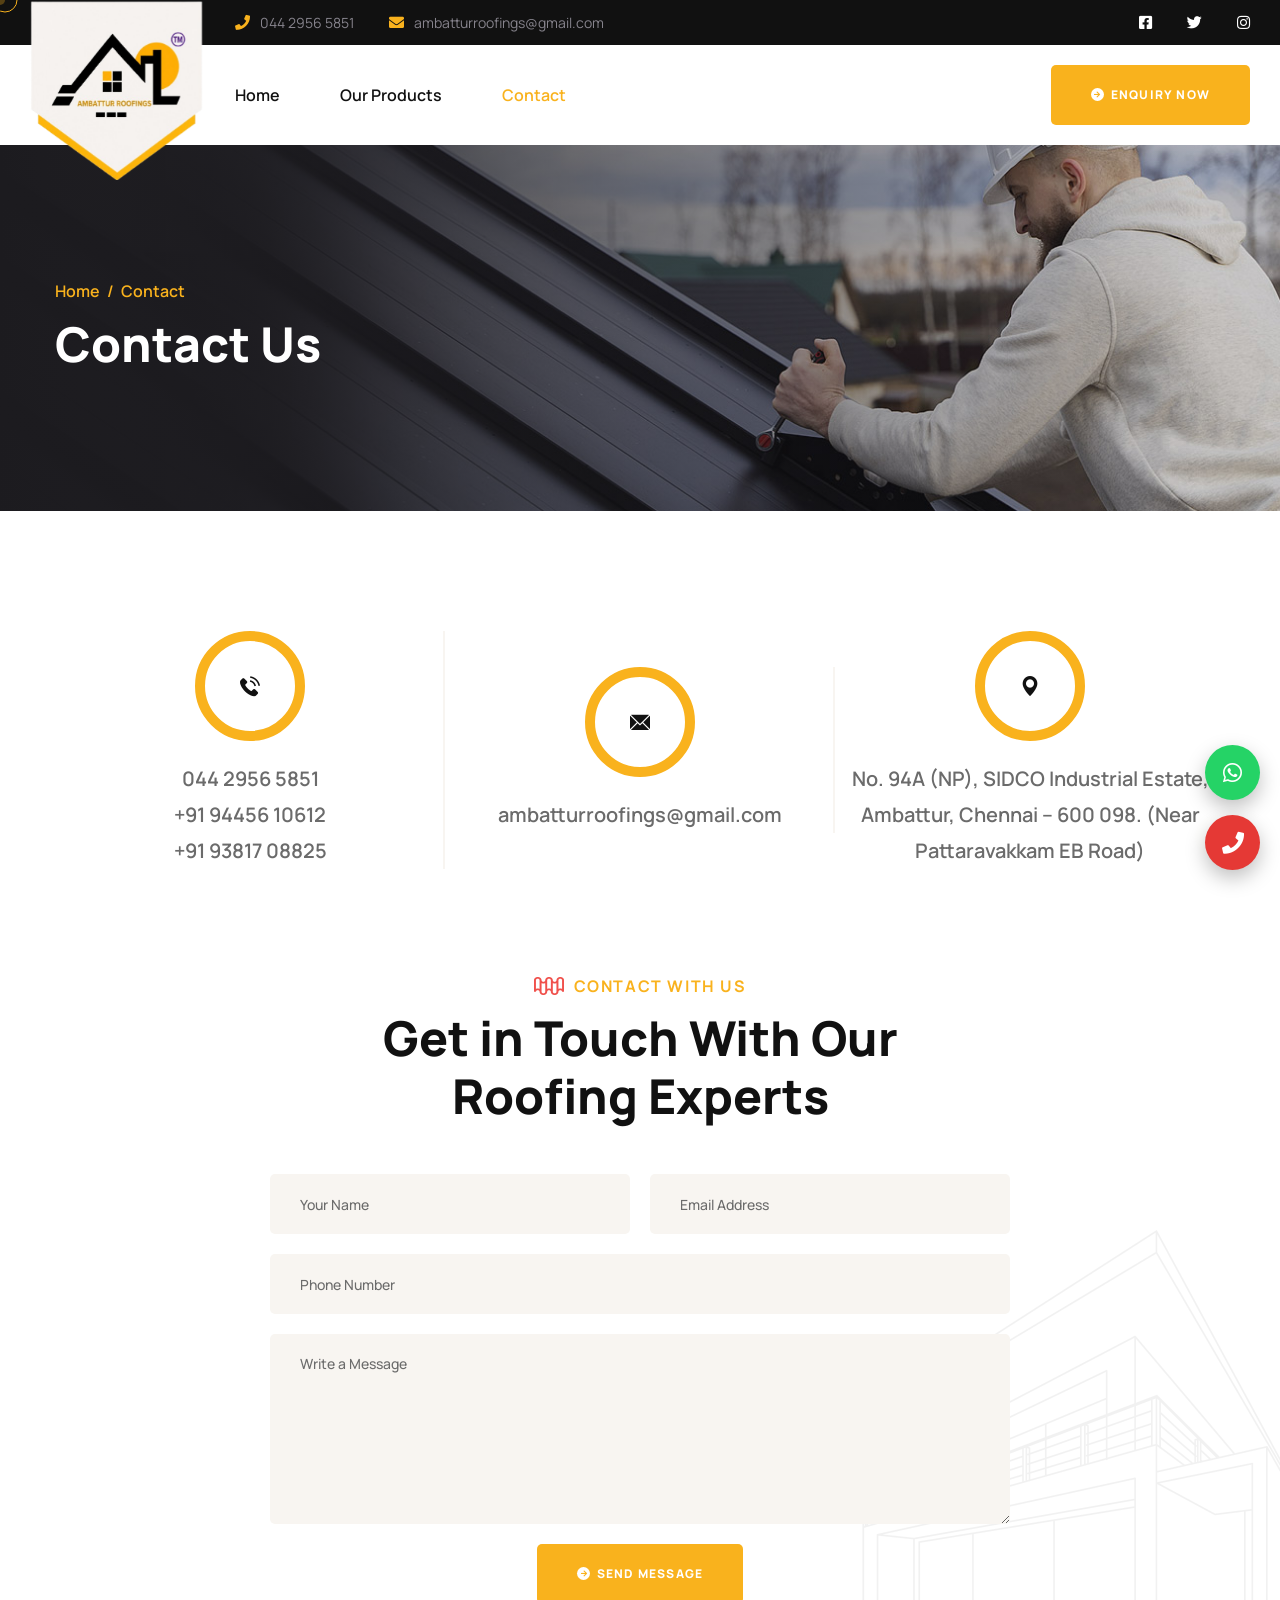
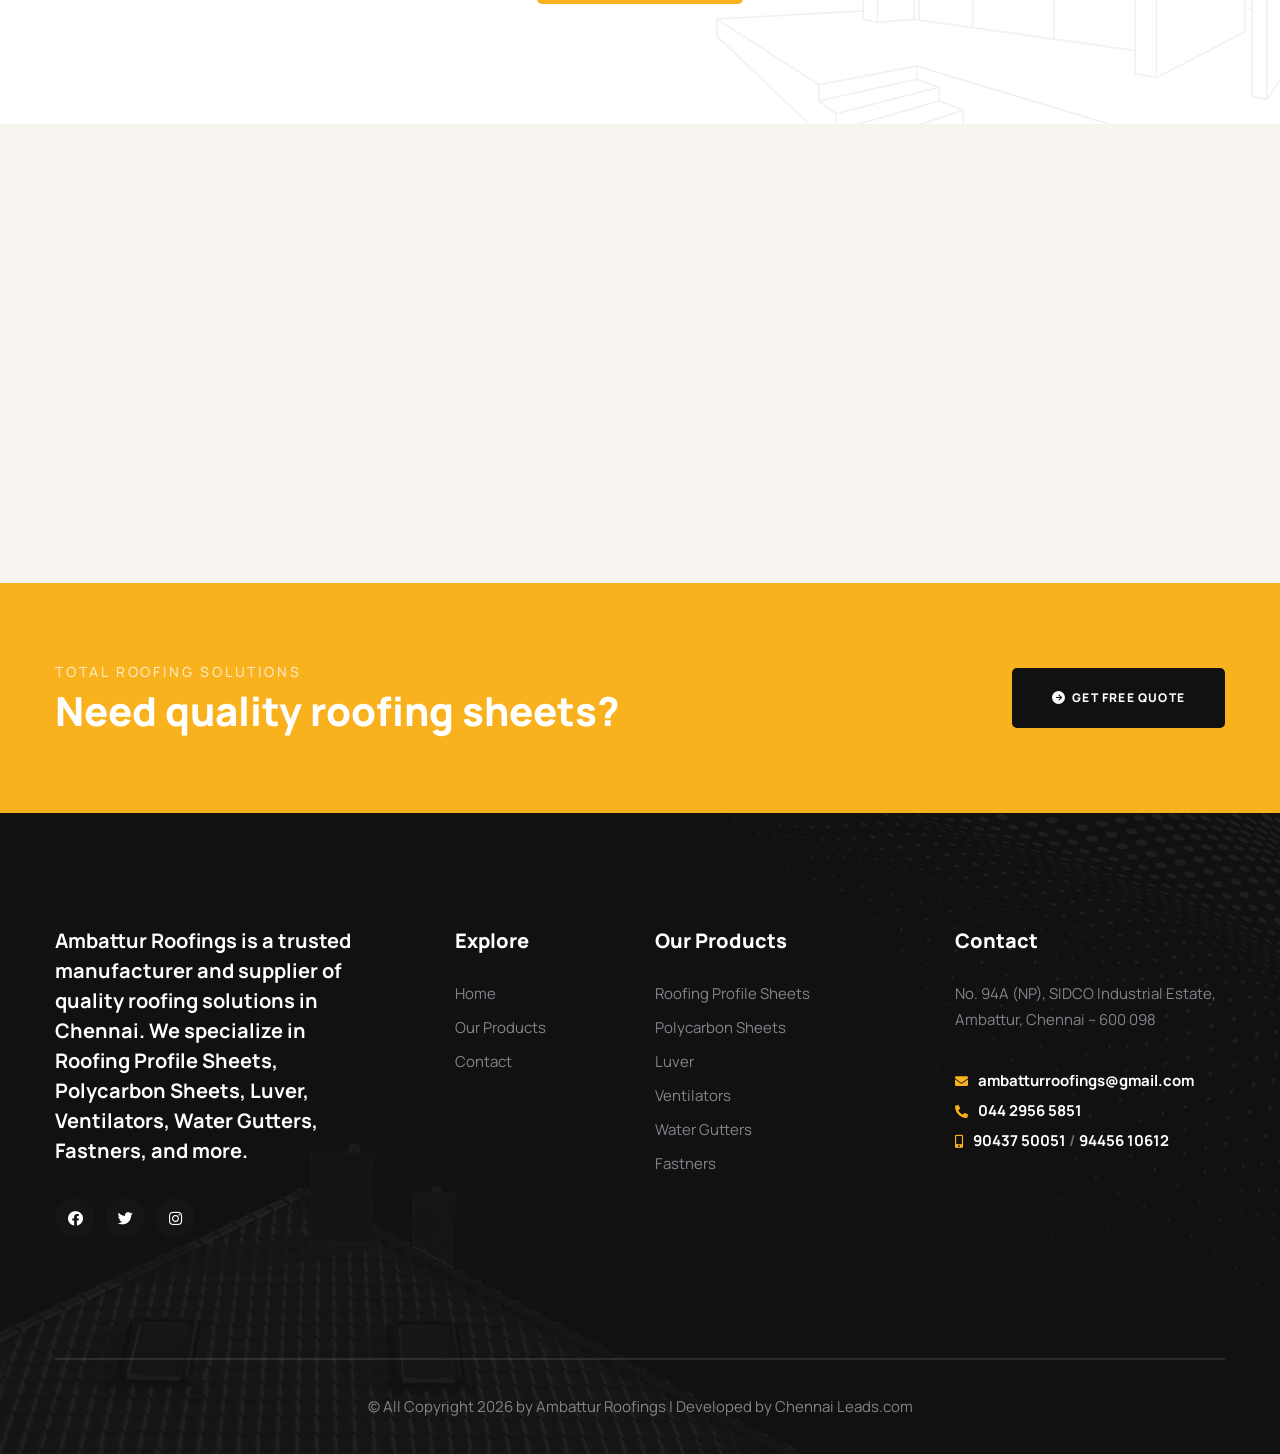
==== contact.html @ 7e00765c "first commit" ====
<!DOCTYPE html>
<html lang="en">

<head>
    <meta charset="UTF-8" />
    <meta name="viewport" content="width=device-width, initial-scale=1.0" />
    <title>Ambattur Roofings - Roofing Sheet Manufacturers in Chennai</title>
    <!-- favicons Icons -->
    <link rel="apple-touch-icon" sizes="180x180" href="assets/images/favicon.ico" />
    <link rel="icon" type="image/png" sizes="32x32" href="assets/images/favicon.ico" />
    <link rel="icon" type="image/png" sizes="16x16" href="assets/images/favicon.ico" />
    <link rel="manifest" href="assets/images/favicons/site.webmanifest" />
    <meta name="description" content="Ambattur Roofings - Roofing Profile Sheets, Polycarbon Sheets, Ventilators, Water Gutters & Fastners. Manufacturing & Supply with Total Roofing Solutions in Chennai." />

    <!-- fonts -->
    <link rel="preconnect" href="https://fonts.googleapis.com/" />
    <link rel="preconnect" href="https://fonts.gstatic.com/" crossorigin />
    <link href="https://fonts.googleapis.com/css2?family=Manrope:wght@200;300;400;500;600;700;800&amp;display=swap" rel="stylesheet" />

    <link rel="stylesheet" href="assets/vendors/bootstrap/css/bootstrap.min.css" />
    <link rel="stylesheet" href="assets/vendors/animate/animate.min.css" />
    <link rel="stylesheet" href="assets/vendors/animate/custom-animate.css" />
    <link rel="stylesheet" href="assets/vendors/fontawesome/css/all.min.css" />
    <link rel="stylesheet" href="assets/vendors/jarallax/jarallax.css" />
    <link rel="stylesheet" href="assets/vendors/jquery-magnific-popup/jquery.magnific-popup.css" />
    <link rel="stylesheet" href="assets/vendors/nouislider/nouislider.min.css" />
    <link rel="stylesheet" href="assets/vendors/nouislider/nouislider.pips.css" />
    <link rel="stylesheet" href="assets/vendors/odometer/odometer.min.css" />
    <link rel="stylesheet" href="assets/vendors/swiper/swiper.min.css" />
    <link rel="stylesheet" href="assets/vendors/roofsie-icons/style.css" />
    <link rel="stylesheet" href="assets/vendors/tiny-slider/tiny-slider.min.css" />
    <link rel="stylesheet" href="assets/vendors/reey-font/stylesheet.css" />
    <link rel="stylesheet" href="assets/vendors/owl-carousel/owl.carousel.min.css" />
    <link rel="stylesheet" href="assets/vendors/owl-carousel/owl.theme.default.min.css" />
    <link rel="stylesheet" href="assets/vendors/bxslider/jquery.bxslider.css" />
    <link rel="stylesheet" href="assets/vendors/bootstrap-select/css/bootstrap-select.min.css" />
    <link rel="stylesheet" href="assets/vendors/vegas/vegas.min.css" />
    <link rel="stylesheet" href="assets/vendors/jquery-ui/jquery-ui.css" />
    <link rel="stylesheet" href="assets/vendors/timepicker/timePicker.css" />

    <!-- template styles -->
    <link rel="stylesheet" href="assets/css/roofsie.css" />
    <link rel="stylesheet" href="assets/css/roofsie-responsive.css" />
</head>

<style>
    .floating-contact {
  position: fixed;
  right: 20px;
  bottom: 30px;
  z-index: 9999;

  display: flex;
  flex-direction: column;
  gap: 15px;
}

/* Buttons Base */
.contact-btn {
  width: 55px;
  height: 55px;
  border-radius: 50%;
  display: flex;
  align-items: center;
  justify-content: center;

  font-size: 22px;
  color: #fff;
  text-decoration: none;

  box-shadow: 0 8px 20px rgba(0,0,0,0.25);
  transition: all 0.3s ease;
  position: relative;
}

/* WhatsApp (Official Green) */
.whatsapp {
  background: #25D366;
}

/* Call (Professional Red) */
.call {
  background: #E53935;
}

/* Hover Effects */
.contact-btn:hover {
  transform: scale(1.15);
  box-shadow: 0 10px 25px rgba(0,0,0,0.35);
}

/* Glow Effect */
.whatsapp:hover {
  box-shadow: 0 0 15px rgba(37, 211, 102, 0.6);
}

.call:hover {
  box-shadow: 0 0 15px rgba(229, 57, 53, 0.6);
}

/* Floating Animation */
@keyframes floatY {
  0% { transform: translateY(0); }
  50% { transform: translateY(-6px); }
  100% { transform: translateY(0); }
}

.contact-btn {
  animation: floatY 3s ease-in-out infinite;
}

.call {
  animation-delay: 1.5s;
}
</style>
<body class="custom-cursor">
<div class="floating-contact">

  <!-- WhatsApp -->
  <a href="https://wa.me/919445610612" target="_blank" class="contact-btn whatsapp">
    <i class="fab fa-whatsapp"></i>
  </a>

  <!-- Call -->
  <a href="tel:+919381708825" class="contact-btn call">
    <i class="fas fa-phone"></i>
  </a>

</div>

    <div class="custom-cursor__cursor"></div>
    <div class="custom-cursor__cursor-two"></div>

    <div class="page-wrapper">
        <header class="main-header clearfix">
            <div class="main-header__logo">
                <a href="index.html">
                  <img src="assets/images/logo.png" alt="" style="height: 180px;">
                </a>
            </div>
            <div class="main-header__top">
                <div class="main-header__top-inner">
                    <div class="main-header__top-address">
                        <ul class="list-unstyled main-header__top-address-list">
                            <li>
                                <i class="icon">
                                    <span class="fa fa-phone"></span>
                                </i>
                                <div class="text">
                                    <p>044 2956 5851</p>
                                </div>
                            </li>
                            <li>
                                <i class="icon">
                                    <span class="fa fa-envelope"></span>
                                </i>
                                <div class="text">
                                    <p><a href="mailto:ambatturroofings@gmail.com">ambatturroofings@gmail.com</a></p>
                                </div>
                            </li>
                        </ul>
                    </div>
                    <div class="main-header__top-right">
                        <div class="main-header__top-social-box">
                            <div class="main-header__top-social">
                                <a href="https://www.facebook.com/p/Ambattur-roofings-100064736689060/" target="_blank"><i class="fab fa-facebook-square"></i></a>
                                <a href="#"><i class="fab fa-twitter"></i></a>
                                <a href="#"><i class="fab fa-instagram"></i></a>
                            </div>
                        </div>
                    </div>
                </div>
            </div>
            <nav class="main-menu clearfix">
                <div class="main-menu__wrapper clearfix">
                    <div class="main-menu__wrapper-inner clearfix">
                        <div class="main-menu__left">
                            <div class="main-menu__main-menu-box">
                                <a href="#" class="mobile-nav__toggler"><i class="fa fa-bars"></i></a>
                                <ul class="main-menu__list">
                                    <li><a href="index.html">Home</a></li>
                                    <li><a href="products.html">Our Products</a></li>
                                    <li><a href="contact.html">Contact</a></li>
                                </ul>
                            </div>
                        </div>
                        <div class="main-menu__right">
                            <div class="main-menu__call">
                                <div class="main-menu__call-icon">
                                    <i class="fas fa-phone"></i>
                                </div>
                                <div class="main-menu__call-content">
                                    <p>Call Anytime</p>
                                    <a href="tel:+04429565851">044 2956 5851</a>
                                </div>
                            </div>
                            <div class="main-menu__search-box">
                                <a href="#" class="main-menu__search search-toggler icon-magnifying-glass"></a>
                            </div>
                            <div class="main-menu__btn-box">
                                <a href="contact.html" class="thm-btn main-menu__btn">
                                    <i class="fa fa-arrow-right"></i> Enquiry Now</a>
                            </div>
                        </div>
                    </div>
                </div>
            </nav>
        </header>

        <div class="stricky-header stricked-menu main-menu">
            <div class="sticky-header__content"></div>
        </div>

        <!--Page Header Start-->
        <section class="page-header">
            <div class="page-header-bg" style="background-image: url(assets/images/backgrounds/page-header-bg.jpg)">
            </div>
            <div class="container">
                <div class="page-header__inner">
                    <ul class="thm-breadcrumb list-unstyled">
                        <li><a href="index.html">Home</a></li>
                        <li><span>/</span></li>
                        <li>Contact</li>
                    </ul>
                    <h2>Contact Us</h2>
                </div>
            </div>
        </section>
        <!--Page Header End-->

        <!--Contact Details Start-->
        <section class="contact-details">
            <div class="container">
                <ul class="list-unstyled contact-details__list">
                    <li>
                        <div class="contact-details__icon">
                            <span class="icon-telephone"></span>
                        </div>
                        <div class="contact-details__content">
                            <h4>
                                <a href="tel:+04429565851" class="contact-details__number-1">044 2956 5851</a>
                                <a href="tel:+919445610612" class="contact-details__number-2">+91 94456 10612</a>
                                  <a href="tel:+919381708825" class="contact-details__number-2">+91 93817 08825</a>
                            </h4>
                        </div>
                    </li>
                    <li>
                        <div class="contact-details__icon">
                            <span class="icon-email"></span>
                        </div>
                        <div class="contact-details__content">
                            <h4>
                                <a href="mailto:ambatturroofings@gmail.com" class="contact-details__number-1">ambatturroofings@gmail.com</a>
                            </h4>
                        </div>
                    </li>
                    <li>
                        <div class="contact-details__icon">
                            <span class="icon-pin"></span>
                        </div>
                        <div class="contact-details__content">
                            <h4>No. 94A (NP), SIDCO Industrial Estate,
Ambattur, Chennai – 600 098.
(Near Pattaravakkam EB Road)</h4>
                        </div>
                    </li>
                </ul>
            </div>
        </section>
        <!--Contact Details End-->

        <!--Contact Page Start-->
        <section class="contact-page">
            <div class="contact-page-shape-1">
                <img src="assets/images/shapes/contact-page-shape-1.png" alt="">
            </div>
            <div class="container">
                <div class="section-title text-center">
                    <div class="section-sub-title-box">
                        <p class="section-sub-title">Contact With Us</p>
                        <div class="section-title-shape-1">
                            <img src="assets/images/shapes/section-title-shape-1.png" alt="">
                        </div>
                    </div>
                    <h2 class="section-title__title">Get in Touch With Our <br> Roofing Experts</h2>
                </div>
                <div class="row">
                    <div class="col-xl-12">
                        <div class="contact-page__form">
                            <form action="#" class="comment-one__form contact-form-validated" novalidate="novalidate">
                                <div class="row">
                                    <div class="col-xl-6">
                                        <div class="comment-form__input-box">
                                            <input type="text" placeholder="Your Name" name="name">
                                        </div>
                                    </div>
                                    <div class="col-xl-6">
                                        <div class="comment-form__input-box">
                                            <input type="email" placeholder="Email Address" name="email">
                                        </div>
                                    </div>
                                </div>
                                <div class="row">
                                    <div class="col-xl-12">
                                        <div class="comment-form__input-box">
                                            <input type="text" placeholder="Phone Number" name="phone">
                                        </div>
                                    </div>
                                </div>
                                <div class="row">
                                    <div class="col-xl-12">
                                        <div class="comment-form__input-box text-message-box">
                                            <textarea name="message" placeholder="Write a Message"></textarea>
                                        </div>
                                        <div class="comment-form__btn-box">
                                            <button type="submit" class="thm-btn comment-form__btn">
                                                <i class="fa fa-arrow-right"></i> Send Message
                                            </button>
                                        </div>
                                    </div>
                                </div>
                            </form>
                        </div>
                    </div>
                </div>
            </div>
        </section>
        <!--Contact Page End-->

        <!--Google Map Start-->
        <section class="google-map google-map-two">
           <iframe src="https://www.google.com/maps/embed?pb=!1m18!1m12!1m3!1d3885.8998646398195!2d80.16924089999999!3d13.1055297!2m3!1f0!2f0!3f0!3m2!1i1024!2i768!4f13.1!3m3!1m2!1s0x3a5263013731ca01%3A0xe31edb46880c3586!2sambattur%20roofings!5e0!3m2!1sen!2sin!4v1783689019246!5m2!1sen!2sin" width="100%" height="450" style="border:0;" allowfullscreen="" loading="lazy" referrerpolicy="strict-origin-when-cross-origin"></iframe>
        </section>
        <!--Google Map End-->
<section class="cta-one">
    <div class="cta-one__img-box">
        <div class="cta-one__img">
            <img src="assets/images/resources/cta-one-img-1.jpg" alt="Ambattur Roofings - Roofing Solutions">
        </div>
    </div>
    <div class="container">
        <div class="cta-one__inner">
            <div class="cta-one__left">
                <p class="cta-one__sub-title">Total Roofing Solutions</p>
                <h3 class="cta-one__title">Need quality roofing sheets?</h3>
            </div>
            <div class="cta-one__btn-box">
                <a href="contact.html" class="thm-btn cta-one__btn"> <i class="fa fa-arrow-right"></i> Get Free Quote</a>
            </div>
        </div>
    </div>
</section>
        <!--Site Footer Start-->
        <footer class="site-footer">
            <div class="site-footer-img-1">
                <img src="assets/images/resources/site-footer-img-1.png" alt="">
            </div>
            <div class="site-footer-shape-1">
                <img src="assets/images/shapes/site-footer-shape-1.png" alt="">
            </div>
            <div class="container">
                <div class="site-footer__top">
                    <div class="row">
                        <div class="col-xl-4 col-lg-6 col-md-6 wow fadeInUp" data-wow-delay="100ms">
                            <div class="footer-widget__column footer-widget__about">
                                <div class="footer-widget__about-text-box">
                                    <p class="footer-widget__about-text">Ambattur Roofings is a trusted manufacturer and supplier of quality roofing solutions in Chennai. We specialize in Roofing Profile Sheets, Polycarbon Sheets, Luver, Ventilators, Water Gutters, Fastners, and more.</p>
                                </div>
                                <div class="site-footer__social">
                                    <a href="https://www.facebook.com/p/Ambattur-roofings-100064736689060/" target="_blank"><i class="fab fa-facebook"></i></a>
                                    <a href="#"><i class="fab fa-twitter"></i></a>
                                    <a href="#"><i class="fab fa-instagram"></i></a>
                                </div>
                            </div>
                        </div>
                        <div class="col-xl-2 col-lg-6 col-md-6 wow fadeInUp" data-wow-delay="200ms">
                            <div class="footer-widget__column footer-widget__explore clearfix">
                                <h3 class="footer-widget__title">Explore</h3>
                                <ul class="footer-widget__explore-list list-unstyled clearfix">
                                    <li><a href="index.html">Home</a></li>
                                    <li><a href="products.html">Our Products</a></li>
                                    <li><a href="contact.html">Contact</a></li>
                                </ul>
                            </div>
                        </div>
                        <div class="col-xl-3 col-lg-6 col-md-6 wow fadeInUp" data-wow-delay="300ms">
                            <div class="footer-widget__column footer-widget__newsletter clearfix">
                                <h3 class="footer-widget__title">Our Products</h3>
                                <ul class="footer-widget__explore-list list-unstyled clearfix">
                                    <li><a href="#">Roofing Profile Sheets</a></li>
                                    <li><a href="#">Polycarbon Sheets</a></li>
                                    <li><a href="#">Luver</a></li>
                                    <li><a href="#">Ventilators</a></li>
                                    <li><a href="#">Water Gutters</a></li>
                                    <li><a href="#">Fastners</a></li>
                                </ul>
                            </div>
                        </div>
                        <div class="col-xl-3 col-lg-6 col-md-6 wow fadeInUp" data-wow-delay="400ms">
                            <div class="footer-widget__column footer-widget__contact">
                                <h3 class="footer-widget__title">Contact</h3>
                                <p class="footer-widget__contact-text">No. 94A (NP), SIDCO Industrial Estate,<br />Ambattur, Chennai – 600 098</p>
                                <ul class="list-unstyled footer-widget__contact-list">
                                    <li>
                                        <div class="icon">
                                            <i class="fa fa-envelope"></i>
                                        </div>
                                        <div class="text">
                                            <p><a href="mailto:ambatturroofings@gmail.com">ambatturroofings@gmail.com</a></p>
                                        </div>
                                    </li>
                                    <li>
                                        <div class="icon">
                                            <i class="fas fa-phone-alt"></i>
                                        </div>
                                        <div class="text">
                                            <p><a href="tel:+04429565851">044 2956 5851</a></p>
                                        </div>
                                    </li>
                                    <li>
                                        <div class="icon">
                                            <i class="fas fa-mobile-alt"></i>
                                        </div>
                                        <div class="text">
                                            <p><a href="tel:+919043750051">90437 50051</a> / <a href="tel:+919445610612">94456 10612</a></p>
                                        </div>
                                    </li>
                                </ul>
                            </div>
                        </div>
                    </div>
                </div>
                <div class="site-footer__bottom">
                    <div class="row">
                        <div class="col-xl-12">
                            <div class="site-footer__bottom-inner">
                                <p class="site-footer__bottom-text">
                                    © All Copyright <span id="currentYear"></span> by <a href="#">Ambattur Roofings</a> | 
                                    Developed by <a href="https://chennaileads.com" target="_blank">Chennai Leads.com</a>
                                </p>
                            </div>
                        </div>
                    </div>
                </div>
            </div>
        </footer>
        <!--Site Footer End-->

    </div><!-- /.page-wrapper -->

    <div class="mobile-nav__wrapper">
        <div class="mobile-nav__overlay mobile-nav__toggler"></div>
        <div class="mobile-nav__content">
            <span class="mobile-nav__close mobile-nav__toggler"><i class="fa fa-times"></i></span>
            <div class="logo-box">
                <a href="index.html" aria-label="logo image"><img src="assets/images/logo.png" width="143" alt="Ambattur Roofings" /></a>
            </div>
            <div class="mobile-nav__container"></div>
            <ul class="mobile-nav__contact list-unstyled">
                <li>
                    <i class="fa fa-envelope"></i>
                    <a href="mailto:ambatturroofings@gmail.com">ambatturroofings@gmail.com</a>
                </li>
                <li>
                    <i class="fa fa-phone-alt"></i>
                    <a href="tel:+04429565851">044 2956 5851</a>
                </li>
            </ul>
            <div class="mobile-nav__top">
                <div class="mobile-nav__social">
                    <a href="https://www.facebook.com/p/Ambattur-roofings-100064736689060/" target="_blank" class="fab fa-facebook-square"></a>
                    <a href="#" class="fab fa-twitter"></a>
                    <a href="#" class="fab fa-instagram"></a>
                </div>
            </div>
        </div>
    </div>

    <div class="search-popup">
        <div class="search-popup__overlay search-toggler"></div>
        <div class="search-popup__content">
            <form action="#">
                <label for="search" class="sr-only">search here</label>
                <input type="text" id="search" placeholder="Search Here..." />
                <button type="submit" aria-label="search submit" class="thm-btn">
                    <i class="icon-magnifying-glass"></i>
                </button>
            </form>
        </div>
    </div>

    <a href="#" data-target="html" class="scroll-to-target scroll-to-top"><i class="fa fa-angle-up"></i></a>

    <script src="assets/vendors/jquery/jquery-3.6.0.min.js"></script>
    <script src="assets/vendors/bootstrap/js/bootstrap.bundle.min.js"></script>
    <script src="assets/vendors/jarallax/jarallax.min.js"></script>
    <script src="assets/vendors/jquery-ajaxchimp/jquery.ajaxchimp.min.js"></script>
    <script src="assets/vendors/jquery-appear/jquery.appear.min.js"></script>
    <script src="assets/vendors/jquery-circle-progress/jquery.circle-progress.min.js"></script>
    <script src="assets/vendors/jquery-magnific-popup/jquery.magnific-popup.min.js"></script>
    <script src="assets/vendors/jquery-validate/jquery.validate.min.js"></script>
    <script src="assets/vendors/nouislider/nouislider.min.js"></script>
    <script src="assets/vendors/odometer/odometer.min.js"></script>
    <script src="assets/vendors/swiper/swiper.min.js"></script>
    <script src="assets/vendors/tiny-slider/tiny-slider.min.js"></script>
    <script src="assets/vendors/wnumb/wNumb.min.js"></script>
    <script src="assets/vendors/wow/wow.js"></script>
    <script src="assets/vendors/isotope/isotope.js"></script>
    <script src="assets/vendors/countdown/countdown.min.js"></script>
    <script src="assets/vendors/owl-carousel/owl.carousel.min.js"></script>
    <script src="assets/vendors/bxslider/jquery.bxslider.min.js"></script>
    <script src="assets/vendors/bootstrap-select/js/bootstrap-select.min.js"></script>
    <script src="assets/vendors/vegas/vegas.min.js"></script>
    <script src="assets/vendors/jquery-ui/jquery-ui.js"></script>
    <script src="assets/vendors/timepicker/timePicker.js"></script>
    <script src="assets/vendors/circleType/jquery.circleType.js"></script>
    <script src="assets/vendors/circleType/jquery.lettering.min.js"></script>
  <script>
  const toggleBtn = document.getElementById("callToggle");
  const enquiryBox = document.getElementById("enquiryBox");

  toggleBtn.addEventListener("click", () => {
    enquiryBox.style.display =
      enquiryBox.style.display === "block" ? "none" : "block";
  });

  document.addEventListener("click", (e) => {
    if (!e.target.closest(".floating-contact")) {
      enquiryBox.style.display = "none";
    }
  });
  toggleBtn.addEventListener("click", () => {
  enquiryBox.classList.toggle("show");
});
</script>
 <div class=
    <!-- Dynamic Year Script -->
    <script>
        document.getElementById('currentYear').textContent = new Date().getFullYear();
    </script>

    <!-- template js -->
    <script src="assets/js/roofsie.js"></script>
</body>

</html>
---- assets/vendors/nouislider/nouislider.min.css ----
/*! nouislider - 14.1.1 - 12/15/2019 */
.noUi-target,.noUi-target *{-webkit-touch-callout:none;-webkit-tap-highlight-color:transparent;-webkit-user-select:none;-ms-touch-action:none;touch-action:none;-ms-user-select:none;-moz-user-select:none;user-select:none;-moz-box-sizing:border-box;box-sizing:border-box}.noUi-target{position:relative}.noUi-base,.noUi-connects{width:100%;height:100%;position:relative;z-index:1}.noUi-connects{overflow:hidden;z-index:0}.noUi-connect,.noUi-origin{will-change:transform;position:absolute;z-index:1;top:0;right:0;-ms-transform-origin:0 0;-webkit-transform-origin:0 0;-webkit-transform-style:preserve-3d;transform-origin:0 0;transform-style:flat}.noUi-connect{height:100%;width:100%}.noUi-origin{height:10%;width:10%}.noUi-txt-dir-rtl.noUi-horizontal .noUi-origin{left:0;right:auto}.noUi-vertical .noUi-origin{width:0}.noUi-horizontal .noUi-origin{height:0}.noUi-handle{-webkit-backface-visibility:hidden;backface-visibility:hidden;position:absolute}.noUi-touch-area{height:100%;width:100%}.noUi-state-tap .noUi-connect,.noUi-state-tap .noUi-origin{-webkit-transition:transform .3s;transition:transform .3s}.noUi-state-drag *{cursor:inherit!important}.noUi-horizontal{height:18px}.noUi-horizontal .noUi-handle{width:34px;height:28px;right:-17px;top:-6px}.noUi-vertical{width:18px}.noUi-vertical .noUi-handle{width:28px;height:34px;right:-6px;top:-17px}.noUi-txt-dir-rtl.noUi-horizontal .noUi-handle{left:-17px;right:auto}.noUi-target{background:#FAFAFA;border-radius:4px;border:1px solid #D3D3D3;box-shadow:inset 0 1px 1px #F0F0F0,0 3px 6px -5px #BBB}.noUi-connects{border-radius:3px}.noUi-connect{background:#3FB8AF}.noUi-draggable{cursor:ew-resize}.noUi-vertical .noUi-draggable{cursor:ns-resize}.noUi-handle{border:1px solid #D9D9D9;border-radius:3px;background:#FFF;cursor:default;box-shadow:inset 0 0 1px #FFF,inset 0 1px 7px #EBEBEB,0 3px 6px -3px #BBB}.noUi-active{box-shadow:inset 0 0 1px #FFF,inset 0 1px 7px #DDD,0 3px 6px -3px #BBB}.noUi-handle:after,.noUi-handle:before{content:"";display:block;position:absolute;height:14px;width:1px;background:#E8E7E6;left:14px;top:6px}.noUi-handle:after{left:17px}.noUi-vertical .noUi-handle:after,.noUi-vertical .noUi-handle:before{width:14px;height:1px;left:6px;top:14px}.noUi-vertical .noUi-handle:after{top:17px}[disabled] .noUi-connect{background:#B8B8B8}[disabled] .noUi-handle,[disabled].noUi-handle,[disabled].noUi-target{cursor:not-allowed}.noUi-pips,.noUi-pips *{-moz-box-sizing:border-box;box-sizing:border-box}.noUi-pips{position:absolute;color:#999}.noUi-value{position:absolute;white-space:nowrap;text-align:center}.noUi-value-sub{color:#ccc;font-size:10px}.noUi-marker{position:absolute;background:#CCC}.noUi-marker-sub{background:#AAA}.noUi-marker-large{background:#AAA}.noUi-pips-horizontal{padding:10px 0;height:80px;top:100%;left:0;width:100%}.noUi-value-horizontal{-webkit-transform:translate(-50%,50%);transform:translate(-50%,50%)}.noUi-rtl .noUi-value-horizontal{-webkit-transform:translate(50%,50%);transform:translate(50%,50%)}.noUi-marker-horizontal.noUi-marker{margin-left:-1px;width:2px;height:5px}.noUi-marker-horizontal.noUi-marker-sub{height:10px}.noUi-marker-horizontal.noUi-marker-large{height:15px}.noUi-pips-vertical{padding:0 10px;height:100%;top:0;left:100%}.noUi-value-vertical{-webkit-transform:translate(0,-50%);transform:translate(0,-50%);padding-left:25px}.noUi-rtl .noUi-value-vertical{-webkit-transform:translate(0,50%);transform:translate(0,50%)}.noUi-marker-vertical.noUi-marker{width:5px;height:2px;margin-top:-1px}.noUi-marker-vertical.noUi-marker-sub{width:10px}.noUi-marker-vertical.noUi-marker-large{width:15px}.noUi-tooltip{display:block;position:absolute;border:1px solid #D9D9D9;border-radius:3px;background:#fff;color:#000;padding:5px;text-align:center;white-space:nowrap}.noUi-horizontal .noUi-tooltip{-webkit-transform:translate(-50%,0);transform:translate(-50%,0);left:50%;bottom:120%}.noUi-vertical .noUi-tooltip{-webkit-transform:translate(0,-50%);transform:translate(0,-50%);top:50%;right:120%}
---- assets/vendors/nouislider/nouislider.pips.css ----
/* Base;
 *
 */
.noUi-pips,
.noUi-pips * {
-moz-box-sizing: border-box;
	box-sizing: border-box;
}
.noUi-pips {
	position: absolute;
	font: 400 12px Arial;
	color: #999;
}

/* Values;
 *
 */
.noUi-value {
	width: 40px;
	position: absolute;
	text-align: center;
}
.noUi-value-sub {
	color: #ccc;
	font-size: 10px;
}

/* Markings;
 *
 */
.noUi-marker {
	position: absolute;
	background: #CCC;
}
.noUi-marker-sub {
	background: #AAA;
}
.noUi-marker-large {
	background: #AAA;
}

/* Horizontal layout;
 *
 */
.noUi-pips-horizontal {
	padding: 10px 0;
	height: 50px;
	top: 100%;
	left: 0;
	width: 100%;
}
.noUi-value-horizontal {
	margin-left: -20px;
	padding-top: 20px;
}
.noUi-value-horizontal.noUi-value-sub {
	padding-top: 15px;
}

.noUi-marker-horizontal.noUi-marker {
	margin-left: -1px;
	width: 2px;
	height: 5px;
}
.noUi-marker-horizontal.noUi-marker-sub {
	height: 10px;
}
.noUi-marker-horizontal.noUi-marker-large {
	height: 15px;
}

/* Vertical layout;
 *
 */
.noUi-pips-vertical {
	padding: 0 10px;
	height: 100%;
	top: 0;
	left: 100%;
}
.noUi-value-vertical {
	width: 15px;
	margin-left: 20px;
	margin-top: -5px;
}

.noUi-marker-vertical.noUi-marker {
	width: 5px;
	height: 2px;
	margin-top: -1px;
}
.noUi-marker-vertical.noUi-marker-sub {
	width: 10px;
}
.noUi-marker-vertical.noUi-marker-large {
	width: 15px;
}
---- assets/vendors/roofsie-icons/style.css ----
@font-face {
  font-family: 'icomoon';
  src:  url('fonts/icomoona2f8.eot?gq7fto');
  src:  url('fonts/icomoona2f8.eot?gq7fto#iefix') format('embedded-opentype'),
    url('fonts/icomoona2f8.ttf?gq7fto') format('truetype'),
    url('fonts/icomoona2f8.woff?gq7fto') format('woff'),
    url('fonts/icomoona2f8.svg?gq7fto#icomoon') format('svg');
  font-weight: normal;
  font-style: normal;
  font-display: block;
}

[class^="icon-"], [class*=" icon-"] {
  /* use !important to prevent issues with browser extensions that change fonts */
  font-family: 'icomoon' !important;
  speak: never;
  font-style: normal;
  font-weight: normal;
  font-variant: normal;
  text-transform: none;
  line-height: 1;

  /* Better Font Rendering =========== */
  -webkit-font-smoothing: antialiased;
  -moz-osx-font-smoothing: grayscale;
}

.icon-pin:before {
  content: "\e91f";
}
.icon-email:before {
  content: "\e920";
}
.icon-telephone:before {
  content: "\e921";
}
.icon-data:before {
  content: "\e900";
}
.icon-magnifying-glass:before {
  content: "\e901";
}
.icon-construction-worker:before {
  content: "\e902";
}
.icon-roof:before {
  content: "\e903";
}
.icon-joist:before {
  content: "\e904";
}
.icon-roof-1:before {
  content: "\e905";
}
.icon-roof-2:before {
  content: "\e906";
}
.icon-shield:before {
  content: "\e907";
}
.icon-mission:before {
  content: "\e908";
}
.icon-tick:before {
  content: "\e909";
}
.icon-phone-call:before {
  content: "\e90a";
}
.icon-location:before {
  content: "\e90b";
}
.icon-message:before {
  content: "\e90c";
}
.icon-approved:before {
  content: "\e90d";
}
.icon-labour-day:before {
  content: "\e90e";
}
.icon-asbestos:before {
  content: "\e90f";
}
.icon-tick-1:before {
  content: "\e910";
}
.icon-award:before {
  content: "\e911";
}
.icon-roof-3:before {
  content: "\e912";
}
.icon-construction-worker-1:before {
  content: "\e913";
}
.icon-support:before {
  content: "\e914";
}
.icon-analysis:before {
  content: "\e915";
}
.icon-asbestos-1:before {
  content: "\e916";
}
.icon-roof-4:before {
  content: "\e917";
}
.icon-right-arrow:before {
  content: "\e918";
}
.icon-left-arrow:before {
  content: "\e919";
}
.icon-top-arrow:before {
  content: "\e91a";
}
.icon-bottom-arrow:before {
  content: "\e91b";
}
.icon-roof-5:before {
  content: "\e91c";
}
.icon-confirmation:before {
  content: "\e91d";
}
.icon-online-registration:before {
  content: "\e91e";
}
---- assets/vendors/reey-font/stylesheet.css ----
/*! Generated by Font Squirrel (https://www.fontsquirrel.com) on January 28, 2021 */



@font-face {
    font-family: 'reeyregular';
    src: url('reey-regular-webfont.woff2') format('woff2'),
         url('reey-regular-webfont.woff') format('woff');
    font-weight: normal;
    font-style: normal;

}
---- assets/vendors/vegas/vegas.min.css ----
.vegas-overlay,.vegas-slide,.vegas-slide-inner,.vegas-timer,.vegas-wrapper{position:absolute;top:0;left:0;bottom:0;right:0;overflow:hidden;border:none;padding:0;margin:0}.vegas-overlay{opacity:.5;background:url(overlays/02.html) center center}.vegas-timer{top:auto;bottom:0;height:2px}.vegas-timer-progress{width:0;height:100%;background:#fff;transition:width ease-out}.vegas-timer-running .vegas-timer-progress{width:100%}.vegas-slide,.vegas-slide-inner{margin:0;padding:0;background:center center no-repeat;-webkit-transform:translateZ(0);transform:translateZ(0);will-change:transform,opacity}body .vegas-container{overflow:hidden!important;position:relative}.vegas-video{min-width:100%;min-height:100%;width:auto;height:auto}body.vegas-container{overflow:auto;position:static;z-index:-2}body.vegas-container>.vegas-overlay,body.vegas-container>.vegas-slide,body.vegas-container>.vegas-timer{position:fixed;z-index:-1}.vegas-transition-blur,.vegas-transition-blur2{opacity:0;-webkit-filter:blur(32px) brightness(1.01);filter:blur(32px) brightness(1.01)}.vegas-transition-blur-in,.vegas-transition-blur2-in{opacity:1;-webkit-filter:blur(0) brightness(1.01);filter:blur(0) brightness(1.01)}.vegas-transition-blur2-out{opacity:0}.vegas-transition-burn,.vegas-transition-burn2{opacity:0;-webkit-filter:contrast(1000%) saturate(1000%);filter:contrast(1000%) saturate(1000%)}.vegas-transition-burn-in,.vegas-transition-burn2-in{opacity:1;-webkit-filter:contrast(100%) saturate(100%);filter:contrast(100%) saturate(100%)}.vegas-transition-burn2-out{opacity:0;-webkit-filter:contrast(1000%) saturate(1000%);filter:contrast(1000%) saturate(1000%)}.vegas-transition-fade,.vegas-transition-fade2{opacity:0}.vegas-transition-fade-in,.vegas-transition-fade2-in{opacity:1}.vegas-transition-fade2-out{opacity:0}.vegas-transition-flash,.vegas-transition-flash2{opacity:0;-webkit-filter:brightness(25);filter:brightness(25)}.vegas-transition-flash-in,.vegas-transition-flash2-in{opacity:1;-webkit-filter:brightness(1);filter:brightness(1)}.vegas-transition-flash2-out{opacity:0;-webkit-filter:brightness(25);filter:brightness(25)}.vegas-transition-negative,.vegas-transition-negative2{opacity:0;-webkit-filter:invert(100%);filter:invert(100%)}.vegas-transition-negative-in,.vegas-transition-negative2-in{opacity:1;-webkit-filter:invert(0);filter:invert(0)}.vegas-transition-negative2-out{opacity:0;-webkit-filter:invert(100%);filter:invert(100%)}.vegas-transition-slideDown,.vegas-transition-slideDown2{-webkit-transform:translateY(-100%);transform:translateY(-100%)}.vegas-transition-slideDown-in,.vegas-transition-slideDown2-in{-webkit-transform:translateY(0);transform:translateY(0)}.vegas-transition-slideDown2-out{-webkit-transform:translateY(100%);transform:translateY(100%)}.vegas-transition-slideLeft,.vegas-transition-slideLeft2{-webkit-transform:translateX(100%);transform:translateX(100%)}.vegas-transition-slideLeft-in,.vegas-transition-slideLeft2-in{-webkit-transform:translateX(0);transform:translateX(0)}.vegas-transition-slideLeft2-out,.vegas-transition-slideRight,.vegas-transition-slideRight2{-webkit-transform:translateX(-100%);transform:translateX(-100%)}.vegas-transition-slideRight-in,.vegas-transition-slideRight2-in{-webkit-transform:translateX(0);transform:translateX(0)}.vegas-transition-slideRight2-out{-webkit-transform:translateX(100%);transform:translateX(100%)}.vegas-transition-slideUp,.vegas-transition-slideUp2{-webkit-transform:translateY(100%);transform:translateY(100%)}.vegas-transition-slideUp-in,.vegas-transition-slideUp2-in{-webkit-transform:translateY(0);transform:translateY(0)}.vegas-transition-slideUp2-out{-webkit-transform:translateY(-100%);transform:translateY(-100%)}.vegas-transition-swirlLeft,.vegas-transition-swirlLeft2{-webkit-transform:scale(2) rotate(35deg);transform:scale(2) rotate(35deg);opacity:0}.vegas-transition-swirlLeft-in,.vegas-transition-swirlLeft2-in{-webkit-transform:scale(1) rotate(0);transform:scale(1) rotate(0);opacity:1}.vegas-transition-swirlLeft2-out,.vegas-transition-swirlRight,.vegas-transition-swirlRight2{-webkit-transform:scale(2) rotate(-35deg);transform:scale(2) rotate(-35deg);opacity:0}.vegas-transition-swirlRight-in,.vegas-transition-swirlRight2-in{-webkit-transform:scale(1) rotate(0);transform:scale(1) rotate(0);opacity:1}.vegas-transition-swirlRight2-out{-webkit-transform:scale(2) rotate(35deg);transform:scale(2) rotate(35deg);opacity:0}.vegas-transition-zoomIn,.vegas-transition-zoomIn2{-webkit-transform:scale(0);transform:scale(0);opacity:0}.vegas-transition-zoomIn-in,.vegas-transition-zoomIn2-in{-webkit-transform:scale(1);transform:scale(1);opacity:1}.vegas-transition-zoomIn2-out,.vegas-transition-zoomOut,.vegas-transition-zoomOut2{-webkit-transform:scale(2);transform:scale(2);opacity:0}.vegas-transition-zoomOut-in,.vegas-transition-zoomOut2-in{-webkit-transform:scale(1);transform:scale(1);opacity:1}.vegas-transition-zoomOut2-out{-webkit-transform:scale(0);transform:scale(0);opacity:0}.vegas-animation-kenburns{-webkit-animation:kenburns ease-out;animation:kenburns ease-out}@-webkit-keyframes kenburns{0%{-webkit-transform:scale(1.5);transform:scale(1.5)}100%{-webkit-transform:scale(1);transform:scale(1)}}@keyframes kenburns{0%{-webkit-transform:scale(1.5);transform:scale(1.5)}100%{-webkit-transform:scale(1);transform:scale(1)}}.vegas-animation-kenburnsDownLeft{-webkit-animation:kenburnsDownLeft ease-out;animation:kenburnsDownLeft ease-out}@-webkit-keyframes kenburnsDownLeft{0%{-webkit-transform:scale(1.5) translate(10%,-10%);transform:scale(1.5) translate(10%,-10%)}100%{-webkit-transform:scale(1) translate(0,0);transform:scale(1) translate(0,0)}}@keyframes kenburnsDownLeft{0%{-webkit-transform:scale(1.5) translate(10%,-10%);transform:scale(1.5) translate(10%,-10%)}100%{-webkit-transform:scale(1) translate(0,0);transform:scale(1) translate(0,0)}}.vegas-animation-kenburnsDownRight{-webkit-animation:kenburnsDownRight ease-out;animation:kenburnsDownRight ease-out}@-webkit-keyframes kenburnsDownRight{0%{-webkit-transform:scale(1.5) translate(-10%,-10%);transform:scale(1.5) translate(-10%,-10%)}100%{-webkit-transform:scale(1) translate(0,0);transform:scale(1) translate(0,0)}}@keyframes kenburnsDownRight{0%{-webkit-transform:scale(1.5) translate(-10%,-10%);transform:scale(1.5) translate(-10%,-10%)}100%{-webkit-transform:scale(1) translate(0,0);transform:scale(1) translate(0,0)}}.vegas-animation-kenburnsDown{-webkit-animation:kenburnsDown ease-out;animation:kenburnsDown ease-out}@-webkit-keyframes kenburnsDown{0%{-webkit-transform:scale(1.5) translate(0,-10%);transform:scale(1.5) translate(0,-10%)}100%{-webkit-transform:scale(1) translate(0,0);transform:scale(1) translate(0,0)}}@keyframes kenburnsDown{0%{-webkit-transform:scale(1.5) translate(0,-10%);transform:scale(1.5) translate(0,-10%)}100%{-webkit-transform:scale(1) translate(0,0);transform:scale(1) translate(0,0)}}.vegas-animation-kenburnsLeft{-webkit-animation:kenburnsLeft ease-out;animation:kenburnsLeft ease-out}@-webkit-keyframes kenburnsLeft{0%{-webkit-transform:scale(1.5) translate(10%,0);transform:scale(1.5) translate(10%,0)}100%{-webkit-transform:scale(1) translate(0,0);transform:scale(1) translate(0,0)}}@keyframes kenburnsLeft{0%{-webkit-transform:scale(1.5) translate(10%,0);transform:scale(1.5) translate(10%,0)}100%{-webkit-transform:scale(1) translate(0,0);transform:scale(1) translate(0,0)}}.vegas-animation-kenburnsRight{-webkit-animation:kenburnsRight ease-out;animation:kenburnsRight ease-out}@-webkit-keyframes kenburnsRight{0%{-webkit-transform:scale(1.5) translate(-10%,0);transform:scale(1.5) translate(-10%,0)}100%{-webkit-transform:scale(1) translate(0,0);transform:scale(1) translate(0,0)}}@keyframes kenburnsRight{0%{-webkit-transform:scale(1.5) translate(-10%,0);transform:scale(1.5) translate(-10%,0)}100%{-webkit-transform:scale(1) translate(0,0);transform:scale(1) translate(0,0)}}.vegas-animation-kenburnsUpLeft{-webkit-animation:kenburnsUpLeft ease-out;animation:kenburnsUpLeft ease-out}@-webkit-keyframes kenburnsUpLeft{0%{-webkit-transform:scale(1.5) translate(10%,10%);transform:scale(1.5) translate(10%,10%)}100%{-webkit-transform:scale(1) translate(0,0);transform:scale(1) translate(0,0)}}@keyframes kenburnsUpLeft{0%{-webkit-transform:scale(1.5) translate(10%,10%);transform:scale(1.5) translate(10%,10%)}100%{-webkit-transform:scale(1) translate(0,0);transform:scale(1) translate(0,0)}}.vegas-animation-kenburnsUpRight{-webkit-animation:kenburnsUpRight ease-out;animation:kenburnsUpRight ease-out}@-webkit-keyframes kenburnsUpRight{0%{-webkit-transform:scale(1.5) translate(-10%,10%);transform:scale(1.5) translate(-10%,10%)}100%{-webkit-transform:scale(1) translate(0,0);transform:scale(1) translate(0,0)}}@keyframes kenburnsUpRight{0%{-webkit-transform:scale(1.5) translate(-10%,10%);transform:scale(1.5) translate(-10%,10%)}100%{-webkit-transform:scale(1) translate(0,0);transform:scale(1) translate(0,0)}}.vegas-animation-kenburnsUp{-webkit-animation:kenburnsUp ease-out;animation:kenburnsUp ease-out}@-webkit-keyframes kenburnsUp{0%{-webkit-transform:scale(1.5) translate(0,10%);transform:scale(1.5) translate(0,10%)}100%{-webkit-transform:scale(1) translate(0,0);transform:scale(1) translate(0,0)}}@keyframes kenburnsUp{0%{-webkit-transform:scale(1.5) translate(0,10%);transform:scale(1.5) translate(0,10%)}100%{-webkit-transform:scale(1) translate(0,0);transform:scale(1) translate(0,0)}}
/*# sourceMappingURL=vegas.min.css.map */
---- assets/vendors/timepicker/timePicker.css ----
/**
 * FILE: jquery.ptTileSelect.css
 * 	Default style for the timeselect container.
 * 
 *  LAST UPDATED:
 * 
 * 		- $Date: 2009/04/12 20:23:02 $
 * 		- $Author: paulinho4u $
 * 		- $Revision: 1.1 $
 */


#ptTimeSelectCntr {
  display: none;
  font-size: 12px;
  margin-left: 0;
  position: absolute;
  width: 270px !important;
  z-index: 10;
}



#ptTimeSelectCntr .ui-widget-content {
  background: #fff none repeat scroll 0 0;
  border: medium none !important;
  border-radius: 0;
  margin-bottom: 0px;
  margin-top: 0 !important;
  padding: 5px;
}
#ptTimeSelectCntr .ui-widget.ui-widget-content {
  border: 1px solid #ddd !important;
}
#ptTimeSelectCntr .ui-widget{}
#ptTimeSelectCntr .ui-widget-header {
    background: var(--roofsie-base) none repeat scroll 0 0;
    border: 2px solid var(--roofsie-base);
    border-radius: 0;
    color: #fff;
    font-size: 13px;
    font-weight: 700;
    height: 40px;
    padding: 5px;
}
#ptTimeSelectCntr #ptTimeSelectUserTime {
  font-size: larger;
  line-height: 26px;
  padding: 0 10px;
  text-align: center;
}
#ptTimeSelectCntr .ui-widget-header .ui-icon {
  background-image: url("images/ui-icons_444444_256x240.html") !importent;
}




#ptTimeSelectCntr #ptTimeSelectCloseCntr {
  display: block;
  padding: 0;
}






#ptTimeSelectCntr .ui-widget.ui-widget-content {
	margin-top: 0;
}
#ptTimeSelectCntr .ptTimeSelectLeftPane.ui-widget-content {
	border-top:none;
	border-bottom:none;
	border-left:none;
	border-right-width: 2px;
}
#ptTimeSelectCntr .ptTimeSelectRightPane.ui-widget-content {
	border: none;
}




/*  content style and  hover style */
#ptTimeSelectCntr .ptTimeSelectHrCntr a, 
#ptTimeSelectCntr .ptTimeSelectMinCntr a {
  display: block;
  float: left;
  line-height: 32px;
  margin: 2px;
  padding: 0;
  text-align: center;
  text-decoration: none;
  transition: all 500ms ease;
}
#ptTimeSelectCntr .ptTimeSelectHrCntr a:hover, 
#ptTimeSelectCntr .ptTimeSelectMinCntr a:hover{
  background: #f5f5f5 !important;
  border-color: #f5f5f5 !important;
}



/*  Hour min text style */
#ptTimeSelectCntr .ptTimeSelectTimeLabelsCntr {
  color: #252525;
  font-size: 13px;
  font-weight: 700;
}


/*  Cloase button style */
#ptTimeSelectCntr #ptTimeSelectCloseCntr a {
  border-radius: 30%;
  display: block;
  height: 25px !important;
  line-height: 24px;
  margin: 0 !important;
  opacity: 1;
  padding: 0 !important;
  text-align: center;
  width: 25px !important;
  padding: 3px 4px !important;
}

/*  am pm content style, hover bg */
#ptTimeSelectCntr .ui-state-default {
  background: #fff !important;
  border: 1px solid #eaeaea !important;
  border-radius: 0;
  color: #252525 !important;
  font-size: 12px;
  font-weight: normal;
  height: 34px;
  margin-bottom: 5px;
  outline: medium none;
  text-align: center;
  width: 34px !important;
  line-height: 33px;
  margin: 2px;
  transition: all 500ms ease;
}
#ptTimeSelectCntr .ui-state-default:hover{
  background: #f5f5f5 !important; 
  border-color: #f5f5f5 !important; 
}


/*  For time set button css */
#ptTimeSelectCntr #ptTimeSelectSetButton {
  padding: 0 15px 5px 0;
}
#ptTimeSelectSetButton .ui-state-hover{
  background: #d5ac63 !important;
  border: 2px solid #252525 !important;
  border-radius: 0;
  color: #252525 !important;
  font-size: 12px !important;
  font-weight: normal;
  height: 35px;  
  width: 70px !important;
}
#ptTimeSelectCntr #ptTimeSelectSetButton a {
  display: block;
  text-align: center;
  float: right;
  background: #252525 !important;
  border: 2px solid #252525 !important;
  border-radius: 0;
  color: #fff !important;
  font-size: 12px !important;
  font-weight: normal;
  height: 35px;  
  width: 70px !important;
  padding: 0;
  margin: 0;
  line-height: 32px;
  text-transform: uppercase;
  transition: all 500ms ease;
}
#ptTimeSelectCntr #ptTimeSelectSetButton a:hover{
  background: #555555 !important;  
}
---- assets/css/roofsie.css ----
/*--------------------------------------------------------------
>>> TABLE OF CONTENTS:
----------------------------------------------------------------
# Utility
# Cards
# Common
# Form
# Navigations
# Animations
# Mobile Nav
# Search Popup
# Page Header
# Google Map
# Client Carousel
--------------------------------------------------------------*/
/*--------------------------------------------------------------
# Common
--------------------------------------------------------------*/
:root {
  --roofsie-font: 'Manrope', sans-serif;
  --roofsie-reey-font: "reeyregular";

  /* Text */
  --roofsie-gray: #6B6B6B;
  --roofsie-gray-rgb: 107, 107, 107;

  /* White */
  --roofsie-white: #FFFFFF;
  --roofsie-white-rgb: 255, 255, 255;

  /* Brand Yellow (Logo) */
  --roofsie-base: #F9B21D;
  --roofsie-base-rgb: 249, 178, 29;

  /* Black */
  --roofsie-black: #111111;
  --roofsie-black-rgb: 17, 17, 17;

  /* Light Background */
  --roofsie-primary: #F8F5F1;
  --roofsie-primary-rgb: 248, 245, 241;

  /* Optional Accent (TM Purple) */
  --roofsie-secondary: #6E3AAE;
  --roofsie-secondary-rgb: 110, 58, 174;

  --roofsie-bdr-radius: 5px;
}

.row {
  --bs-gutter-x: 30px;
}

.gutter-y-30 {
  --bs-gutter-y: 30px;
}

body {
  font-family: var(--roofsie-font);
  color: var(--roofsie-gray);
  font-size: 16px;
  line-height: 30px;
  font-weight: 500;
}

body.locked {
  overflow: hidden;
}

a {
  color: var(--roofsie-gray);
}

a,
a:hover,
a:focus,
a:visited {
  text-decoration: none;
}

::-webkit-input-placeholder {
  color: inherit;
  opacity: 1;
}

:-ms-input-placeholder {
  color: inherit;
  opacity: 1;
}

::-ms-input-placeholder {
  color: inherit;
  opacity: 1;
}

::placeholder {
  color: inherit;
  opacity: 1;
}

h1,
h2,
h3,
h4,
h5,
h6 {
  color: var(--roofsie-black);
  margin: 0;
}

p {
  margin: 0;
}

dl,
ol,
ul {
  margin-top: 0;
  margin-bottom: 0;
}

::-webkit-input-placeholder {
  color: inherit;
  opacity: 1;
}

:-ms-input-placeholder {
  color: inherit;
  opacity: 1;
}

::-ms-input-placeholder {
  color: inherit;
  opacity: 1;
}

::placeholder {
  color: inherit;
  opacity: 1;
}

.page-wrapper {
  position: relative;
  margin: 0 auto;
  width: 100%;
  min-width: 300px;
  overflow: hidden;
}

.container {
  padding-left: 15px;
  padding-right: 15px;
}

@media (min-width: 1200px) {
  .container {
    max-width: 1200px;
  }
}

::-webkit-input-placeholder {
  color: inherit;
  opacity: 1;
}

:-ms-input-placeholder {
  color: inherit;
  opacity: 1;
}

::-ms-input-placeholder {
  color: inherit;
  opacity: 1;
}

::placeholder {
  color: inherit;
  opacity: 1;
}

.section-separator {
  border-color: var(--roofsie-border);
  border-width: 1px;
  margin-top: 0;
  margin-bottom: 0;
}

#particles-js {
  position: absolute;
  top: 0;
  left: 0;
  right: 0;
  bottom: 0;
  width: 100%;
  height: 100%;
  background-position: 50% 50%;
  opacity: 0.4;
  z-index: -1;
}

/*--------------------------------------------------------------
# Custom Cursor
--------------------------------------------------------------*/
.custom-cursor__cursor {
  width: 25px;
  height: 25px;
  border-radius: 100%;
  border: 1px solid var(--roofsie-base, #a47c68);
  -webkit-transition: all 200ms ease-out;
  transition: all 200ms ease-out;
  position: fixed;
  pointer-events: none;
  left: 0;
  top: 0;
  -webkit-transform: translate(calc(-50% + 5px), -50%);
  transform: translate(calc(-50% + 5px), -50%);
  z-index: 999991;
}

.custom-cursor__cursor-two {
  width: 10px;
  height: 10px;
  border-radius: 100%;
  background-color: var(--roofsie-base);
  opacity: .3;
  position: fixed;
  -webkit-transform: translate(-50%, -50%);
  transform: translate(-50%, -50%);
  pointer-events: none;
  -webkit-transition: width .3s, height .3s, opacity .3s;
  transition: width .3s, height .3s, opacity .3s;
  z-index: 999991;
}

.custom-cursor__hover {
  background-color: var(--roofsie-base);
  opacity: 0.4;
}

.custom-cursor__innerhover {
  width: 25px;
  height: 25px;
  opacity: .4;
}


.thm-btn {
  position: relative;
  display: inline-block;
  vertical-align: middle;
  -webkit-appearance: none;
  outline: none !important;
  background-color: var(--roofsie-base);
  color: var(--roofsie-white);
  font-size: 12px;
  font-weight: 800;
  text-transform: uppercase;
  letter-spacing: 0.1em;
  border-radius: 5px;
  padding: 15px 40px 15px;
  transition: all 0.5s linear;
  overflow: hidden;
  z-index: 1;
}

.thm-btn i {
  position: relative;
  display: inline-block;
  height: 13px;
  width: 13px;
  background-color: var(--roofsie-white);
  border-radius: 50%;
  color: var(--roofsie-base);
  font-size: 7px;
  line-height: 13px;
  text-align: center;
  top: -2px;
  margin-right: 4px;
  padding-left: 2px;
  -webkit-transition: all 500ms ease;
  transition: all 500ms ease;
}

.thm-btn:before {
  transition-duration: 800ms;
  position: absolute;
  width: 200%;
  height: 200%;
  content: "";
  top: 110%;
  left: 50%;
  -webkit-transform: translateX(-50%);
  transform: translateX(-50%);
  border-radius: 50%;
  z-index: -1;
  background-color: var(--roofsie-black);
}

.thm-btn:hover {
  color: var(--roofsie-white);
}

.thm-btn:hover:before {
  top: -40%;
}


.section-title {
  position: relative;
  display: block;
  margin-top: -7px;
  margin-bottom: 49px;
}

.section-sub-title-box {
  position: relative;
  display: inline-block;
  margin-left: 40px;
}

.section-sub-title {
  font-size: 16px;
  color: var(--roofsie-base);
  font-weight: 700;
  line-height: 26px;
  text-transform: uppercase;
  letter-spacing: 0.1em;
  margin-bottom: 10px;
}

.section-title-shape-1 {
  position: absolute;
  top: -4px;
  left: -40px;
}

.section-title-shape-1 img {
  width: auto;
}


.section-title-shape-2 img {
  width: auto;
}

.section-title__title {
  margin: 0;
  color: var(--roofsie-black);
  font-size: 48px;
  line-height: 58px;
  font-weight: 800;
}

.bootstrap-select .btn-light:not(:disabled):not(.disabled).active,
.bootstrap-select .btn-light:not(:disabled):not(.disabled):active,
.bootstrap-select .show>.btn-light.dropdown-toggle {
  -webkit-box-shadow: none !important;
  box-shadow: none !important;
  outline: none !important;
}

.bootstrap-select>.dropdown-toggle {
  -webkit-box-shadow: none !important;
  box-shadow: none !important;
}

.bootstrap-select .dropdown-toggle:focus,
.bootstrap-select>select.mobile-device:focus+.dropdown-toggle {
  outline: none !important;
}

.bootstrap-select .dropdown-menu {
  border: 0;
  padding-top: 0;
  padding-bottom: 0;
  margin-top: 0;
  z-index: 991;
  border-radius: 0;
}

.bootstrap-select .dropdown-menu>li+li>a {
  border-top: 1px solid rgba(255, 255, 255, 0.2);
}

.bootstrap-select .dropdown-menu>li.selected>a {
  background: var(--roofsie-primary);
  color: #fff;
}

.bootstrap-select .dropdown-menu>li>a {
  font-size: 16px;
  font-weight: 500;
  padding: 4px 20px;
  color: #ffffff;
  background: var(--roofsie-base);
  -webkit-transition: all 0.4s ease;
  transition: all 0.4s ease;
}

.bootstrap-select .dropdown-menu>li>a:hover {
  background: var(--roofsie-white);
  color: var(--roofsie-base);
  cursor: pointer;
}

.preloader {
  position: fixed;
  background-color: #fff;
  background-position: center center;
  background-repeat: no-repeat;
  top: 0;
  left: 0;
  right: 0;
  bottom: 0;
  z-index: 99999;
  display: -webkit-box;
  display: -ms-flexbox;
  display: flex;
  -webkit-box-pack: center;
  -ms-flex-pack: center;
  justify-content: center;
  -webkit-box-align: center;
  -ms-flex-align: center;
  align-items: center;
  text-align: center;
}

.preloader__image {
  -webkit-animation-fill-mode: both;
  animation-fill-mode: both;
  -webkit-animation-name: flipInY;
  animation-name: flipInY;
  -webkit-animation-duration: 2s;
  animation-duration: 2s;
  -webkit-animation-iteration-count: infinite;
  animation-iteration-count: infinite;
  background-image: url(../images/loader.png);
  background-repeat: no-repeat;
  background-position: center center;
  background-size: 60px auto;
  width: 100%;
  height: 100%;
}

/* scroll to top */
.scroll-to-top {
  display: inline-block;
  width: 45px;
  height: 45px;
  background: var(--roofsie-base);
  position: fixed;
  bottom: 40px;
  right: 40px;
  z-index: 99;
  text-align: center;
  -webkit-transition: all 0.4s ease;
  transition: all 0.4s ease;
  display: none;
  border-radius: 50%;
  transition: all 0.4s ease;
}

.scroll-to-top i {
  color: #ffffff;
  font-size: 18px;
  line-height: 45px;
}

.scroll-to-top:hover {
  background-color: var(--roofsie-base);
}

.scroll-to-top:hover i {
  color: #fff;
}


/*--------------------------------------------------------------
# Navigations One
--------------------------------------------------------------*/
.main-header {
  position: relative;
  display: block;
  width: 100%;
  background: transparent;
  -webkit-transition: all 500ms ease;
  transition: all 500ms ease;
  z-index: 99;
  position: relative;
}

.main-header__logo {
  position: absolute;
  top: 0;
  left: 60px;
  z-index: 2;
}

.main-header__top {
  position: relative;
  display: block;
  background-color: var(--roofsie-black);
  padding-left: 375px;
  padding-right: 60px;
  padding-top: 15px;
  padding-bottom: 15px;
}

.main-header__top-inner {
  position: relative;
  display: flex;
  align-items: center;
  justify-content: space-between;
}

.main-header__top-address {
  position: relative;
  display: block;
}

.main-header__top-address-list {
  position: relative;
  display: flex;
  align-items: center;
}

.main-header__top-address-list li {
  position: relative;
  display: flex;
  align-items: center;
}

.main-header__top-address-list li+li {
  margin-left: 35px;
}

.main-header__top-address-list li .icon {
  position: relative;
  display: flex;
  align-items: center;
}

.main-header__top-address-list li .icon span {
  font-size: 15px;
  color: var(--roofsie-base);
}

.main-header__top-address-list li .text {
  margin-left: 10px;
}

.main-header__top-address-list li .text p {
  font-size: 14px;
  color: #86838c;
  font-weight: 400;
  line-height: 15px;
}

.main-header__top-address-list li .text p a {
  color: #86838c;
  -webkit-transition: all 500ms ease;
  transition: all 500ms ease;
}

.main-header__top-address-list li .text p a:hover {
  color: var(--roofsie-base);
}

.main-header__top-right {
  position: relative;
  display: flex;
  align-items: center;
}

.main-header__top-menu-box {
  position: relative;
  display: block;
}

.main-header__top-menu {
  position: relative;
  display: flex;
  align-items: center;
}

.main-header__top-menu li {
  position: relative;
  display: flex;
  align-items: center;
}

.main-header__top-menu li+li {
  margin-left: 30px;
}

.main-header__top-menu li:before {
  position: absolute;
  top: 10px;
  bottom: 8px;
  right: -14px;
  content: "";
  width: 1px;
  background-color: #86838c;
  transform: rotate(15deg);
}

.main-header__top-menu li:last-child:before {
  display: none;
}

.main-header__top-menu li a {
  font-size: 14px;
  color: #86838c;
  font-weight: 400;
  display: flex;
  align-items: center;
  -webkit-transition: all 500ms ease;
  transition: all 500ms ease;
}

.main-header__top-menu li a:hover {
  color: var(--roofsie-base);
}

.main-header__top-social-box {
  margin-left: 35px;
}

.main-header__top-social {
  position: relative;
  display: flex;
  align-items: center;
}

.main-header__top-social a {
  position: relative;
  display: flex;
  align-items: center;
  font-size: 15px;
  color: var(--roofsie-white);
  -webkit-transition: all 500ms ease;
  transition: all 500ms ease;
}

.main-header__top-social a:hover {
  color: var(--roofsie-base);
}

.main-header__top-social a+a {
  margin-left: 35px;
}

.main-menu {
  position: relative;
  display: block;
}

.main-menu__wrapper {
  position: relative;
  display: block;
}

.main-menu__wrapper-inner {
  display: block;
  padding-left: 375px;
  padding-right: 60px;
}

.main-menu__left {
  display: block;
  float: left;
}

.main-menu__main-menu-box {
  display: block;
}

.main-menu__right {
  position: relative;
  display: flex;
  float: right;
  align-items: center;
  padding: 20px 0;
}

.main-menu__call {
  position: relative;
  display: flex;
  align-items: center;
  margin-right: 60px;
  padding: 5px 0;
}

.main-menu__call-icon {
  position: relative;
  height: 50px;
  width: 50px;
  border-radius: 50%;
  display: flex;
  align-items: center;
  justify-content: center;
  color: var(--roofsie-base);
  background-color: var(--roofsie-primary);
  font-size: 20px;
  -webkit-transition: all 500ms ease;
  transition: all 500ms ease;
}

.main-menu__call-icon:hover {
  background-color: var(--roofsie-base);
  color: var(--roofsie-white);
}

.main-menu__call-content {
  position: relative;
  margin-left: 10px;
  top: 2px;
}

.main-menu__call-content a {
  font-size: 16px;
  font-weight: 700;
  color: var(--roofsie-black);
  display: inline-block;
  -webkit-transition: all 500ms ease;
  transition: all 500ms ease;
}

.main-menu__call-content a:hover {
  color: var(--roofsie-base);
}

.main-menu__call-content p {
  font-size: 13px;
  line-height: 13px;
}

.main-menu__search-box {
  position: relative;
  display: flex;
  align-items: center;
  padding: 18px 0;
}

.main-menu__search-box:before {
  position: absolute;
  content: "";
  top: 7px;
  bottom: 7px;
  left: -30px;
  width: 1px;
  background-color: rgba(var(--roofsie-black-rgb), .10);
}

.main-menu__search {
  font-size: 24px;
  color: var(--roofsie-black);
  -webkit-transition: all 500ms ease;
  transition: all 500ms ease;
}

.main-menu__search:hover {
  color: var(--roofsie-base);
}

.main-menu__btn-box {
  position: relative;
  display: block;
  margin-left: 30px;
}

.stricky-header .main-menu__wrapper-inner {
  padding-left: 60px;
}

.main-menu .main-menu__list,
.main-menu .main-menu__list>li>ul,
.main-menu .main-menu__list>li>ul>li>ul,
.stricky-header .main-menu__list,
.stricky-header .main-menu__list>li>ul,
.stricky-header .main-menu__list>li>ul>li>ul {
  margin: 0;
  padding: 0;
  list-style-type: none;
  -webkit-box-align: center;
  -ms-flex-align: center;
  align-items: center;
  display: none;
}



@media (min-width: 1200px) {

  .main-menu .main-menu__list,
  .main-menu .main-menu__list>li>ul,
  .main-menu .main-menu__list>li>ul>li>ul,
  .stricky-header .main-menu__list,
  .stricky-header .main-menu__list>li>ul,
  .stricky-header .main-menu__list>li>ul>li>ul {
    display: -webkit-box;
    display: -ms-flexbox;
    display: flex;
  }
}

.main-menu .main-menu__list>li,
.stricky-header .main-menu__list>li {
  padding-top: 35px;
  padding-bottom: 35px;
  position: relative;
}

.main-menu .main-menu__list>li+li,
.stricky-header .main-menu__list>li+li {
  margin-left: 60px;
}

.main-menu .main-menu__list>li>a,
.stricky-header .main-menu__list>li>a {
  font-size: 16px;
  display: -webkit-box;
  display: -ms-flexbox;
  display: flex;
  -webkit-box-align: center;
  -ms-flex-align: center;
  align-items: center;
  color: var(--roofsie-black);
  position: relative;
  -webkit-transition: all 500ms ease;
  transition: all 500ms ease;
  font-weight: 600;
}

.main-menu .main-menu__list>li.current>a,
.main-menu .main-menu__list>li:hover>a,
.stricky-header .main-menu__list>li.current>a,
.stricky-header .main-menu__list>li:hover>a {
  color: var(--roofsie-base);
}

.main-menu .main-menu__list>li>ul,
.main-menu .main-menu__list>li>ul>li>ul,
.stricky-header .main-menu__list>li>ul,
.stricky-header .main-menu__list>li>ul>li>ul {
  position: absolute;
  top: 100%;
  left: 0;
  min-width: 270px;
  -webkit-box-orient: vertical;
  -webkit-box-direction: normal;
  -ms-flex-direction: column;
  flex-direction: column;
  -webkit-box-pack: start;
  -ms-flex-pack: start;
  justify-content: flex-start;
  -webkit-box-align: start;
  -ms-flex-align: start;
  align-items: flex-start;
  opacity: 0;
  visibility: hidden;
  -webkit-transform-origin: top center;
  transform-origin: top center;
  -webkit-transform: scaleY(0) translateZ(100px);
  transform: scaleY(0) translateZ(100px);
  -webkit-transition: opacity 500ms ease, visibility 500ms ease, -webkit-transform 700ms ease;
  transition: opacity 500ms ease, visibility 500ms ease, -webkit-transform 700ms ease;
  transition: opacity 500ms ease, visibility 500ms ease, transform 700ms ease;
  transition: opacity 500ms ease, visibility 500ms ease, transform 700ms ease, -webkit-transform 700ms ease;
  z-index: 99;
  overflow: hidden;
  background-color: rgb(255, 255, 255);
  box-shadow: 0px 10px 39.2px 0.8px rgba(0, 0, 0, 0.1);
  padding: 31px 20px 31px;
  border-bottom-left-radius: 10px;
  border-bottom-right-radius: 10px;
}

.border-top-2px {
  border-top: 2px solid var(--roofsie-base);
}

.main-menu .main-menu__list>li>ul>li>ul>li>ul,
.stricky-header .main-menu__list>li>ul>li>ul>li>ul {
  display: none;
}

.main-menu .main-menu__list>li:hover>ul,
.main-menu .main-menu__list>li>ul>li:hover>ul,
.stricky-header .main-menu__list>li:hover>ul,
.stricky-header .main-menu__list>li>ul>li:hover>ul {
  opacity: 1;
  visibility: visible;
  -webkit-transform: scaleY(1) translateZ(0px);
  transform: scaleY(1) translateZ(0px);
}

.main-menu .main-menu__list>li>ul>li,
.main-menu .main-menu__list>li>ul>li>ul>li,
.stricky-header .main-menu__list>li>ul>li,
.stricky-header .main-menu__list>li>ul>li>ul>li {
  -webkit-box-flex: 1;
  -ms-flex: 1 1 100%;
  flex: 1 1 100%;
  width: 100%;
  position: relative;
}

.main-menu .main-menu__list>li>ul>li+li,
.main-menu .main-menu__list>li>ul>li>ul>li+li,
.stricky-header .main-menu__list>li>ul>li+li,
.stricky-header .main-menu__list>li>ul>li>ul>li+li {
  border-top: none;
  margin-top: 10px;
}

.main-menu .main-menu__list>li>ul>li>a,
.main-menu .main-menu__list>li>ul>li>ul>li>a,
.stricky-header .main-menu__list>li>ul>li>a,
.stricky-header .main-menu__list>li>ul>li>ul>li>a {
  position: relative;
  font-size: 16px;
  line-height: 30px;
  color: var(--roofsie-gray);
  letter-spacing: 0;
  font-weight: 500;
  display: -webkit-box;
  display: -ms-flexbox;
  display: flex;
  padding: 4px 20px 3px;
  -webkit-transition: 500ms;
  transition: 500ms;
  background-color: var(--roofsie-white);
  border-radius: var(--roofsie-bdr-radius);
}

.main-menu .main-menu__list>li>ul>li:hover>a,
.main-menu .main-menu__list>li>ul>li>ul>li:hover>a,
.stricky-header .main-menu__list>li>ul>li:hover>a,
.stricky-header .main-menu__list>li>ul>li>ul>li:hover>a {
  background-color: var(--roofsie-primary);
  color: var(--roofsie-black);
}

.main-menu .main-menu__list>li>ul>li>a::before,
.main-menu .main-menu__list>li>ul>li>ul>li>a::before,
.stricky-header .main-menu__list>li>ul>li>a::before,
.stricky-header .main-menu__list>li>ul>li>ul>li>a::before {
  position: absolute;
  top: 50%;
  right: 20px;
  font-family: "Font Awesome 5 Free";
  font-weight: 900;
  content: "\f101";
  font-size: 14px;
  color: var(--roofsie-base);
  transform: translateY(-50%) scale(0);
  -webkit-transition: 500ms;
  transition: 500ms;
}

.main-menu .main-menu__list>li>ul>li:hover>a::before,
.main-menu .main-menu__list>li>ul>li>ul>li:hover>a::before,
.stricky-header .main-menu__list>li>ul>li:hover>a::before,
.stricky-header .main-menu__list>li>ul>li>ul>li:hover>a::before {
  transform: translateY(-50%) scale(1);
}

.main-menu .main-menu__list>li>ul>li>ul,
.stricky-header .main-menu__list>li>ul>li>ul {
  top: 0;
  left: 100%;
}

.main-menu .main-menu__list li ul li>ul.right-align,
.stricky-header .main-menu__list li ul li>ul.right-align {
  top: 0;
  left: auto;
  right: 100%;
}

.main-menu-three__main-menu-box .main-menu__list>.megamenu,
.main-menu-two__main-menu-box .main-menu__list>.megamenu,
.main-menu__wrapper .main-menu__list>.megamenu {
  position: static;
}

.main-menu-three__main-menu-box .main-menu__list>.megamenu>ul,
.main-menu-two__main-menu-box .main-menu__list>.megamenu>ul,
.main-menu__wrapper .main-menu__list>.megamenu>ul {
  top: 100% !important;
  left: 0 !important;
  right: 0 !important;
  background-color: transparent;
  -webkit-box-shadow: none;
  box-shadow: none;
}

.main-menu-three__main-menu-box .main-menu__list>.megamenu>ul>li,
.main-menu-two__main-menu-box .main-menu__list>.megamenu>ul>li,
.main-menu__wrapper .main-menu__list>.megamenu>ul>li {
  padding: 0 !important;
}

.stricky-header {
  position: fixed;
  z-index: 991;
  top: 0;
  left: 0;
  background-color: #fff;
  width: 100%;
  visibility: hidden;
  -webkit-transform: translateY(-120%);
  transform: translateY(-120%);
  -webkit-transition: visibility 500ms ease, -webkit-transform 500ms ease;
  transition: visibility 500ms ease, -webkit-transform 500ms ease;
  transition: transform 500ms ease, visibility 500ms ease;
  transition: transform 500ms ease, visibility 500ms ease, -webkit-transform 500ms ease;
  -webkit-box-shadow: 0px 10px 60px 0px rgba(0, 0, 0, 0.05);
  box-shadow: 0px 10px 60px 0px rgba(0, 0, 0, 0.05);
}

@media (max-width: 1199px) {
  .stricky-header {
    display: none !important;
  }
}

.stricky-header.stricky-fixed {
  -webkit-transform: translateY(0);
  transform: translateY(0);
  visibility: visible;
}

.stricky-header .main-menu__inner {
  -webkit-box-shadow: none;
  box-shadow: none;
  padding-right: 0;
  max-width: 1170px;
  width: 100%;
  margin: 0 auto;
}

.mobile-nav__buttons {
  display: -webkit-box;
  display: -ms-flexbox;
  display: flex;
  margin-left: auto;
  margin-right: 10px;
}

@media (min-width: 1200px) {
  .mobile-nav__buttons {
    display: none;
  }
}

.mobile-nav__buttons a {
  font-size: 20px;
  color: var(--roofsie-base);
  cursor: pointer;
}

.mobile-nav__buttons a+a {
  margin-left: 10px;
}

.mobile-nav__buttons a:hover {
  color: var(--roofsie-base);
}

.main-menu .mobile-nav__toggler {
  font-size: 20px;
  color: var(--roofsie-base);
  cursor: pointer;
  -webkit-transition: 500ms;
  transition: 500ms;
}

.main-menu .mobile-nav__toggler:hover {
  color: var(--roofsie-black);
}

@media (min-width: 1200px) {
  .main-menu .mobile-nav__toggler {
    display: none;
  }
}

/*--------------------------------------------------------------
# Mobile Nav
--------------------------------------------------------------*/
.mobile-nav__wrapper {
  position: fixed;
  top: 0;
  left: 0;
  width: 100vw;
  height: 100vh;
  z-index: 999;
  -webkit-transform: translateX(-100%);
  transform: translateX(-100%);
  -webkit-transform-origin: left center;
  transform-origin: left center;
  -webkit-transition: visibility 500ms ease 500ms, -webkit-transform 500ms ease 500ms;
  transition: visibility 500ms ease 500ms, -webkit-transform 500ms ease 500ms;
  transition: transform 500ms ease 500ms, visibility 500ms ease 500ms;
  transition: transform 500ms ease 500ms, visibility 500ms ease 500ms, -webkit-transform 500ms ease 500ms;
  visibility: hidden;
}

.mobile-nav__wrapper .container {
  padding-left: 0;
  padding-right: 0;
}

.mobile-nav__wrapper.expanded {
  opacity: 1;
  -webkit-transform: translateX(0%);
  transform: translateX(0%);
  visibility: visible;
  -webkit-transition: visibility 500ms ease 0ms, -webkit-transform 500ms ease 0ms;
  transition: visibility 500ms ease 0ms, -webkit-transform 500ms ease 0ms;
  transition: transform 500ms ease 0ms, visibility 500ms ease 0ms;
  transition: transform 500ms ease 0ms, visibility 500ms ease 0ms, -webkit-transform 500ms ease 0ms;
}

.mobile-nav__overlay {
  position: absolute;
  top: 0;
  left: 0;
  right: 0;
  bottom: 0;
  background-color: #000000;
  opacity: 0.5;
  cursor: pointer;
}

.mobile-nav__content {
  width: 300px;
  background-color: var(--roofsie-black);
  z-index: 10;
  position: relative;
  height: 100%;
  overflow-y: auto;
  padding-top: 30px;
  padding-bottom: 30px;
  padding-left: 15px;
  padding-right: 15px;
  opacity: 0;
  visibility: hidden;
  -webkit-transform: translateX(-100%);
  transform: translateX(-100%);
  -webkit-transition: opacity 500ms ease 0ms, visibility 500ms ease 0ms, -webkit-transform 500ms ease 0ms;
  transition: opacity 500ms ease 0ms, visibility 500ms ease 0ms, -webkit-transform 500ms ease 0ms;
  transition: opacity 500ms ease 0ms, visibility 500ms ease 0ms, transform 500ms ease 0ms;
  transition: opacity 500ms ease 0ms, visibility 500ms ease 0ms, transform 500ms ease 0ms, -webkit-transform 500ms ease 0ms;
}

.mobile-nav__wrapper.expanded .mobile-nav__content {
  opacity: 1;
  visibility: visible;
  -webkit-transform: translateX(0);
  transform: translateX(0);
  -webkit-transition: opacity 500ms ease 500ms, visibility 500ms ease 500ms, -webkit-transform 500ms ease 500ms;
  transition: opacity 500ms ease 500ms, visibility 500ms ease 500ms, -webkit-transform 500ms ease 500ms;
  transition: opacity 500ms ease 500ms, visibility 500ms ease 500ms, transform 500ms ease 500ms;
  transition: opacity 500ms ease 500ms, visibility 500ms ease 500ms, transform 500ms ease 500ms, -webkit-transform 500ms ease 500ms;
}

.mobile-nav__content .logo-box {
  margin-bottom: 40px;
  display: -webkit-box;
  display: -ms-flexbox;
  display: flex;
}

.mobile-nav__close {
  position: absolute;
  top: 20px;
  right: 15px;
  font-size: 18px;
  color: var(--roofsie-white);
  cursor: pointer;
}

.mobile-nav__content .main-menu__list,
.mobile-nav__content .main-menu__list>li>ul,
.mobile-nav__content .main-menu__list>li>ul>li>ul {
  margin: 0;
  padding: 0;
  list-style-type: none;
}

.mobile-nav__content .main-menu__list>li>ul,
.mobile-nav__content .main-menu__list>li>ul>li>ul {
  display: none;
  border-top: 1px solid rgba(255, 255, 255, 0.1);
  margin-left: 0.5em;
}

.mobile-nav__content .main-menu__list>li:not(:last-child),
.mobile-nav__content .main-menu__list>li>ul>li:not(:last-child),
.mobile-nav__content .main-menu__list>li>ul>li>ul>li:not(:last-child) {
  border-bottom: 1px solid rgba(255, 255, 255, 0.1);
}

.mobile-nav__content .main-menu__list>li>a>.main-menu-border {
  display: none !important;
}

.mobile-nav__content .main-menu__list>li>a,
.mobile-nav__content .main-menu__list>li>ul>li>a,
.mobile-nav__content .main-menu__list>li>ul>li>ul>li>a {
  display: -webkit-box;
  display: -ms-flexbox;
  display: flex;
  -webkit-box-pack: justify;
  -ms-flex-pack: justify;
  justify-content: space-between;
  line-height: 30px;
  color: #ffffff;
  font-size: 14px;
  font-family: var(--roofsie-font, "Rubik", sans-serif);
  font-weight: 500;
  height: 46px;
  -webkit-box-align: center;
  -ms-flex-align: center;
  align-items: center;
  -webkit-transition: 500ms;
  transition: 500ms;
}

.mobile-nav__content .main-menu__list>li>a.expanded .mobile-nav__content .main-menu__list>li>ul>li>a.expanded .mobile-nav__content .main-menu__list>li>ul>li>ul>li>a.expanded {
  color: var(--roofsie-base);
}

.mobile-nav__content .main-menu__list>li>a>button,
.mobile-nav__content .main-menu__list>li>ul>li>a>button,
.mobile-nav__content .main-menu__list>li>ul>li>ul>li>a>button {
  width: 30px;
  height: 30px;
  background-color: var(--roofsie-base);
  border: none;
  outline: none;
  color: #fff;
  display: -webkit-box;
  display: -ms-flexbox;
  display: flex;
  -webkit-box-align: center;
  -ms-flex-align: center;
  align-items: center;
  -webkit-box-pack: center;
  -ms-flex-pack: center;
  justify-content: center;
  text-align: center;
  -webkit-transform: rotate(-90deg);
  transform: rotate(-90deg);
  -webkit-transition: -webkit-transform 500ms ease;
  transition: -webkit-transform 500ms ease;
  transition: transform 500ms ease;
  transition: transform 500ms ease, -webkit-transform 500ms ease;
  padding: 0;
}

.mobile-nav__content .main-menu__list>li>a>button.expanded,
.mobile-nav__content .main-menu__list>li>ul>li>a>button.expanded,
.mobile-nav__content .main-menu__list>li>ul>li>ul>li>a>button.expanded {
  -webkit-transform: rotate(0deg);
  transform: rotate(0deg);
  background-color: #fff;
  color: var(--roofsie-base);
}

/* no menu after 2rd level dropdown */
.mobile-nav__content .main-menu__list>li>ul>li>ul>li>a>button,
.mobile-nav__content .main-menu__list>li>ul>li>ul>li>ul {
  display: none !important;
}

.mobile-nav__content .main-menu__list li.cart-btn span {
  position: relative;
  top: auto;
  right: auto;
  -webkit-transform: translate(0, 0);
  transform: translate(0, 0);
}

.mobile-nav__content .main-menu__list li.cart-btn i {
  font-size: 16px;
}

.mobile-nav__top {
  display: -webkit-box;
  display: -ms-flexbox;
  display: flex;
  -webkit-box-align: center;
  -ms-flex-align: center;
  align-items: center;
  -webkit-box-pack: justify;
  -ms-flex-pack: justify;
  justify-content: space-between;
  margin-bottom: 30px;
}

.mobile-nav__top .main-menu__login a {
  color: var(--roofsie-text-dark);
}

.mobile-nav__container {
  border-top: 1px solid rgba(255, 255, 255, 0.1);
  border-bottom: 1px solid rgba(255, 255, 255, 0.1);
}

.mobile-nav__social {
  display: -webkit-box;
  display: -ms-flexbox;
  display: flex;
  -webkit-box-align: center;
  -ms-flex-align: center;
  align-items: center;
}

.mobile-nav__social a {
  font-size: 16px;
  color: var(--roofsie-white);
  -webkit-transition: 500ms;
  transition: 500ms;
}

.mobile-nav__social a+a {
  margin-left: 30px;
}

.mobile-nav__social a:hover {
  color: var(--roofsie-base);
}

.mobile-nav__contact {
  margin-bottom: 0;
  margin-top: 20px;
  margin-bottom: 20px;
}

.mobile-nav__contact li {
  color: var(--roofsie-text-dark);
  font-size: 14px;
  font-weight: 500;
  position: relative;
  display: -webkit-box;
  display: -ms-flexbox;
  display: flex;
  -webkit-box-align: center;
  -ms-flex-align: center;
  align-items: center;
}

.mobile-nav__contact li+li {
  margin-top: 15px;
}

.mobile-nav__contact li a {
  color: #ffffff;
  -webkit-transition: 500ms;
  transition: 500ms;
}

.mobile-nav__contact li a:hover {
  color: var(--roofsie-base);
}

.mobile-nav__contact li>i {
  width: 30px;
  height: 30px;
  border-radius: 50%;
  background-color: var(--roofsie-base);
  display: -webkit-box;
  display: -ms-flexbox;
  display: flex;
  -webkit-box-pack: center;
  -ms-flex-pack: center;
  justify-content: center;
  -webkit-box-align: center;
  -ms-flex-align: center;
  align-items: center;
  text-align: center;
  font-size: 11px;
  margin-right: 10px;
  color: #fff;
}

.mobile-nav__container .main-logo,
.mobile-nav__container .topbar__buttons,
.mobile-nav__container .main-menu__language,
.mobile-nav__container .main-menu__login {
  display: none;
}



/*--------------------------------------------------------------
# Home Showcase
--------------------------------------------------------------*/
.home-showcase {
  margin-top: -31px;
  margin-bottom: -31px;
}

.home-showcase__inner {
  padding: 40px 40px 34px;
  background-color: rgb(255, 255, 255);
  box-shadow: 0px 10px 39.2px 0.8px rgba(0, 0, 0, 0.1);
  border-top: 2px solid var(--roofsie-base);
  border-bottom-left-radius: 10px;
  border-bottom-right-radius: 10px;
}

.home-showcase .row {
  --bs-gutter-x: 42px;
  --bs-gutter-y: 20px;
}

.home-showcase__image {
  position: relative;
  background-color: var(--roofsie-base);
  overflow: hidden;
  border-radius: 10px;
}

.home-showcase__image>img {
  width: 100%;
  border-radius: 10px;
  -webkit-transition: 500ms ease;
  transition: 500ms ease;
  -webkit-transform: scale(1);
  transform: scale(1);
}

.home-showcase__image:hover>img {
  opacity: 0.75;
}

.home-showcase__image:hover .home-showcase__buttons {
  -webkit-transform: scale(1, 1);
  transform: scale(1, 1);
  opacity: 1;
  visibility: visible;
}

.home-showcase__buttons {
  position: absolute;
  top: 0;
  left: 0;
  right: 0;
  bottom: 0;
  display: -webkit-box;
  display: -ms-flexbox;
  display: flex;
  -webkit-box-pack: center;
  -ms-flex-pack: center;
  justify-content: center;
  -webkit-box-align: center;
  -ms-flex-align: center;
  align-items: center;
  -webkit-box-orient: vertical;
  -webkit-box-direction: normal;
  -ms-flex-direction: column;
  flex-direction: column;
  -webkit-transform: scale(1, 0);
  transform: scale(1, 0);
  opacity: 0;
  visibility: hidden;
  -webkit-transform-origin: bottom center;
  transform-origin: bottom center;
  -webkit-transition: 500ms ease;
  transition: 500ms ease;
}

.home-showcase__buttons__item {
  padding: 10px 20px;
  width: 150px;
  text-align: center;
}

.home-showcase__buttons__item+.home-showcase__buttons__item {
  margin-top: 10px;
}

.home-showcase__title {
  margin: 0;
  text-align: center;
  font-size: 18px;
  font-weight: 600;
  color: var(--roofsie-black);
  margin-top: 16px;
}

.mobile-nav__wrapper .home-showcase .row [class*=col-] {
  -webkit-box-flex: 0;
  -ms-flex: 0 0 100%;
  flex: 0 0 100%;
}

.mobile-nav__wrapper .home-showcase__inner {
  padding: 15px 0px;
  background-color: rgba(0, 0, 0, 0);
}

.mobile-nav__wrapper .home-showcase__title {
  color: var(--roofsie-white, #ffffff);
}


.stricky-header .megamenu-left .container {
  margin: 0;
  margin-left: 25px;
}


/*--------------------------------------------------------------
# Navigations Two
--------------------------------------------------------------*/
.main-header-two {
  width: 100%;
  background: transparent;
  -webkit-transition: all 500ms ease;
  transition: all 500ms ease;
  z-index: 99;
  position: relative;
}

.main-header-two__top {
  position: relative;
  display: block;
  background-color: var(--roofsie-white);
}


.main-header-two__top-inner {
  position: relative;
  display: flex;
  align-items: center;
  justify-content: space-between;
  padding-left: 480px;
  z-index: 1;
}

.main-header-two__top-inner:before {
  content: "";
  position: absolute;
  top: 0;
  bottom: 0;
  left: 418px;
  right: -1000000px;
  background-color: #f5f2ef;
  z-index: -1;
}

.main-header-two__top-inner:after {
  position: absolute;
  content: "";
  top: 0;
  left: 418px;
  border-left: 0px solid #fff;
  border-right: 40px solid transparent;
  border-top: 40px solid #fff;
  z-index: -1;
}

.main-header-two__top-left-text {
  font-size: 14px;
  font-weight: 600;
  line-height: 15px;
}

.main-header-two__top-social {
  position: relative;
  display: flex;
  align-items: center;
}

.main-header-two__top-social a {
  position: relative;
  display: flex;
  align-items: center;
  justify-content: center;
  font-size: 15px;
  color: var(--roofsie-black);
  height: 40px;
  width: 40px;
  background-color: transparent;
  -webkit-transition: all 500ms ease;
  transition: all 500ms ease;
}

.main-header-two__top-social a:hover {
  background-color: var(--roofsie-white);
}

.main-header-two__middle {
  position: relative;
  display: block;
  background-color: var(--roofsie-white);
}

.main-header-two__middle-inner {
  position: relative;
  display: block;
}

.main-header-two__shape-1 {
  position: absolute;
  top: -40px;
  left: 122px;
  border-top: 144px solid #151518;
  border-left: 141px solid transparent;
  border-right: 141px solid transparent;
}

.main-header-two__shape-2 {
  position: absolute;
  top: -40px;
  left: 84px;
  border-top: 96px solid var(--roofsie-base);
  border-left: 96px solid transparent;
  border-right: 96px solid transparent;
}

.main-header-two__shape-3 {
  position: absolute;
  bottom: -1px;
  left: 190px;
  border-bottom: 38px solid var(--roofsie-black);
  border-left: 37px solid transparent;
  border-right: 37px solid transparent;
}

.main-header-two__shape-4 {
  position: absolute;
  top: -40px;
  left: -375px;
  height: 233px;
  width: 415px;
  background-color: var(--roofsie-primary);
  clip-path: polygon(0 0, 100% 0%, 43% 100%, 0% 100%);
}

.main-header-two__shape-5 {
  position: absolute;
  bottom: -90px;
  left: -15px;
  border-bottom: 60px solid var(--roofsie-primary);
  border-left: 60px solid transparent;
  border-right: 60px solid transparent;
  z-index: 1;
}

.main-header-two__shape-6 {
  position: absolute;
  bottom: -90px;
  left: -142px;
  border-bottom: 93px solid var(--roofsie-base);
  border-left: 93px solid transparent;
  border-right: 93px solid transparent;
}

.main-header-two__shape-7 {
  position: absolute;
  top: 103px;
  left: 105px;
  border-left: 0px solid #fff;
  border-right: 86px solid transparent;
  border-top: 90px solid #fff;
  z-index: 1;
}

.main-header-two__logo {
  position: relative;
  display: block;
  float: left;
  max-width: 175px;
  width: 100%;
}

.main-header-two__address {
  position: relative;
  display: block;
  float: right;
  padding: 25px 0 24px;
}

.main-header-two__address-list {
  position: relative;
  display: flex;
  align-items: center;
}

.main-header-two__address-list li {
  position: relative;
  display: flex;
}

.main-header-two__address-list li:before {
  position: absolute;
  top: -6px;
  bottom: -4px;
  right: -33px;
  content: "";
  width: 2px;
  background-color: var(--roofsie-primary);
  transform: rotate(10deg);
}

.main-header-two__address-list li:last-child:before {
  display: none;
}

.main-header-two__address-list li+li {
  margin-left: 65px;
}

.main-header-two__address-list li .icon {
  position: relative;
  display: block;
  top: 2px;
}

.main-header-two__address-list li .icon span {
  font-size: 30px;
  color: var(--roofsie-base);
  position: relative;
  display: inline-block;
}

.main-header-two__address-list li:last-child .icon span {
  font-size: 48px;
}

.main-header-two__address-list li:last-child .icon {
  top: 3px;
}

.main-header-two__address-list li .content {
  margin-left: 20px;
}

.main-header-two__address-list li:last-child .content {
  margin-left: 8px;
  top: 10px;
  position: relative;
}

.main-header-two__address-list li .content p {
  font-size: 13px;
  line-height: 13px;
}

.main-header-two__address-list li .content h5 {
  font-size: 16px;
  font-weight: 700;
  line-height: 20px;
  margin-top: 4px;
}

.main-header-two__address-list li .content h5 a {
  color: var(--roofsie-black);
  -webkit-transition: all 500ms ease;
  transition: all 500ms ease;
}

.main-header-two__address-list li .content h5 a:hover {
  color: var(--roofsie-base);
}

.main-menu-two__wrapper {
  position: relative;
  display: block;
}

.main-menu-two__wrapper-inner {
  display: block;
  background-color: var(--roofsie-black);
  margin-left: 105px;
  padding-left: 107px;
}

.main-menu-two__wrapper-inner-bg {
  position: absolute;
  top: 0;
  bottom: 0;
  right: 0;
  left: 50%;
  background-color: var(--roofsie-black);
  z-index: -1;
}

.main-menu-two__left {
  display: block;
  float: left;
}

.main-menu-two__main-menu-box {
  display: block;
}

.main-menu-two__right {
  position: relative;
  display: flex;
  float: right;
  align-items: center;
}

.main-menu-two__search-box-get-quote {
  position: relative;
  display: flex;
  align-items: center;
}

.main-menu-two__search-box {
  position: relative;
  display: flex;
  align-items: center;
  margin-right: 30px;
  padding: 33px 0;
}

.main-menu-two__search-box:before {
  position: absolute;
  top: 25px;
  left: -30px;
  bottom: 25px;
  content: "";
  width: 1px;
  background-color: rgba(var(--roofsie-white-rgb), .10);
}

.main-menu-two__search {
  font-size: 24px;
  color: var(--roofsie-white);
  -webkit-transition: all 500ms ease;
  transition: all 500ms ease;
}

.main-menu-two__search:hover {
  color: var(--roofsie-base);
}

.main-menu-two__btn:hover {
  color: var(--roofsie-base);
}

.main-menu-two__btn:before {
  background-color: var(--roofsie-white);
}

.main-menu-two__btn:hover i {
  background-color: var(--roofsie-base);
  color: var(--roofsie-white);
}

.main-menu-two .main-menu__list>li,
.stricky-header.main-menu-two .main-menu__list>li {
  padding-top: 30px;
  padding-bottom: 30px;
}

.main-menu-two .main-menu__list>li+li,
.stricky-header.main-menu-two .main-menu__list>li+li {
  margin-left: 45px;
}

.main-menu-two .main-menu__list>li>a,
.stricky-header.main-menu-two .main-menu__list>li>a {
  color: #86838c;
}

.main-menu-two .main-menu__list>li.current>a,
.main-menu-two .main-menu__list>li:hover>a,
.stricky-header.main-menu-two .main-menu__list>li.current>a,
.stricky-header.main-menu-two .main-menu__list>li:hover>a {
  color: var(--roofsie-base);
}

.stricky-header .main-menu-two__wrapper-inner {
  margin-left: 0px;
  padding-left: 0px;
}

.stricky-header .main-menu-two__wrapper-inner-bg {
  left: 0;
}

/*--------------------------------------------------------------
# Navigations Three
--------------------------------------------------------------*/
.main-header-three {
  position: relative;
  display: block;
  background-color: var(--roofsie-black);
  z-index: 99;
}

.main-header-three-shape {
  position: absolute;
  top: 0;
  bottom: 0;
  left: 0;
  right: 0;
  background-repeat: no-repeat;
  background-position: center;
  background-size: cover;
  opacity: 0.03;
  z-index: -1;
}

.main-header-three__top {
  position: relative;
  display: block;
}

.main-header-three__top-inner {
  position: relative;
  display: flex;
  align-items: center;
  justify-content: space-between;
  background-color: #151417;
  margin-left: 200px;
  padding-top: 5px;
  padding-bottom: 5px;
  padding-left: 20px;
  border-bottom-left-radius: 10px;
}

.main-header-three__top-inner:before {
  content: "";
  position: absolute;
  top: 0;
  bottom: 0;
  left: 0;
  right: -1000000px;
  background-color: #151417;
  border-bottom-left-radius: 10px;
  z-index: -1;
}

.main-header-three__top-left-text {
  font-size: 14px;
  color: #86838c;
  font-weight: 400;
}

.main-header-three__top-menu {
  position: relative;
  display: flex;
  align-items: center;
}

.main-header-three__top-menu li {
  position: relative;
  display: flex;
  align-items: center;
}

.main-header-three__top-menu li+li {
  margin-left: 30px;
}

.main-header-three__top-menu li:before {
  position: absolute;
  top: 10px;
  bottom: 8px;
  right: -14px;
  content: "";
  width: 1px;
  background-color: #86838c;
  transform: rotate(15deg);
}

.main-header-three__top-menu li:last-child:before {
  display: none;
}

.main-header-three__top-menu li a {
  font-size: 14px;
  color: #86838c;
  font-weight: 400;
  display: flex;
  align-items: center;
  -webkit-transition: all 500ms ease;
  transition: all 500ms ease;
}

.main-header-three__top-menu li a:hover {
  color: var(--roofsie-base);
}

.main-menu-three__wrapper {
  position: relative;
  display: block;
}

.main-menu-three__wrapper-inner {
  display: block;
  padding-left: 200px;
}

.main-menu-three__logo {
  position: absolute;
  top: -20px;
  left: 0;
  right: 0;
  bottom: 0;
  max-width: 1170px;
  margin: 0 auto;
  width: 100%;
}

.main-menu-three__left {
  display: block;
  float: left;
}

.main-menu-three__main-menu-box {
  display: block;
}

.main-menu-three__right {
  position: relative;
  float: right;
  display: flex;
  align-items: center;
  padding-top: 20px;
}

.main-menu-three__search-box {
  position: relative;
  display: flex;
  align-items: center;
  margin-right: 30px;
}

.main-menu-three__search-box:before {
  position: absolute;
  top: -8px;
  left: -30px;
  bottom: -8px;
  content: "";
  width: 1px;
  background-color: rgba(var(--roofsie-white-rgb), .10);
}

.main-menu-three__search {
  font-size: 24px;
  color: var(--roofsie-white);
  -webkit-transition: all 500ms ease;
  transition: all 500ms ease;
}

.main-menu-three__search:hover {
  color: var(--roofsie-base);
}

.main-menu-three__btn:hover {
  color: var(--roofsie-base);
}

.main-menu-three__btn:before {
  background-color: var(--roofsie-white);
}

.main-menu-three__btn:hover i {
  background-color: var(--roofsie-base);
  color: var(--roofsie-white);
}


.main-menu-three .main-menu__list>li>a,
.stricky-header.main-menu-three .main-menu__list>li>a {
  color: #86838c;
}

.main-menu-three .main-menu__list>li.current>a,
.main-menu-three .main-menu__list>li:hover>a,
.stricky-header.main-menu-three .main-menu__list>li.current>a,
.stricky-header.main-menu-three .main-menu__list>li:hover>a {
  color: var(--roofsie-base);
}

.main-menu-three .main-menu__list>li {
  padding-top: 35px;
  padding-bottom: 85px;
}

.stricky-header.main-menu-three .main-menu__list>li {
  padding-top: 35px;
  padding-bottom: 35px;
}

.main-menu-three .main-menu__list>li+li,
.stricky-header.main-menu-three .main-menu__list>li+li {
  margin-left: 45px;
}

.stricky-header.main-menu-three {
  background-color: var(--roofsie-black);
}

.stricky-header .main-menu-three__logo {
  top: 8px;
}

.main-menu-three__bottom {
  position: absolute;
  bottom: -50px;
  left: 0;
  right: 0;
}

.main-menu-three__bottom-inner {
  position: relative;
  display: flex;
  justify-content: space-between;
  align-items: center;
  border-radius: var(--roofsie-bdr-radius);
  padding: 23px 40px 23px;
  background-color: rgb(255, 255, 255);
  box-shadow: 0px 5px 30px 0px rgba(0, 0, 0, 0.1);
}

.main-header-three__address-list {
  position: relative;
  display: flex;
  align-items: center;
}

.main-header-three__address-list li {
  position: relative;
  display: flex;
}

.main-header-three__address-list li:before {
  position: absolute;
  top: -6px;
  bottom: -4px;
  right: -33px;
  content: "";
  width: 2px;
  background-color: var(--roofsie-primary);
  transform: rotate(10deg);
}

.main-header-three__address-list li:last-child:before {
  display: none;
}

.main-header-three__address-list li+li {
  margin-left: 65px;
}

.main-header-three__address-list li .icon {
  position: relative;
  display: block;
  top: 2px;
}

.main-header-three__address-list li .icon span {
  font-size: 30px;
  color: var(--roofsie-base);
  position: relative;
  display: inline-block;
}

.main-header-three__address-list li:last-child .icon span {
  font-size: 48px;
}

.main-header-three__address-list li:last-child .icon {
  top: 3px;
}

.main-header-three__address-list li .content {
  margin-left: 20px;
}

.main-header-three__address-list li:last-child .content {
  margin-left: 8px;
  top: 10px;
  position: relative;
}

.main-header-three__address-list li .content p {
  font-size: 13px;
  line-height: 13px;
}

.main-header-three__address-list li .content h5 {
  font-size: 16px;
  font-weight: 700;
  line-height: 20px;
  margin-top: 4px;
}

.main-header-three__address-list li .content h5 a {
  color: var(--roofsie-black);
  -webkit-transition: all 500ms ease;
  transition: all 500ms ease;
}

.main-header-three__address-list li .content h5 a:hover {
  color: var(--roofsie-base);
}


.main-menu-three__bottom-right {
  position: relative;
  display: block;
}

.main-menu-three__social {
  position: relative;
  display: flex;
  align-items: center;
}

.main-menu-three__social a {
  position: relative;
  display: flex;
  align-items: center;
  justify-content: center;
  height: 40px;
  width: 40px;
  background-color: var(--roofsie-primary);
  border-radius: 50%;
  font-size: 15px;
  color: var(--roofsie-black);
  -webkit-transition: all 500ms ease;
  transition: all 500ms ease;
}

.main-menu-three__social a:hover {
  background-color: var(--roofsie-base);
  color: var(--roofsie-white);
}

.main-menu-three__social a+a {
  margin-left: 10px;
}

.main-menu-three__main-menu-box .main-menu__list>.megamenu>ul {
  top: 66% !important;
}

.stricky-header .main-menu-three__main-menu-box .main-menu__list>.megamenu>ul {
  top: 100% !important;
}

.main-menu-three .main-menu__list>li>ul,
.main-menu .main-menu__list>li>ul>li>ul {
  top: 66%;
}

.stricky-header.main-menu-three .main-menu__list>li>ul,
.main-menu .main-menu__list>li>ul>li>ul {
  top: 100%;
}






/*--------------------------------------------------------------
# Search Popup
--------------------------------------------------------------*/
.search-popup {
  position: fixed;
  top: 0;
  left: 0;
  width: 100vw;
  height: 100vh;
  z-index: 9999;
  padding-left: 20px;
  padding-right: 20px;
  display: -webkit-box;
  display: -ms-flexbox;
  display: flex;
  -webkit-box-pack: center;
  -ms-flex-pack: center;
  justify-content: center;
  -webkit-box-align: center;
  -ms-flex-align: center;
  align-items: center;
  -webkit-transform: translateY(-110%);
  transform: translateY(-110%);
  -webkit-transition: opacity 500ms ease, -webkit-transform 500ms ease;
  transition: opacity 500ms ease, -webkit-transform 500ms ease;
  transition: transform 500ms ease, opacity 500ms ease;
  transition: transform 500ms ease, opacity 500ms ease, -webkit-transform 500ms ease;
}

.search-popup.active {
  -webkit-transform: translateY(0%);
  transform: translateY(0%);
}

.search-popup__overlay {
  position: absolute;
  top: 0;
  left: 0;
  right: 0;
  bottom: 0;
  background-color: var(--roofsie-black);
  opacity: 0.75;
  cursor: pointer;
}

.search-popup__content {
  width: 100%;
  max-width: 560px;
}

.search-popup__content form {
  display: -webkit-box;
  display: -ms-flexbox;
  display: flex;
  -ms-flex-wrap: wrap;
  flex-wrap: wrap;
  position: relative;
  background-color: #fff;
  border-radius: 10px;
  overflow: hidden;
}

.search-popup__content form input[type="search"],
.search-popup__content form input[type="text"] {
  width: 100%;
  background-color: #fff;
  font-size: 16px;
  border: none;
  outline: none;
  height: 66px;
  padding-left: 30px;
}

.search-popup__content .thm-btn {
  padding: 0;
  width: 68px;
  height: 68px;
  display: -webkit-box;
  display: -ms-flexbox;
  display: flex;
  -webkit-box-pack: center;
  -ms-flex-pack: center;
  justify-content: center;
  -webkit-box-align: center;
  -ms-flex-align: center;
  align-items: center;
  text-align: center;
  position: absolute;
  top: 0;
  right: -1px;
  border-radius: 0;
  background-color: var(--roofsie-black);
  border: 0;
  border-top-right-radius: 10px;
  border-bottom-right-radius: 10px;
}

.search-popup__content .thm-btn:hover::before {
  background-color: var(--roofsie-base);
}

.search-popup__content .thm-btn i {
  height: auto;
  width: auto;
  background-color: transparent;
  border-radius: 50%;
  color: var(--roofsie-white);
  font-size: 22px;
  line-height: inherit;
  text-align: center;
  top: 0;
  margin-right: 0;
  padding-left: 0;
  -webkit-transition: all 500ms ease;
  transition: all 500ms ease;
}

.search-popup__content .thm-btn:hover i {
  color: var(--roofsie-white);
}



/*--------------------------------------------------------------
# Main Slider
--------------------------------------------------------------*/
.main-slider {
  position: relative;
  display: block;
  z-index: 91;
}

.main-slider .swiper-slide {
  position: relative;
  background-color: var(--roofsie-black);
}

.main-slider .container {
  position: relative;
  padding-top: 157px;
  padding-bottom: 155px;
  z-index: 30;
}

.main-slider .image-layer {
  position: absolute;
  top: 0;
  right: 0;
  bottom: 0;
  left: 150px;
  background-repeat: no-repeat;
  background-size: cover;
  background-position: center;
  -webkit-transform: scale(1);
  transform: scale(1);
  -webkit-transition: opacity 1500ms ease-in, -webkit-transform 7000ms ease;
  transition: opacity 1500ms ease-in, -webkit-transform 7000ms ease;
  transition: transform 7000ms ease, opacity 1500ms ease-in;
  transition: transform 7000ms ease, opacity 1500ms ease-in, -webkit-transform 7000ms ease;
  z-index: 1;
}

.main-slider .swiper-slide-active .image-layer {
  -webkit-transform: scale(1.15);
  transform: scale(1.15);
}

.main-slider .image-layer:before {
  position: absolute;
  left: -1px;
  top: 0px;
  bottom: 0;
  right: 0;
  content: "";
  background-image: -moz-linear-gradient(-1deg, rgb(28, 27, 31) 0%, rgba(28, 27, 31, 0) 100%);
  background-image: -webkit-linear-gradient(-1deg, rgb(28, 27, 31) 0%, rgba(28, 27, 31, 0) 100%);
  background-image: -ms-linear-gradient(-1deg, rgb(28, 27, 31) 0%, rgba(28, 27, 31, 0) 100%);
  z-index: -1;
}

.main-slider .image-layer:after {
  position: absolute;
  left: 0px;
  top: 0px;
  bottom: 0;
  right: 0;
  content: "";
  background-color: rgba(var(--roofsie-black-rgb), .30);
  z-index: -1;
}

.main-slider__content {
  position: relative;
  display: block;
  text-align: left;
}

.main-slider__sub-title {
  font-size: 24px;
  color: var(--roofsie-base);
  font-weight: 800;
  line-height: 34px;
  margin-bottom: 6px;
  opacity: 0;
  visibility: hidden;
  -webkit-transform: translateY(-120px);
  transform: translateY(-120px);
  -webkit-transition-delay: 1000ms;
  transition-delay: 1000ms;
  -webkit-transition: opacity 2000ms ease, -webkit-transform 2000ms ease;
  transition: opacity 2000ms ease, -webkit-transform 2000ms ease;
  transition: transform 2000ms ease, opacity 2000ms ease;
  transition: transform 2000ms ease, opacity 2000ms ease, -webkit-transform 2000ms ease;
}

.main-slider__title {
  position: relative;
  font-size: 70px;
  color: var(--roofsie-white);
  font-weight: 800;
  line-height: 80px;
  margin-bottom: 28px;
  opacity: 0;
  visibility: hidden;
  -webkit-transform: translateY(-120px);
  transform: translateY(-120px);
  -webkit-transition-delay: 1000ms;
  transition-delay: 1000ms;
  -webkit-transition: opacity 2000ms ease, -webkit-transform 2000ms ease;
  transition: opacity 2000ms ease, -webkit-transform 2000ms ease;
  transition: transform 2000ms ease, opacity 2000ms ease;
  transition: transform 2000ms ease, opacity 2000ms ease, -webkit-transform 2000ms ease;
}

.main-slider__text {
  font-size: 18px;
  color: var(--roofsie-white);
  font-weight: 500;
  line-height: 30px;
  padding-bottom: 42px;
  opacity: 0;
  visibility: hidden;
  -webkit-transform: translateY(120px);
  transform: translateY(120px);
  -webkit-transition-delay: 1000ms;
  transition-delay: 1000ms;
  -webkit-transition: opacity 2000ms ease, -webkit-transform 2000ms ease;
  transition: opacity 2000ms ease, -webkit-transform 2000ms ease;
  transition: transform 2000ms ease, opacity 2000ms ease;
  transition: transform 2000ms ease, opacity 2000ms ease, -webkit-transform 2000ms ease;
}

.main-slider .swiper-slide-active .main-slider__text {
  visibility: visible;
  opacity: .60;
  -webkit-transform: translateY(0) translateX(0);
  transform: translateY(0) translateX(0);
}

.main-slider__btn-box {
  position: relative;
  display: block;
  opacity: 0;
  visibility: hidden;
  -webkit-transform: translateY(120px);
  transform: translateY(120px);
  -webkit-transition-delay: 1000ms;
  transition-delay: 1000ms;
  -webkit-transition: opacity 2000ms ease, -webkit-transform 2000ms ease;
  transition: opacity 2000ms ease, -webkit-transform 2000ms ease;
  transition: transform 2000ms ease, opacity 2000ms ease;
  transition: transform 2000ms ease, opacity 2000ms ease, -webkit-transform 2000ms ease;
}

.main-slider__btn:hover {
  color: var(--roofsie-base);
}

.main-slider__btn:before {
  background-color: var(--roofsie-white);
}

.main-slider__btn:hover i {
  background-color: var(--roofsie-base);
  color: var(--roofsie-white);
}

.main-slider .swiper-slide-active .main-slider__title,
.main-slider .swiper-slide-active .main-slider__sub-title,
.main-slider .swiper-slide-active .main-slider__btn-box {
  visibility: visible;
  opacity: 1;
  -webkit-transform: translateY(0) translateX(0);
  transform: translateY(0) translateX(0);
}

.main-slider__nav {
  position: absolute;
  top: 42%;
  left: 50%;
  z-index: 100;
  transform: translateY(-50%) translateX(-50%);
  display: flex;
  align-items: flex-end;
  flex-direction: column;
  max-width: 1200px;
  width: 100%;
  padding: 0 15px;
  height: 0;
  line-height: 0;
}


.main-slider__nav .swiper-button-next,
.main-slider__nav .swiper-button-prev {
  position: relative;
  top: auto;
  left: auto;
  right: auto;
  bottom: auto;
  z-index: 100;
  width: 50px;
  height: 50px;
  display: flex;
  justify-content: center;
  align-items: center;
  font-size: 18px;
  color: rgba(var(--roofsie-white-rgb), .20);
  border: 2px solid rgba(var(--roofsie-white-rgb), .20);
  border-radius: 50%;
  margin: 0;
  text-align: center;
  transition: all 500ms ease;
  padding: 23px 0;
}

.main-slider__nav .swiper-button-next:hover,
.main-slider__nav .swiper-button-prev:hover {
  color: rgba(var(--roofsie-white-rgb), 1);
  border: 2px solid rgba(var(--roofsie-white-rgb), 1);
}

.main-slider__nav .swiper-button-next::after,
.main-slider__nav .swiper-button-prev::after {
  display: none;
}

.main-slider__nav .swiper-button-prev {
  margin-bottom: 10px;
}

/*--------------------------------------------------------------
# Main Slider Two
--------------------------------------------------------------*/
.main-slider-two {
  position: relative;
  display: block;
}

.main-slider-two .swiper-slide {
  position: relative;
}

.main-slider-two .container {
  position: relative;
  padding-top: 165px;
  padding-bottom: 165px;
  z-index: 30;
}

.image-layer-two {
  position: absolute;
  top: 0;
  right: 0;
  bottom: 0;
  left: 0;
  background-repeat: no-repeat;
  background-size: cover;
  background-position: center;
  -webkit-transform: scale(1);
  transform: scale(1);
  -webkit-transition: opacity 1500ms ease-in, -webkit-transform 7000ms ease;
  transition: opacity 1500ms ease-in, -webkit-transform 7000ms ease;
  transition: transform 7000ms ease, opacity 1500ms ease-in;
  transition: transform 7000ms ease, opacity 1500ms ease-in, -webkit-transform 7000ms ease;
  z-index: 1;
}

.main-slider-two .swiper-slide-active .image-layer-two {
  -webkit-transform: scale(1.15);
  transform: scale(1.15);
}

.image-layer-two:before {
  position: absolute;
  top: 0;
  bottom: 0;
  left: 0;
  right: 0;
  content: "";
  background-color: rgba(var(--roofsie-black-rgb), .70);
  z-index: -1;
}

.main-slider-two__content {
  position: relative;
  display: block;
  text-align: center;
}

.main-slider-two__icon {
  position: relative;
  display: block;
  opacity: 0;
  visibility: hidden;
  -webkit-transform: translateY(120px);
  transform: translateY(120px);
  -webkit-transition-delay: 1000ms;
  transition-delay: 1000ms;
  -webkit-transition: opacity 2000ms ease, -webkit-transform 2000ms ease;
  transition: opacity 2000ms ease, -webkit-transform 2000ms ease;
  transition: transform 2000ms ease, opacity 2000ms ease;
  transition: transform 2000ms ease, opacity 2000ms ease, -webkit-transform 2000ms ease;
}

.main-slider-two__icon img {
  width: auto;
}

.main-slider-two__title {
  position: relative;
  font-size: 80px;
  color: var(--roofsie-white);
  font-weight: 800;
  line-height: 95px;
  margin-top: 31px;
  margin-bottom: 33px;
  opacity: 0;
  visibility: hidden;
  -webkit-transform: translateY(-120px);
  transform: translateY(-120px);
  -webkit-transition-delay: 1000ms;
  transition-delay: 1000ms;
  -webkit-transition: opacity 2000ms ease, -webkit-transform 2000ms ease;
  transition: opacity 2000ms ease, -webkit-transform 2000ms ease;
  transition: transform 2000ms ease, opacity 2000ms ease;
  transition: transform 2000ms ease, opacity 2000ms ease, -webkit-transform 2000ms ease;
}

.main-slider-two__btn-box {
  position: relative;
  display: block;
  opacity: 0;
  visibility: hidden;
  -webkit-transform: translateY(120px);
  transform: translateY(120px);
  -webkit-transition-delay: 1000ms;
  transition-delay: 1000ms;
  -webkit-transition: opacity 2000ms ease, -webkit-transform 2000ms ease;
  transition: opacity 2000ms ease, -webkit-transform 2000ms ease;
  transition: transform 2000ms ease, opacity 2000ms ease;
  transition: transform 2000ms ease, opacity 2000ms ease, -webkit-transform 2000ms ease;
}

.main-slider-two__btn:hover {
  color: var(--roofsie-base);
}

.main-slider-two__btn:before {
  background-color: var(--roofsie-white);
}

.main-slider-two__btn:hover i {
  background-color: var(--roofsie-base);
  color: var(--roofsie-white);
}

.main-slider-two .swiper-slide-active .main-slider-two__title,
.main-slider-two .swiper-slide-active .main-slider-two__icon,
.main-slider-two .swiper-slide-active .main-slider-two__btn-box {
  visibility: visible;
  opacity: 1;
  -webkit-transform: translateY(0) translateX(0);
  transform: translateY(0) translateX(0);
}

.main-slider-two__nav {
  width: 100%;
  max-width: 1200px;
  padding-left: 15px;
  padding-right: 15px;
  position: absolute;
  top: 50%;
  left: 50%;
  z-index: 100;
  transform: translateY(-50%) translateX(-50%);
  display: flex;
  align-items: center;
  justify-content: space-between;
  height: 0;
  line-height: 0;
}

.main-slider-two__nav .swiper-button-next,
.main-slider-two__nav .swiper-button-prev {
  position: relative;
  top: auto;
  left: auto;
  right: auto;
  bottom: auto;
  z-index: 100;
  width: 50px;
  height: 50px;
  display: flex;
  justify-content: center;
  align-items: center;
  font-size: 18px;
  color: rgba(var(--roofsie-white-rgb), .20);
  border: 2px solid rgba(var(--roofsie-white-rgb), .20);
  border-radius: 50%;
  margin: 0;
  text-align: center;
  transition: all 500ms ease;
}

.main-slider-two__nav .swiper-button-next:hover,
.main-slider-two__nav .swiper-button-prev:hover {
  color: rgba(var(--roofsie-white-rgb), 1);
  border: 2px solid rgba(var(--roofsie-white-rgb), 1);
}

.main-slider-two__nav .swiper-button-next {
  right: -110px;
}

.main-slider-two__nav .swiper-button-prev {
  left: -110px;
}

.main-slider-two__nav .swiper-button-next:hover,
.main-slider-two__nav .swiper-button-prev:hover {
  opacity: 1;
}

.main-slider-two__nav .swiper-button-next::after,
.main-slider-two__nav .swiper-button-prev::after {
  display: none;
}


/*--------------------------------------------------------------
# Main Slider Three
--------------------------------------------------------------*/
.main-slider-three {
  position: relative;
  display: block;
}

.main-slider-three .swiper-slide {
  position: relative;
}

.main-slider-three .container {
  position: relative;
  padding-top: 192px;
  padding-bottom: 160px;
  z-index: 30;
}

.image-layer-three {
  position: absolute;
  top: 0;
  right: 0;
  bottom: 0;
  left: 0;
  background-repeat: no-repeat;
  background-size: cover;
  background-position: center;
  -webkit-transform: scale(1);
  transform: scale(1);
  -webkit-transition: opacity 1500ms ease-in, -webkit-transform 7000ms ease;
  transition: opacity 1500ms ease-in, -webkit-transform 7000ms ease;
  transition: transform 7000ms ease, opacity 1500ms ease-in;
  transition: transform 7000ms ease, opacity 1500ms ease-in, -webkit-transform 7000ms ease;
  z-index: 1;
}

.main-slider-three .swiper-slide-active .image-layer-three {
  -webkit-transform: scale(1.15);
  transform: scale(1.15);
}

.image-layer-three:before {
  position: absolute;
  top: 0;
  bottom: 0;
  left: 0;
  right: 0;
  content: "";
  background-color: rgba(21, 21, 24, .70);
  z-index: -1;
}

.main-slider-three__content {
  position: relative;
  display: block;
  text-align: center;
}

.main-slider-three__title {
  position: relative;
  font-size: 70px;
  color: var(--roofsie-white);
  font-weight: 800;
  line-height: 84px;
  margin-bottom: 26px;
  opacity: 0;
  visibility: hidden;
  -webkit-transform: translateY(-120px);
  transform: translateY(-120px);
  -webkit-transition-delay: 1000ms;
  transition-delay: 1000ms;
  -webkit-transition: opacity 2000ms ease, -webkit-transform 2000ms ease;
  transition: opacity 2000ms ease, -webkit-transform 2000ms ease;
  transition: transform 2000ms ease, opacity 2000ms ease;
  transition: transform 2000ms ease, opacity 2000ms ease, -webkit-transform 2000ms ease;
}

.main-slider-three__text {
  font-size: 18px;
  color: var(--roofsie-white);
  font-weight: 500;
  line-height: 30px;
  padding-bottom: 41px;
  opacity: 0;
  visibility: hidden;
  -webkit-transform: translateY(120px);
  transform: translateY(120px);
  -webkit-transition-delay: 1000ms;
  transition-delay: 1000ms;
  -webkit-transition: opacity 2000ms ease, -webkit-transform 2000ms ease;
  transition: opacity 2000ms ease, -webkit-transform 2000ms ease;
  transition: transform 2000ms ease, opacity 2000ms ease;
  transition: transform 2000ms ease, opacity 2000ms ease, -webkit-transform 2000ms ease;
}

.main-slider-three .swiper-slide-active .main-slider-three__text {
  visibility: visible;
  opacity: 0.60;
  -webkit-transform: translateY(0) translateX(0);
  transform: translateY(0) translateX(0);
}

.main-slider-three__btn-box {
  position: relative;
  display: block;
  opacity: 0;
  visibility: hidden;
  -webkit-transform: translateY(120px);
  transform: translateY(120px);
  -webkit-transition-delay: 1000ms;
  transition-delay: 1000ms;
  -webkit-transition: opacity 2000ms ease, -webkit-transform 2000ms ease;
  transition: opacity 2000ms ease, -webkit-transform 2000ms ease;
  transition: transform 2000ms ease, opacity 2000ms ease;
  transition: transform 2000ms ease, opacity 2000ms ease, -webkit-transform 2000ms ease;
}

.main-slider-three .swiper-slide-active .main-slider-three__title,
.main-slider-three .swiper-slide-active .main-slider-three__btn-box {
  visibility: visible;
  opacity: 1;
  -webkit-transform: translateY(0) translateX(0);
  transform: translateY(0) translateX(0);
}

.main-slider-three__nav {
  position: absolute;
  top: 46%;
  left: 50%;
  z-index: 100;
  transform: translateY(-50%) translateX(-50%);
  display: flex;
  align-items: flex-start;
  flex-direction: column;
  max-width: 1200px;
  width: 100%;
  padding: 0 15px;
  height: 0;
  line-height: 0;
}


.main-slider-three__nav .swiper-button-next,
.main-slider-three__nav .swiper-button-prev {
  position: relative;
  top: auto;
  left: auto;
  right: auto;
  bottom: auto;
  z-index: 100;
  width: 50px;
  height: 50px;
  display: flex;
  justify-content: center;
  align-items: center;
  font-size: 18px;
  color: rgba(var(--roofsie-white-rgb), .20);
  border: 2px solid rgba(var(--roofsie-white-rgb), .20);
  border-radius: 50%;
  margin: 0;
  text-align: center;
  transition: all 500ms ease;
  padding: 23px 0;
}

.main-slider-three__nav .swiper-button-next:hover,
.main-slider-three__nav .swiper-button-prev:hover {
  color: rgba(var(--roofsie-white-rgb), 1);
  border: 2px solid rgba(var(--roofsie-white-rgb), 1);
}

.main-slider-three__nav .swiper-button-next::after,
.main-slider-three__nav .swiper-button-prev::after {
  display: none;
}

.main-slider-three__nav .swiper-button-prev {
  margin-bottom: 10px;
}

#main-slider-pagination {
  position: absolute;
  top: 50%;
  bottom: auto;
  left: auto;
  right: 50%;
  display: flex;
  text-align: right;
  align-items: flex-end;
  flex-direction: column;
  -webkit-transform: translate(50%, calc(-50% + 0px));
  transform: translate(50%, calc(-50% + 0px));
  max-width: 1200px;
  padding: 0 15px;
  height: 0;
  line-height: 0;
  z-index: 10;
}

#main-slider-pagination .swiper-pagination-bullet {
  width: 10px;
  height: 10px;
  border-radius: 50%;
  opacity: 0.3;
  background-color: #fff;
  margin-left: 0;
  margin-right: 0;
  padding: 5px 5px;
}

#main-slider-pagination .swiper-pagination-bullet+.swiper-pagination-bullet {
  margin-top: 6px;
}

#main-slider-pagination .swiper-pagination-bullet.swiper-pagination-bullet-active {
  opacity: 1;
}


/*--------------------------------------------------------------
# Feature One
--------------------------------------------------------------*/
.feature-one {
  position: relative;
  display: block;
  padding: 0 0 27px;
  margin-top: -3px;
  z-index: 92;
}

.feature-one__inner {
  position: relative;
  display: block;
}

.feature-one__dot {
  position: absolute;
  bottom: -30px;
  right: -144px;
  opacity: .20;
}

.feature-one__dot img {
  width: auto;
  -webkit-animation-duration: 9s;
  animation-duration: 9s;
  -webkit-animation-timing-function: linear;
  animation-timing-function: linear;
  -webkit-animation-iteration-count: infinite;
  animation-iteration-count: infinite;
  -webkit-animation-name: shapeMover;
  animation-name: shapeMover;
}

.feature-one__single {
  position: relative;
  display: block;
  background-color: rgb(255, 255, 255);
  box-shadow: 0px 10px 39.2px 0.8px rgba(0, 0, 0, 0.1);
  padding: 0 40px 30px;
  margin-bottom: 93px;
  z-index: 1;
  border-bottom-left-radius: 10px;
  border-bottom-right-radius: 10px;
}

.feature-one__single:before {
  content: "";
  position: absolute;
  top: 0;
  left: 0;
  right: 0;
  height: 3px;
  background-color: var(--roofsie-base);
}

.feature-one__single:after {
  content: "";
  position: absolute;
  top: 0;
  left: 0;
  right: 0;
  bottom: 0;
  background-color: var(--roofsie-black);
  -webkit-transition: all 500ms ease;
  transition: all 500ms ease;
  opacity: 0;
  visibility: hidden;
  border-bottom-left-radius: 10px;
  border-bottom-right-radius: 10px;
  z-index: -1;
}

.feature-one__single:hover:after {
  opacity: 1;
  visibility: visible;
}

.feature-one__single-inner {
  position: relative;
  display: block;
  border-bottom-left-radius: 10px;
  border-bottom-right-radius: 10px;
  overflow: hidden;
  z-index: 1;
}

.feature-one__top {
  display: flex;
  align-items: flex-end;
}


.feature-one__icon {
  position: relative;
  display: flex;
  background-color: var(--roofsie-base);
  height: 82px;
  width: 96px;
  text-align: center;
  justify-content: center;
}

.feature-one__icon:before {
  content: "";
  position: absolute;
  top: -60px;
  left: 50%;
  transform: translateX(-50%);
  border-bottom: 60px solid var(--roofsie-base);
  border-left: 69px solid transparent;
  border-right: 69px solid transparent;
}

.feature-one__icon span {
  position: relative;
  display: inline-block;
  font-size: 65px;
  color: var(--roofsie-white);
  -webkit-transition: all 500ms linear;
  transition: all 500ms linear;
  -webkit-transition-delay: 0.1s;
  transition-delay: 0.1s;
}

.feature-one__single:hover .feature-one__icon span {
  transform: scale(.9);
}

.feature-one__title-box {
  position: relative;
  margin-left: 35px;
  top: 4px;
}

.feature-one__title {
  font-size: 20px;
  font-weight: 800;
  line-height: 24px;
}

.feature-one__title a {
  color: var(--roofsie-black);
  -webkit-transition: all 500ms ease;
  transition: all 500ms ease;
}

.feature-one__single:hover .feature-one__title a {
  color: var(--roofsie-white);
}

.feature-one__text {
  padding-top: 21px;
  padding-bottom: 11px;
  -webkit-transition: all 500ms ease;
  transition: all 500ms ease;
}

.feature-one__single:hover .feature-one__text {
  color: #86838c;
}

.feature-one__read-more {
  position: relative;
  display: flex;
  align-items: center;
}

.feature-one__read-more a {
  font-size: 12px;
  font-weight: 700;
  color: var(--roofsie-black);
  text-transform: uppercase;
  letter-spacing: 0.1em;
  -webkit-transition: all 500ms ease;
  transition: all 500ms ease;
}

.feature-one__single:hover .feature-one__read-more a {
  color: var(--roofsie-base);
}

.feature-one__read-more a i {
  position: relative;
  display: inline-block;
  height: 13px;
  width: 13px;
  background-color: var(--roofsie-base);
  border-radius: 50%;
  color: var(--roofsie-white);
  font-size: 7px;
  line-height: 13px;
  text-align: center;
  top: -2px;
  margin-left: 5px;
  -webkit-transition: all 500ms ease;
  transition: all 500ms ease;
}

.feature-one__single:hover .feature-one__read-more a i {
  color: var(--roofsie-black);
}

/*--------------------------------------------------------------
# About One
--------------------------------------------------------------*/
.about-one {
  position: relative;
  display: block;
  padding: 0 0 120px;
}

.about-one__shape {
  position: absolute;
  bottom: 0;
  right: -40px;
  opacity: .30;
}

.about-one__shape img {
  width: auto;
}

.about-one__left {
  position: relative;
  display: block;
  margin-right: 70px;
}

.about-one__img-box {
  position: relative;
  display: block;
}

.about-one__img {
  position: relative;
  display: block;
}

.about-one__img>img {
  width: 100%;
  border-radius: 10px;
}

.about-one__line {
  position: absolute;
  top: 30px;
  right: -30px;
  opacity: 0.20;
  z-index: -1;
}

.about-one__line>img {
  width: auto;
}

.about-one__satisfied {
  position: absolute;
  bottom: 100px;
  left: -60px;
  z-index: 1;
}

.about-one__satisfied-inner {
  position: relative;
  display: block;
  z-index: 1;
}

.about-one__satisfied-shape {
  position: absolute;
  top: -59px;
  left: -69px;
}

.about-one__satisfied-shape img {
  width: auto;
}

.about-one__satisfied-content {
  position: relative;
  display: block;
  background-color: var(--roofsie-base);
  padding: 21px 40px 28px;
  z-index: 1;
}

.about-one__satisfied-count-box {
  position: relative;
  display: flex;
  align-items: center;
}

.about-one__satisfied-count-box h3 {
  font-size: 55px;
  color: var(--roofsie-white);
  font-weight: 800;
  line-height: 55px !important;
  font-family: var(--roofsie-font) !important;
}

.about-one__satisfied-percent {
  font-size: 35px;
  color: var(--roofsie-white);
  font-weight: 800;
  line-height: 55px;
  font-family: var(--roofsie-font);
  position: relative;
  top: -9px;
}

.about-one__satisfied-text {
  font-size: 20px;
  color: var(--roofsie-white);
  font-weight: 400;
  line-height: 20px;
}

.about-one__big-text {
  font-size: 100px;
  color: #f4f1ee;
  text-transform: uppercase;
  line-height: 100px;
  letter-spacing: 0.18em;
  position: absolute;
  top: 231px;
  left: -366px;
  transform: rotate(-90deg);
  font-weight: 800;
}

.about-one__right {
  position: relative;
  display: block;
}

.about-one__right .section-title {
  margin-bottom: 31px;
}

.about-one__points {
  position: relative;
  display: flex;
  align-items: center;
  margin-top: 41px;
  margin-bottom: 41px;
}

.about-one__points li {
  position: relative;
  display: block;
}

.about-one__points li+li {
  margin-left: 13px;
}

.about-one__points li .icon-box {
  position: relative;
  display: flex;
  align-items: center;
  margin-bottom: 21px;
}

.about-one__points li .icon-box .icon {
  position: relative;
  display: flex;
  align-items: center;
  font-size: 26px;
  color: var(--roofsie-base);
}

.about-one__points li .icon-box .text-box {
  margin-left: 10px;
}

.about-one__points li .icon-box .text-box p {
  font-size: 18px;
  font-weight: 700;
  color: var(--roofsie-black);
  font-family: var(--roofsie-font);
}

/*--------------------------------------------------------------
# Site Footer
--------------------------------------------------------------*/
.services-one {
  position: relative;
  display: block;
  padding: 120px 0 90px;
  z-index: 1;
}

.services-one:before {
  position: absolute;
  top: 0;
  left: 0;
  right: 0;
  content: "";
  background-color: var(--roofsie-black);
  height: 505px;
  z-index: -1;
  ;
}

.services-one-shape-1 {
  position: absolute;
  top: 0;
  left: 0;
  mix-blend-mode: luminosity;
}

.services-one-shape-1 img {
  width: auto;
  opacity: 0.1;
}

.services-one-shape-2 {
  position: absolute;
  top: 0;
  left: 0;
  mix-blend-mode: luminosity;
}

.services-one-shape-2 img {
  width: auto;
  opacity: 0.02;
}

.services-one__top {
  position: relative;
  display: block;
  margin-bottom: 49px;
}

.services-one__top-left {
  position: relative;
  display: block;
}

.services-one__top-left .section-title {
  margin-bottom: 0;
}

.services-one__top-left .section-title__title {
  color: var(--roofsie-white);
}

.services-one__top-right {
  position: relative;
  display: block;
  margin-top: 26px;
}

.services-one__top-right-text {
  color: #817e87;
}

.services-one__bottom {
  position: relative;
  display: block;
}

.services-one__single {
  position: relative;
  display: block;
  margin-bottom: 30px;
}

.services-one__img {
  position: relative;
  display: block;
  overflow: hidden;
  border-top-left-radius: 5px;
  border-top-right-radius: 5px;
  z-index: 1;
}

.services-one__img:before {
  position: absolute;
  top: 0;
  left: 0;
  right: 0;
  bottom: 0;
  content: "";
  background-color: rgba(var(--roofsie-black-rgb), .30);
  opacity: 1;
  -webkit-transition: .5s;
  -o-transition: .5s;
  transition: .5s;
  -webkit-transform: perspective(400px) rotateX(-90deg) scale(0.2);
  -ms-transform: perspective(400px) rotateX(-90deg) scale(0.2);
  transform: perspective(400px) rotateX(-90deg) scale(0.2);
  -webkit-transform-origin: top;
  -ms-transform-origin: top;
  transform-origin: top;
  border-top-left-radius: 5px;
  border-top-right-radius: 5px;
  z-index: 1;
}

.services-one__single:hover .services-one__img:before {
  opacity: 1;
  -webkit-transform: perspective(400px) rotateX(0deg) scale(1.0);
  -ms-transform: perspective(400px) rotateX(0deg) scale(1.0);
  transform: perspective(400px) rotateX(0deg) scale(1.0);
}

.services-one__img img {
  width: 100%;
  border-top-left-radius: 5px;
  border-top-right-radius: 5px;
  transition-delay: .1s;
  transition-timing-function: ease-in-out;
  transition-duration: .7s;
  transition-property: all;
}

.services-one__single:hover .services-one__img img {
  transform: scale(1.1) rotate(2deg);
}

.services-one__content {
  position: relative;
  display: block;
  background-color: rgb(255, 255, 255);
  box-shadow: 0px 10px 30px 0px rgba(0, 0, 0, 0.07);
  border-bottom-left-radius: 5px;
  border-bottom-right-radius: 5px;
  padding: 22px 30px 19px;
  z-index: 1;
}

.services-one__icon {
  position: absolute;
  top: -60px;
  right: 20px;
  background-color: var(--roofsie-base);
  height: 80px;
  width: 80px;
  border-radius: var(--roofsie-bdr-radius);
  display: flex;
  align-items: center;
  justify-content: center;
  z-index: 2;
}

.services-one__icon span {
  position: relative;
  display: inline-block;
  font-size: 45px;
  color: var(--roofsie-white);
  -webkit-transition: all 500ms linear;
  transition: all 500ms linear;
  -webkit-transition-delay: 0.1s;
  transition-delay: 0.1s;
}

.services-one__single:hover .services-one__icon span {
  transform: scale(.9);
}

.services-one__title {
  font-size: 24px;
  font-weight: 800;
  line-height: 34px;
  margin-bottom: 14px;
}

.services-one__title a {
  color: var(--roofsie-black);
  -webkit-transition: all 500ms ease;
  transition: all 500ms ease;
}

.services-one__title a:hover {
  color: var(--roofsie-base);
}

.services-one__read-more {
  position: relative;
  display: flex;
  align-items: center;
  border-top: 2px solid var(--roofsie-primary);
  padding-top: 10px;
  margin-top: 21px;
}

.services-one__read-more a {
  font-size: 12px;
  font-weight: 700;
  color: var(--roofsie-black);
  text-transform: uppercase;
  letter-spacing: 0.1em;
  -webkit-transition: all 500ms ease;
  transition: all 500ms ease;
}

.services-one__read-more:hover a {
  color: var(--roofsie-base);
}

.services-one__read-more a i {
  position: relative;
  display: inline-block;
  height: 13px;
  width: 13px;
  background-color: var(--roofsie-base);
  border-radius: 50%;
  color: var(--roofsie-white);
  font-size: 7px;
  line-height: 13px;
  text-align: center;
  top: -2px;
  margin-left: 5px;
  -webkit-transition: all 500ms ease;
  transition: all 500ms ease;
}

/*--------------------------------------------------------------
# Why Choose One
--------------------------------------------------------------*/
.why-choose-one {
  position: relative;
  display: block;
  background-color: white;
  padding: 120px 0 90px;
  overflow: hidden;
  z-index: 1;
}

.why-choose-one-bg {
  position: absolute;
  top: 0;
  bottom: 0;
  left: 0;
  right: 0;
  background-repeat: no-repeat;
  background-position: center;
  background-size: cover;
  mix-blend-mode: luminosity;
  opacity: 0.02;
  z-index: -1;
}

.why-choose-one-shape-3 {
  position: absolute;
  top: -335px;
  right: 309px;
  background-image: -moz-linear-gradient(90deg, rgba(255, 255, 255, 0) 0%, rgb(255, 79, 71) 100%);
  background-image: -webkit-linear-gradient(90deg, rgba(255, 255, 255, 0) 0%, rgb(255, 79, 71) 100%);
  background-image: -ms-linear-gradient(90deg, rgba(255, 255, 255, 0) 0%, rgb(255, 79, 71) 100%);
  opacity: 0.502;
  width: 98px;
  height: 765px;
  transform: rotate(-45deg);
  z-index: 1;
}

.why-choose-one-shape-4 {
  position: absolute;
  top: 0;
  right: -30px;
}

.why-choose-one-shape-4 img {
  width: auto;
}

.why-choose-one__left {
  position: relative;
  display: block;
}

.why-choose-one__left .section-title {
  margin-bottom: 31px;
}

.why-choose-one__points-box {
  position: relative;
  display: block;
  margin-top: 41px;
}

.why-choose-one__points-single {
  position: relative;
  display: flex;
  align-items: center;
  background-color: rgb(255, 255, 255);
  box-shadow: 0.175px 9.998px 37.24px 0.76px rgba(0, 0, 0, 0.1);
  border-radius: var(--roofsie-bdr-radius);
  padding: 33px 35px 29px;
  margin-bottom: 30px;
  border-bottom: 4px solid #ede8e4;
  -webkit-transition: all 500ms ease;
  transition: all 500ms ease;
}

.why-choose-one__points-single:hover {
  border-bottom: 4px solid var(--roofsie-base);
}

.why-choose-one__points-icon {
  position: relative;
  display: flex;
  align-items: center;
}

.why-choose-one__points-icon span {
  position: relative;
  display: inline-block;
  font-size: 64px;
  color: var(--roofsie-base);
  -webkit-transition: all 500ms linear;
  transition: all 500ms linear;
  -webkit-transition-delay: 0.1s;
  transition-delay: 0.1s;
}

.why-choose-one__points-single:hover .why-choose-one__points-icon span {
  transform: scale(.9);
}

.why-choose-one__points-title-box {
  margin-left: 20px;
}

.why-choose-one__points-title {
  font-size: 20px;
  font-weight: 800;
  line-height: 24px;
}

.why-choose-one__right {
  position: relative;
  display: block;
  margin-left: 60px;
}

.why-choose-one__img-box {
  position: relative;
  display: block;
  z-index: 1;
}

.why-choose-one__img {
  position: absolute;
  top: -15px;
  left: 0;
  z-index: 2;
}

.why-choose-one__img img {
  width: 100%;
}

.why-choose-one__shape-1 {
  border-radius: 50%;
  background-color: rgb(237, 232, 228);
  width: 515px;
  height: 515px;
  position: absolute;
  top: -60px;
  left: 6px;
}

.why-choose-one__shape-2 {
  position: absolute;
  right: -83px;
  top: 241px;
  border-radius: 50%;
  background-color: rgb(255, 255, 255);
  width: 194px;
  height: 195px;
}

.why-choose-one__author-sign {
  position: absolute;
  top: 225px;
  left: 0;
}

.why-choose-one__author-sign p {
  font-size: 26px;
  color: var(--roofsie-base);
  font-family: var(--roofsie-reey-font);
  line-height: 36px;
}

/*--------------------------------------------------------------
# Brand One
--------------------------------------------------------------*/
.brand-one {
  position: relative;
  display: block;
  background-color: rgb(255, 255, 255);
  box-shadow: 0px 10px 60px 0px rgba(0, 0, 0, 0.07);
}

.brand-one__inner {
  position: relative;
  display: block;
  padding: 45px 0 45px;
  overflow: hidden;
}

.brand-one__shape-1 {
  position: absolute;
  top: 0;
  left: 0;
}

.brand-one__shape-1 img {
  width: auto;
}

.brand-one__shape-2 {
  position: absolute;
  top: -50px;
  right: 0;
}

.brand-one__shape-2 img {
  width: auto;
}

.brand-one__carousel {
  position: relative;
  display: block;
}

.brand-one__single {
  position: relative;
  display: block;
  text-align: center;
  line-height: 0;
  z-index: 1;
}

.brand-one__single:before {
  position: absolute;
  content: '';
  top: 0;
  left: 0;
  right: 0;
  bottom: 0;
  background-color: #f3f0ed;
  border-radius: var(--roofsie-bdr-radius);
  opacity: 0;
  -webkit-transition: .5s;
  -o-transition: .5s;
  transition: .5s;
  z-index: -1;
}

.brand-one__single:hover:before {
  opacity: 1.0;
}

.brand-one__img {
  position: relative;
  display: inline-block;
  z-index: 10;
}

.brand-one__img>img {
  position: relative;
  -webkit-transition: 500ms;
  transition: 500ms;
  opacity: 0.3;
}

.brand-one__single:hover .brand-one__img>img {
  opacity: 0.60;
}


/*--------------------------------------------------------------
# Site Footer
--------------------------------------------------------------*/
.project-one {
  position: relative;
  display: block;
  padding: 120px 0 165px;
}

.project-one__top {
  position: relative;
  display: block;
}

.project-one__bottom {
  position: relative;
  display: block;
}

.project-one__bottom-wrapper {
  position: relative;
  display: block;
  max-width: 1600px;
  width: 100%;
  padding: 0 15px;
  margin: 0 auto;
}

.project-one__carousel {
  position: relative;
  display: block;
}

.project-one__single {
  position: relative;
  display: block;
}

.project-one__img-box {
  position: relative;
  display: block;
  z-index: 1;
}

.project-one__img-box:before {
  position: absolute;
  top: 0;
  bottom: 0;
  left: 30px;
  width: 3px;
  height: 0;
  content: "";
  background-image: -moz-linear-gradient(90deg, rgb(255, 255, 255) 0%, rgba(255, 255, 255, 0) 100%);
  background-image: -webkit-linear-gradient(90deg, rgb(255, 255, 255) 0%, rgba(255, 255, 255, 0) 100%);
  background-image: -ms-linear-gradient(90deg, rgb(255, 255, 255) 0%, rgba(255, 255, 255, 0) 100%);
  transition: all 500ms ease;
  z-index: 2;
}

.project-one__single:hover .project-one__img-box:before {
  height: 100%;
  transition-delay: 500ms;
}

.project-one__img-box:after {
  position: absolute;
  right: 0px;
  left: 0px;
  bottom: 30px;
  height: 3px;
  width: 0;
  content: "";
  background-image: -moz-linear-gradient(0deg, rgb(255, 255, 255) 0%, rgba(255, 255, 255, 0.01) 99%, rgb(255, 255, 255) 100%);
  background-image: -webkit-linear-gradient(0deg, rgb(255, 255, 255) 0%, rgba(255, 255, 255, 0.01) 99%, rgb(255, 255, 255) 100%);
  background-image: -ms-linear-gradient(0deg, rgb(255, 255, 255) 0%, rgba(255, 255, 255, 0.01) 99%, rgb(255, 255, 255) 100%);
  transition: all 700ms ease;
  z-index: 2;
}

.project-one__single:hover .project-one__img-box:after {
  width: 101%;
  transition-delay: 500ms;
}

.project-one__img {
  position: relative;
  display: block;
  border-radius: var(--roofsie-bdr-radius);
  overflow: hidden;
  z-index: 1;
}

.project-one__img:before {
  position: absolute;
  top: 0;
  bottom: 0;
  left: 0;
  right: 0;
  content: "";
  background-color: rgba(var(--roofsie-base-rgb), .90);
  border-radius: var(--roofsie-bdr-radius);
  -webkit-transform: perspective(400px) rotateX(90deg) scaleY(0.5);
  -ms-transform: perspective(400px) rotateX(90deg) scaleY(0.5);
  transform: perspective(400px) rotateX(90deg) scaleY(0.5);
  -webkit-transform-origin: center;
  -ms-transform-origin: center;
  transform-origin: center;
  transition-delay: .1s;
  transition-timing-function: ease-in-out;
  transition-duration: .5s;
  transition-property: all;
  z-index: 1;
}

.project-one__single:hover .project-one__img:before {
  -webkit-transform: perspective(400px) rotateX(0deg) scaleY(1.0);
  -ms-transform: perspective(400px) rotateX(0deg) scaleY(1.0);
  transform: perspective(400px) rotateX(0deg) scaleY(1.0);
  transition-delay: .1s;
  transition-timing-function: ease-in-out;
  transition-duration: .7s;
  transition-property: all;
}

.project-one__img img {
  width: 100%;
  border-radius: var(--roofsie-bdr-radius);
  -webkit-transform: scale(1);
  transform: scale(1);
  transition: all 500ms ease;
}

.project-one__single:hover .project-one__img img {
  transform: scale(1.05);
}

.project-one__content {
  position: absolute;
  left: 60px;
  bottom: 60px;
  opacity: 0;
  transform: translateY(-50px);
  transition: all 700ms ease;
  z-index: 2;
}

.project-one__single:hover .project-one__content {
  opacity: 1;
  transform: translateY(0%);
  transition-delay: 700ms;
}

.project-one__title {
  font-size: 24px;
  line-height: 28px;
  font-weight: 700;
}

.project-one__title a {
  color: var(--roofsie-white);
}

.project-one__link {
  position: absolute;
  top: 30px;
  right: 30px;
  height: 60px;
  width: 60px;
  background-color: var(--roofsie-black);
  border-radius: 50%;
  display: flex;
  align-items: center;
  justify-content: center;
  opacity: 0;
  transform: scale(0);
  transition: all 700ms ease;
  z-index: 2;
}

.project-one__single:hover .project-one__link {
  transform: scale(1);
  opacity: 1;
  transition-delay: 500ms;
}

.project-one__link a {
  font-size: 20px;
  color: var(--roofsie-white);
}

.project-one__carousel.owl-carousel .owl-dots {
  position: absolute;
  bottom: -48px;
  left: 0px;
  right: 0;
  text-align: center;
  margin: 0 !important;
  display: flex;
  align-items: center;
  justify-content: center;
}

.project-one__carousel.owl-carousel .owl-dots .owl-dot {
  position: relative;
  display: inline-block;
  width: 10px;
  height: 10px;
  border-radius: 50%;
  background-color: #f2efec;
  margin: 0px 5px;
  padding: 0px;
  transition: all 100ms linear;
  transition-delay: 0.1s;
}

.project-one__carousel.owl-carousel .owl-dot.active {
  width: 16px;
  height: 16px;
  background-color: var(--roofsie-base);
}

.project-one__carousel.owl-carousel .owl-dot:focus {
  outline: none;
}

.project-one__carousel.owl-carousel .owl-dots .owl-dot span {
  display: none;
}

/*--------------------------------------------------------------
# Trust Company
--------------------------------------------------------------*/
.trust-company {
  position: relative;
  display: block;
  padding: 138px 0 120px;
  overflow: hidden;
}

.trust-company-bg {
  position: absolute;
  top: 0;
  left: 0;
  right: 0;
  bottom: -1px;
  background-repeat: no-repeat;
  background-size: cover;
  background-position: center;
}

.trust-company-bg:before {
  position: absolute;
  top: 0;
  left: 0;
  right: 0;
  bottom: 0;
  content: "";
  background-color: rgba(21, 21, 24, .80);
}

.trust-company-shape-1 {
  position: absolute;
  top: -2px;
  left: 0;
  z-index: 2;
}

.trust-company-shape-1 img {
  width: auto;
}

.trust-company-shape-2 {
  position: absolute;
  top: -95px;
  left: 195px;
  width: 5px;
  height: 616px;
  background-color: var(--roofsie-base);
  z-index: 2;
  transform: rotate(45deg);
}

.trust-company-shape-3 {
  position: absolute;
  top: -63px;
  left: 317px;
  width: 5px;
  height: 400px;
  background-color: var(--roofsie-base);
  z-index: 2;
  transform: rotate(45deg);
}

.trust-company-shape-4 {
  position: absolute;
  top: -184px;
  left: 310px;
  width: 105px;
  height: 812px;
  background-image: -moz-linear-gradient(90deg, rgba(255, 255, 255, 0) 0%, rgb(255, 255, 255) 100%);
  background-image: -webkit-linear-gradient(90deg, rgba(255, 255, 255, 0) 0%, rgb(255, 255, 255) 100%);
  background-image: -ms-linear-gradient(90deg, rgba(255, 255, 255, 0) 0%, rgb(255, 255, 255) 100%);
  transform: rotate(45deg);
  mix-blend-mode: soft-light;
  z-index: 2;
}

.trust-company__left {
  position: relative;
  display: block;
  z-index: 3;
}

.trust-company__video-link {
  position: relative;
  display: block;
  margin-left: 16px;
  z-index: 3;
}

.trust-company__video-icon {
  position: relative;
  display: -webkit-box;
  display: -ms-flexbox;
  display: flex;
  -webkit-box-align: center;
  -ms-flex-align: center;
  align-items: center;
  -webkit-box-pack: center;
  -ms-flex-pack: center;
  justify-content: center;
  width: 65px;
  height: 65px;
  line-height: 65px;
  text-align: center;
  font-size: 15px;
  color: var(--roofsie-white);
  background-color: var(--roofsie-base);
  border-radius: 50%;
  transition: all 0.5s ease;
  -moz-transition: all 0.5s ease;
  -webkit-transition: all 0.5s ease;
  -ms-transition: all 0.5s ease;
  -o-transition: all 0.5s ease;
}

.trust-company__video-icon:hover {
  background-color: var(--roofsie-white);
  color: var(--roofsie-base);
}

.trust-company__video-icon:before {
  position: absolute;
  top: -16px;
  left: -16px;
  right: -16px;
  bottom: -16px;
  content: "";
  border-radius: 50%;
  border: 1px solid var(--roofsie-white);
  opacity: 0.1;
  z-index: 1;
}

.trust-company__video-link .ripple,
.trust-company__video-icon .ripple:before,
.trust-company__video-icon .ripple:after {
  position: absolute;
  top: 50%;
  left: 50%;
  width: 98px;
  height: 98px;
  -webkit-transform: translate(-50%, -50%);
  transform: translate(-50%, -50%);
  -ms-box-shadow: 0 0 0 0 rgba(var(--roofsie-primary-rgb), 0.6);
  -o-box-shadow: 0 0 0 0 rgba(var(--roofsie-primary-rgb), 0.6);
  -webkit-box-shadow: 0 0 0 0 rgba(var(--roofsie-primary-rgb), 0.6);
  box-shadow: 0 0 0 0 rgba(var(--roofsie-primary-rgb), 0.6);
  -webkit-animation: ripple 3s infinite;
  animation: ripple 3s infinite;
  border-radius: 50%;
}

.trust-company__video-icon .ripple:before {
  -webkit-animation-delay: 0.9s;
  animation-delay: 0.9s;
  content: "";
  position: absolute;
}

.trust-company__video-icon .ripple:after {
  -webkit-animation-delay: 0.6s;
  animation-delay: 0.6s;
  content: "";
  position: absolute;
}

.trust-company__title {
  font-size: 48px;
  color: var(--roofsie-white);
  font-weight: 800;
  line-height: 58px;
  margin-top: 53px;
}

.trust-company__right {
  position: relative;
  display: block;
  margin-left: 170px;
  margin-top: 4px;
}

.trust-compay__points {
  position: relative;
  display: block;
}

.trust-compay__points li {
  position: relative;
  display: flex;
  align-items: center;
  padding: 15px 30px 15px;
  z-index: 1;
}

.trust-compay__points li:before {
  position: absolute;
  top: 0;
  bottom: 0;
  left: 0;
  right: 0;
  content: "";
  background-color: rgba(0, 0, 0, .20);
  -webkit-transition: all 500ms ease;
  transition: all 500ms ease;
  z-index: -1;
}

.trust-compay__points li:hover:before {
  background-color: rgba(255, 255, 255, .10);
}

.trust-compay__points li+li {
  margin-top: 10px;
}

.trust-compay__points li .icon {
  position: relative;
  display: flex;
  align-items: center;
}

.trust-compay__points li .icon span {
  font-size: 15px;
  color: var(--roofsie-base);
  position: relative;
  display: inline-block;
}

.trust-compay__points li .text {
  margin-left: 20px;
}

.trust-compay__points li .text p {
  font-size: 16px;
  color: var(--roofsie-white);
  font-weight: 700;
}

/*--------------------------------------------------------------
# Testimonial One
--------------------------------------------------------------*/
.testimonial-one {
  position: relative;
  display: block;
  background-color: var(--roofsie-primary);
  overflow: hidden;
  padding: 120px 0 120px;
  z-index: 1;
}

.testimonial-one-shape {
  position: absolute;
  top: 0;
  bottom: 0;
  left: 0;
  right: 0;
  background-repeat: no-repeat;
  background-position: center;
  background-size: cover;
  opacity: 0.03;
  z-index: -1;
}

.testimonial-one .container {
  max-width: 1080px;
}

.testimonial-one__carousel {
  position: relative;
  display: block;
}

.testimonial-one__single {
  position: relative;
  display: block;
  border: 1px solid #ede8e4;
  border-radius: var(--roofsie-bdr-radius);
  background-color: rgb(255, 255, 255);
  padding: 50px 50px 45px;
  -webkit-transition: all 500ms ease;
  transition: all 500ms ease;
}

.testimonial-one__single:hover {
  box-shadow: 0px 0px 30px 0px rgba(0, 0, 0, 0.1);
  border: 1px solid transparent;
}

.testimonial-one__single:before {
  position: absolute;
  top: -1px;
  bottom: -1px;
  left: -1px;
  width: 9px;
  background-color: var(--roofsie-base);
  content: "";
  border-top-left-radius: var(--roofsie-bdr-radius);
  border-bottom-left-radius: var(--roofsie-bdr-radius);
  transform: scaleY(0);
  -webkit-transition: all 500ms ease;
  transition: all 500ms ease;
}

.testimonial-one__single:hover:before {
  transform: scaleY(1);
}

.testimonial-one__client-info {
  position: relative;
  display: flex;
  align-items: center;
  margin-left: 10px;
}

.testimonial-one__client-img-box {
  position: relative;
  display: block;
  width: 85px;
  height: 85px;
  border-radius: 50%;
  background-image: -moz-linear-gradient(90deg, rgb(28, 27, 31) 0%, rgb(255, 79, 71) 100%);
  background-image: -webkit-linear-gradient(90deg, rgb(28, 27, 31) 0%, rgb(255, 79, 71) 100%);
  background-image: -ms-linear-gradient(90deg, rgb(28, 27, 31) 0%, rgb(255, 79, 71) 100%);
}

.testimonial-one__client-img {
  position: absolute;
  top: 0;
  left: -10px;
}

.testimonial-one__client-img img {
  width: 100% !important;
  border-radius: 50%;
}

.testimonial-one__client-details {
  margin-left: 20px;
}

.testimonial-one__client-name {
  font-size: 20px;
  font-weight: 800;
  line-height: 30px;
}

.testimonial-one__client-sub-title {
  font-size: 14px;
  font-weight: 400;
  line-height: 24px;
}

.testimonial-one__text {
  padding-top: 20px;
}

.testimonial-one__rating {
  position: absolute;
  top: 65px;
  right: -20px;
  display: flex;
  align-items: center;
  background-color: var(--roofsie-primary);
  padding: 13px 20px 14px;
  border-top-left-radius: var(--roofsie-bdr-radius);
  border-bottom-left-radius: var(--roofsie-bdr-radius);
  -webkit-transition: all 500ms ease;
  transition: all 500ms ease;
}

.testimonial-one__single:hover .testimonial-one__rating {
  background-color: var(--roofsie-base);
}

.testimonial-one__rating:after {
  position: absolute;
  bottom: -15px;
  right: 0;
  content: "";
  border-top: 0px solid transparent;
  border-left: 20px solid #ede8e4;
  border-bottom: 15px solid transparent;
  -webkit-transition: all 500ms ease;
  transition: all 500ms ease;
}

.testimonial-one__single:hover .testimonial-one__rating:after {
  border-left: 20px solid #de372f;
}

.testimonial-one__rating i {
  font-size: 13px;
  color: var(--roofsie-base);
  -webkit-transition: all 500ms ease;
  transition: all 500ms ease;
}

.testimonial-one__single:hover .testimonial-one__rating i {
  color: var(--roofsie-white);
}

.testimonial-one__rating i+i {
  margin-left: 3px;
}

.testimonial-one__carousel.owl-carousel .owl-stage-outer {
  overflow: visible;

}

.testimonial-one__carousel.owl-carousel .owl-item {
  opacity: 0;
  visibility: hidden;
  transition: opacity 500ms ease, visibility 500ms ease;
}

.testimonial-one__carousel.owl-carousel .owl-item.active {
  opacity: 1;
  visibility: visible;
}

/*--------------------------------------------------------------
# Blog One
--------------------------------------------------------------*/
.blog-one {
  position: relative;
  display: block;
  padding: 120px 0 130px;
}

@media(max-width:1740px) {
  .blog-one {
    padding-bottom: 90px;
  }
}

.blog-one__single {
  position: relative;
  display: block;
  margin-bottom: 30px;
  -webkit-transition: all 500ms ease;
  transition: all 500ms ease;
}

.blog-one__single:hover {
  transform: translateY(-10px);
}

.blog-one__img {
  position: relative;
  display: block;
  border-top-left-radius: var(--roofsie-bdr-radius);
  border-top-right-radius: var(--roofsie-bdr-radius);
  overflow: hidden;
}

.blog-one__img:before {
  position: absolute;
  content: "";
  top: 0;
  bottom: 0;
  left: 0;
  right: 0;
  border-top-left-radius: var(--roofsie-bdr-radius);
  border-top-right-radius: var(--roofsie-bdr-radius);
  background-color: rgba(var(--roofsie-black-rgb), .50);
  -webkit-transition: opacity 500ms ease, visibility 500ms ease, -webkit-transform 500ms ease;
  transition: opacity 500ms ease, visibility 500ms ease, -webkit-transform 500ms ease;
  transition: opacity 500ms ease, visibility 500ms ease, transform 500ms ease;
  transition: opacity 500ms ease, visibility 500ms ease, transform 500ms ease, -webkit-transform 500ms ease;
  visibility: hidden;
  opacity: 0;
  -webkit-transform: translateY(-70%);
  transform: translateY(-70%);
  z-index: 1;
}

.blog-one__single:hover .blog-one__img:before {
  visibility: visible;
  -webkit-transform: translateY(0%);
  transform: translateY(0%);
  opacity: 1;
}

.blog-one__img img {
  width: 100%;
  border-top-left-radius: var(--roofsie-bdr-radius);
  border-top-right-radius: var(--roofsie-bdr-radius);
  transition: all 500ms ease;
}

.blog-one__single:hover .blog-one__img img {
  transform: scale(1.05);
}

.blog-one__content {
  position: relative;
  display: block;
  background-color: rgb(255, 255, 255);
  box-shadow: 0px 10px 30px 0px rgba(0, 0, 0, 0.07);
  padding: 28px 30px 20px;
  border-bottom-left-radius: var(--roofsie-bdr-radius);
  border-bottom-right-radius: var(--roofsie-bdr-radius);
  border-bottom: 5px solid transparent;
  -webkit-transition: all 500ms ease;
  transition: all 500ms ease;
}

.blog-one__single:hover .blog-one__content {
  border-bottom: 5px solid var(--roofsie-base);
}

.blog-one__user {
  position: relative;
  display: flex;
  align-items: center;
}

.blog-one__user-img {
  position: relative;
  display: block;
  width: 50px;
}

.blog-one__user-img img {
  width: 100%;
  border-radius: 50%;
}

.blog-one__user-content {
  margin-left: 15px;
}

.blog-one__user-content p {
  font-size: 15px;
  color: var(--roofsie-base);
  line-height: 27px;
}

.blog-one__user-content h5 {
  font-size: 16px;
  font-weight: 500;
  color: var(--roofsie-gray);
  line-height: 27px;
}

.blog-one__title {
  font-size: 24px;
  font-weight: 700;
  line-height: 36px;
  margin-top: 8px;
  margin-bottom: 12px;
}

.blog-one__title a {
  color: var(--roofsie-black);
  -webkit-transition: all 500ms ease;
  transition: all 500ms ease;
}

.blog-one__title a:hover {
  color: var(--roofsie-base);
}

.blog-one__read-more {
  position: relative;
  display: flex;
  align-items: center;
  border-top: 2px solid var(--roofsie-primary);
  padding-top: 10px;
  margin-top: 21px;
}

.blog-one__read-more a {
  font-size: 12px;
  font-weight: 700;
  color: var(--roofsie-black);
  text-transform: uppercase;
  letter-spacing: 0.1em;
  -webkit-transition: all 500ms ease;
  transition: all 500ms ease;
}

.blog-one__read-more:hover a {
  color: var(--roofsie-base);
}

.blog-one__read-more a i {
  position: relative;
  display: inline-block;
  height: 13px;
  width: 13px;
  background-color: var(--roofsie-base);
  border-radius: 50%;
  color: var(--roofsie-white);
  font-size: 7px;
  line-height: 13px;
  text-align: center;
  top: -2px;
  margin-left: 5px;
  -webkit-transition: all 500ms ease;
  transition: all 500ms ease;
}

/*--------------------------------------------------------------
# CTA One
--------------------------------------------------------------*/
.cta-one {
  position: relative;
  display: block;
  background-color: var(--roofsie-base);
}

.cta-one__img-box {
  position: absolute;
  top: -40px;
  bottom: -1px;
  left: 0;
  max-width: 694px;
  width: 100%;
}

.cta-one__img-box:before {
  position: absolute;
  top: 0;
  right: -19px;
  content: "";
  border-left: 17px solid transparent;
  border-right: 18px solid transparent;
  border-bottom: 40px solid var(--roofsie-black);
  z-index: 2;
  transform: rotate(-1deg);
}

.cta-one__img {
  clip-path: polygon(0 0, 100% 0, 85% 100%, 0% 100%);
  position: absolute;
  top: 0;
  left: 0;
  bottom: 0;
}

.cta-one__img img {
  width: 100%;
}

.cta-one__inner {
  position: relative;
  display: flex;
  align-items: center;
  justify-content: space-between;
  padding-left: 370px;
  padding-top: 77px;
  padding-bottom: 77px;
}

.cta-one__left {
  position: relative;
  display: block;
}

.cta-one__sub-title {
  font-size: 14px;
  color: var(--roofsie-white);
  text-transform: uppercase;
  letter-spacing: 0.2em;
  opacity: .70;
  line-height: 24px;
}

.cta-one__title {
  font-size: 40px;
  color: var(--roofsie-white);
  font-weight: 800;
  line-height: 50px;
  margin-top: 2px;
}

.cta-one__btn-box {
  position: relative;
  display: block;
}

.cta-one__btn {
  background-color: var(--roofsie-black);
}

.cta-one__btn i {
  color: var(--roofsie-black);
}

.cta-one__btn:before {
  background-color: var(--roofsie-white);
}

.cta-one__btn:hover {
  color: var(--roofsie-base);
}

.cta-one__btn:hover i {
  background-color: var(--roofsie-base);
  color: var(--roofsie-white);
}


/*--------------------------------------------------------------
# Site Footer
--------------------------------------------------------------*/
.site-footer {
  position: relative;
  display: block;
  background-color: var(--roofsie-black);
  z-index: 1;
}

.site-footer-img-1 {
  position: absolute;
  bottom: 0;
  left: 0;
  mix-blend-mode: luminosity;
  opacity: 0.08;
  z-index: -1;
}

.site-footer-img-1 img {
  width: auto;
  -webkit-animation-name: float-bob-x;
  animation-name: float-bob-x;
  -webkit-animation-duration: 2s;
  animation-duration: 2s;
  -webkit-animation-iteration-count: infinite;
  animation-iteration-count: infinite;
  -webkit-animation-timing-function: linear;
  animation-timing-function: linear;
}

.site-footer-shape-1 {
  position: absolute;
  top: 0;
  right: -30px;
  opacity: 0.05;
  z-index: -1;
}

.site-footer-shape-1 img {
  width: auto;
  -webkit-animation-name: float-bob-x;
  animation-name: float-bob-x;
  -webkit-animation-duration: 2s;
  animation-duration: 2s;
  -webkit-animation-iteration-count: infinite;
  animation-iteration-count: infinite;
  -webkit-animation-timing-function: linear;
  animation-timing-function: linear;
}

.site-footer__top {
  position: relative;
  display: block;
  padding: 118px 0 120px;
}

.footer-widget__about {
  position: relative;
  display: block;
  margin-right: 45px;
  margin-top: -5px;
}

.footer-widget__about-text-box {
  position: relative;
  display: block;
}

.footer-widget__about-text {
  color: var(--roofsie-white);
  line-height: 30px;
  font-size: 20px;
  font-weight: 700;
}

.site-footer__social {
  display: -webkit-box;
  display: -ms-flexbox;
  display: flex;
  -webkit-box-align: center;
  -ms-flex-align: center;
  align-items: center;
  margin-top: 32px;
}

.site-footer__social a {
  position: relative;
  height: 40px;
  width: 40px;
  display: -webkit-box;
  display: -ms-flexbox;
  display: flex;
  -webkit-box-align: center;
  -ms-flex-align: center;
  align-items: center;
  -webkit-box-pack: center;
  -ms-flex-pack: center;
  justify-content: center;
  text-align: center;
  color: var(--roofsie-white);
  background-color: #151518;
  font-size: 15px;
  border-radius: 50%;
  overflow: hidden;
  -webkit-transition: all 500ms ease;
  transition: all 500ms ease;
  z-index: 1;
}

.site-footer__social a:hover {
  color: var(--roofsie-base);
  background-color: var(--roofsie-white);
}

.site-footer__social a:after {
  position: absolute;
  content: "";
  top: 0;
  left: 0;
  right: 0;
  height: 100%;
  background-color: var(--roofsie-white);
  -webkit-transition-delay: .1s;
  transition-delay: .1s;
  -webkit-transition-timing-function: ease-in-out;
  transition-timing-function: ease-in-out;
  -webkit-transition-duration: .4s;
  transition-duration: .4s;
  -webkit-transition-property: all;
  transition-property: all;
  opacity: 1;
  -webkit-transform-origin: top;
  transform-origin: top;
  -webkit-transform-style: preserve-3d;
  transform-style: preserve-3d;
  -webkit-transform: scaleY(0);
  transform: scaleY(0);
  z-index: -1;
}

.site-footer__social a:hover:after {
  opacity: 1;
  -webkit-transform: scaleY(1);
  transform: scaleY(1);
}

.site-footer__social a+a {
  margin-left: 10px;
}

.footer-widget__title {
  font-size: 20px;
  color: var(--roofsie-white);
  font-weight: 800;
  line-height: 20px;
  margin-bottom: 30px;
}

.footer-widget__explore {
  position: relative;
  display: block;
}

.footer-widget__explore-list {
  position: relative;
  display: block;
  margin-top: -3px;
}

.footer-widget__explore-list li {
  position: relative;
  display: block;
}

.footer-widget__explore-list li+li {
  margin-top: 3px;
}

.footer-widget__explore-list li a {
  font-size: 15px;
  color: #86838c;
  font-weight: 400;
  -webkit-transition: all 500ms ease;
  transition: all 500ms ease;
}

.footer-widget__explore-list li a:hover {
  color: var(--roofsie-white);
}

.footer-widget__newsletter {
  position: relative;
  display: block;
}

.footer-widget__newsletter-text {
  font-size: 15px;
  color: #86838c;
  font-weight: 400;
  line-height: 26px;
}

.footer-widget__newsletter-form {
  position: relative;
  display: block;
  margin-top: 22px;
}

.footer-widget__newsletter-input-box {
  position: relative;
  display: block;
}

.footer-widget__newsletter-input-box input[type="email"] {
  height: 45px;
  width: 100%;
  background-color: transparent;
  border: 1px solid #333236;
  outline: none;
  border-radius: var(--roofsie-bdr-radius);
  font-size: 12px;
  color: #86838c;
  padding-left: 30px;
  font-weight: 500;
}

.footer-widget__newsletter-btn {
  border: none;
  padding: 8px 30px 7px;
  margin-top: 10px;
}

.footer-widget__newsletter-btn:hover {
  color: var(--roofsie-base);
}

.footer-widget__newsletter-btn:hover i {
  color: var(--roofsie-white);
  background-color: var(--roofsie-base);
}

.footer-widget__newsletter-btn:before {
  background-color: var(--roofsie-white);
}

.footer-widget__contact {
  position: relative;
  display: block;
}

.footer-widget__contact-text {
  font-size: 15px;
  color: #86838c;
  font-weight: 400;
  line-height: 26px;
  padding-bottom: 33px;
}

.footer-widget__contact-list {
  position: relative;
  display: block;
}

.footer-widget__contact-list li {
  position: relative;
  display: flex;
  align-items: center;
}

.footer-widget__contact-list li .icon {
  position: relative;
  display: flex;
  align-items: center;
}

.footer-widget__contact-list li .icon i {
  font-size: 13px;
  color: var(--roofsie-base);
}

.footer-widget__contact-list li .text {
  margin-left: 10px;
}

.footer-widget__contact-list li .text p {
  font-size: 15px;
  font-weight: 700;
}

.footer-widget__contact-list li .text p a {
  color: var(--roofsie-white);
  -webkit-transition: all 500ms ease;
  transition: all 500ms ease;
}

.footer-widget__contact-list li .text p a:hover {
  color: var(--roofsie-base);
}

.site-footer__bottom {
  position: relative;
  display: block;
}

.site-footer__bottom-inner {
  position: relative;
  display: block;
  text-align: center;
  border-top: 2px solid rgba(var(--roofsie-white-rgb), .10);
  padding: 32px 0;
}

.site-footer__bottom-text {
  font-size: 15px;
  color: #86838c;
  font-weight: 400;
}

.site-footer__bottom-text a {
  color: #86838c;
  -webkit-transition: all 500ms ease;
  transition: all 500ms ease;
}

.site-footer__bottom-text a:hover {
  color: var(--roofsie-white);
}

/*--------------------------------------------------------------
# About Two
--------------------------------------------------------------*/
.about-two {
  position: relative;
  display: block;
  padding: 120px 0 120px;
}

.about-two__left {
  position: relative;
  display: block;
}

.about-two__left .section-title {
  margin-bottom: 32px;
}

.about-two__text-1 {
  font-size: 24px;
  color: var(--roofsie-base);
  font-weight: 600;
}

.about-two__text-2 {
  padding-top: 15px;
}

.about-two__points {
  position: relative;
  display: block;
  margin-top: 33px;
  margin-bottom: 43px;
}

.about-two__points li {
  position: relative;
  display: flex;
  align-items: center;
}

.about-two__points li+li {
  margin-top: 27px;
}

.about-two__points li .icon {
  position: relative;
  display: flex;
  align-items: center;
  justify-content: center;
  height: 45px;
  width: 45px;
  background-color: var(--roofsie-primary);
  color: var(--roofsie-base);
  border-radius: 50%;
  font-size: 25px;
  -webkit-transition: all 500ms ease;
  transition: all 500ms ease;
}

.about-two__points li:hover .icon {
  background-color: var(--roofsie-base);
  color: var(--roofsie-white);
}

.about-two__points li .text {
  margin-left: 20px;
}

.about-two__points li .text h4 {
  font-size: 18px;
  font-weight: 800;
  line-height: 30px;
}

.about-two__right {
  position: relative;
  display: block;
  margin-left: 130px;
}

.about-two__img-box {
  position: relative;
  display: block;
}

.about-two__img {
  position: relative;
  display: block;
  border-radius: 10px;
}

.about-two__img>img {
  width: 100%;
  border-radius: 10px;
}

.about-two__img-two {
  position: absolute;
  left: -140px;
  bottom: -100px;
  border-radius: 10px;
}

.about-two__img-two>img {
  width: auto;
  border-radius: 10px;
}

.about-two__line {
  position: absolute;
  top: 130px;
  left: -80px;
  opacity: .20;
  z-index: -1;
}

.about-two__line>img {
  width: auto;
}

.about-two__shape-1 {
  position: absolute;
  bottom: -50px;
  right: 120px;
  border-radius: 30px;
  background-color: rgb(255, 79, 71);
  width: 159px;
  height: 140px;
  z-index: -1;
}

.about-two__practice-year {
  position: absolute;
  left: -234px;
  bottom: -40px;
}

.about-two__practice-year-inner {
  position: relative;
  display: block;
}

.about-two__practice-year-shape {
  position: absolute;
  top: -36px;
  bottom: 0;
  left: -41px;
  right: 0;
}

.about-two__practice-year-shape>img {
  width: auto;
}

.about-two__practice-year-content {
  position: relative;
  display: flex;
  height: 175px;
  width: 185px;
  text-align: center;
  align-items: center;
  justify-content: center;
  flex-direction: column;
}

.about-two__practice-year-content h3 {
  font-size: 45px;
  color: var(--roofsie-base);
  font-weight: 700;
  line-height: 45px;
}

.about-two__practice-year-content p {
  font-size: 18px;
  color: var(--roofsie-black);
  font-weight: 700;
  line-height: 26px;
}

/*--------------------------------------------------------------
# Services Two
--------------------------------------------------------------*/
.services-two {
  position: relative;
  display: block;
  overflow: hidden;
  padding: 0 0 90px;
}

.services-two-shape-1 {
  position: absolute;
  bottom: -190px;
  right: -30px;
  opacity: .30;
  z-index: -1;
}

.services-two-shape-1 img {
  width: auto;
}

.services-two .row {
  --bs-gutter-x: 17px;
}

.services-two__single {
  position: relative;
  display: block;
  background-color: var(--roofsie-primary);
  border-radius: 10px;
  text-align: center;
  padding: 40px 0 40px;
  margin-bottom: 30px;
}

.services-two__icon {
  position: relative;
  display: flex;
  align-items: center;
  justify-content: center;
  height: 120px;
  width: 120px;
  background-color: var(--roofsie-white);
  border-radius: 50%;
  margin: 0 auto;
  z-index: 1;
}

.services-two__icon:before {
  position: absolute;
  top: 0;
  left: 0;
  right: 0;
  bottom: 0;
  content: "";
  border-radius: 50%;
  background-color: var(--roofsie-base);
  transform: scale(0);
  transform-origin: center;
  transform-style: preserve-3d;
  transition: all 0.4s cubic-bezier(0.62, 0.21, 0.45, 1.52);
  z-index: -1;
}

.services-two__single:hover .services-two__icon:before {
  transform: scaleX(1);
}

.services-two__icon span {
  font-size: 45px;
  color: var(--roofsie-base);
  position: relative;
  display: inline-block;
  transition: all 500ms linear;
  transition-delay: 0.1s;
  transform: scale(1);
}

.services-two__single:hover .services-two__icon span {
  transform: scale(0.9);
  color: var(--roofsie-white);
}

.services-two__title {
  font-size: 24px;
  font-weight: 800;
  line-height: 36px;
  margin-top: 21px;
  margin-bottom: 21px;
}

.services-two__title a {
  color: var(--roofsie-black);
  -webkit-transition: all 500ms ease;
  transition: all 500ms ease;
}

.services-two__title a:hover {
  color: var(--roofsie-base);
}

.services-two__read-more {
  position: relative;
  display: block;
}

.services-two__read-more a {
  position: relative;
  display: inline-block;
  background-color: #ede8e4;
  border-radius: var(--roofsie-bdr-radius);
  padding: 8px 30px 7px;
  font-size: 12px;
  text-transform: uppercase;
  letter-spacing: 0.1em;
  color: var(--roofsie-black);
  font-weight: 800;
  -webkit-transition: all 500ms ease;
  transition: all 500ms ease;
}

.services-two__read-more a:hover {
  background-color: var(--roofsie-base);
  color: var(--roofsie-white);
}

.services-two__read-more a i {
  position: relative;
  display: inline-block;
  height: 13px;
  width: 13px;
  background-color: var(--roofsie-black);
  border-radius: 50%;
  color: var(--roofsie-white);
  font-size: 7px;
  line-height: 13px;
  text-align: center;
  top: -2px;
  margin-right: 4px;
  -webkit-transition: all 500ms ease;
  transition: all 500ms ease;
}

.services-two__read-more a:hover i {
  background-color: var(--roofsie-white);
  color: var(--roofsie-base);
}

/*--------------------------------------------------------------
# Why Choose Two
--------------------------------------------------------------*/
.why-choose-two {
  position: relative;
  display: block;
  background-color: var(--roofsie-black);
  overflow: hidden;
  padding: 120px 0 120px;
  z-index: 1;
}

.why-choose-two-bg {
  position: absolute;
  top: 0;
  left: 0;
  right: 0;
  bottom: 0;
  background-repeat: no-repeat;
  background-position: center;
  background-size: cover;
  opacity: 0.08;
  z-index: -1;
}

.why-choose-two .section-title__title {
  color: var(--roofsie-white);
}

.why-choose-two__left {
  position: relative;
  display: block;
}

.why-choose-two__list-one {
  position: relative;
  display: block;
}

.why-choose-two__list-one li {
  position: relative;
  display: block;
  padding-left: 130px;
}

.why-choose-two__list-one li+li {
  margin-top: 43px;
}

.why-choose-two__list-one li .icon {
  height: 100px;
  width: 100px;
  background-color: var(--roofsie-base);
  border-radius: var(--roofsie-bdr-radius);
  display: flex;
  align-items: center;
  justify-content: center;
  position: absolute;
  top: 0;
  left: 0;
  -webkit-transition: all 500ms ease;
  transition: all 500ms ease;
}

.why-choose-two__list-one li:hover .icon {
  background-color: var(--roofsie-white);
}

.why-choose-two__list-one li .icon:before {
  position: absolute;
  top: 50%;
  right: -10px;
  content: "";
  border-top: 18px solid transparent;
  border-left: 10px solid var(--roofsie-base);
  border-bottom: 18px solid transparent;
  transform: translateY(-50%);
  -webkit-transition: all 500ms ease;
  transition: all 500ms ease;
}

.why-choose-two__list-one li:hover .icon:before {
  border-left: 10px solid var(--roofsie-white);
}

.why-choose-two__list-one li .icon span {
  font-size: 65px;
  color: var(--roofsie-white);
  position: relative;
  display: inline-block;
  -webkit-transition: all 500ms ease;
  transition: all 500ms ease;
}

.why-choose-two__list-one li:hover .icon span {
  color: var(--roofsie-base);
}

.why-choose-two__list-one li .content {
  position: relative;
  display: block;
  top: -8px;
}

.why-choose-two__list-one li .content h4 {
  font-size: 24px;
  color: var(--roofsie-white);
  font-weight: 700;
  line-height: 34px;
}

.why-choose-two__list-one li .content p {
  font-size: 15px;
  color: #817e87;
  line-height: 26px;
  padding-top: 16px;
  padding-bottom: 13px;
}

.why-choose-two__read-more {
  position: relative;
  display: flex;
  align-items: center;
}

.why-choose-two__read-more a {
  position: relative;
  display: inline-block;
  font-size: 16px;
  font-weight: 600;
  color: var(--roofsie-base);
  -webkit-transition: all 500ms ease;
  transition: all 500ms ease;
}

.why-choose-two__read-more a:hover {
  color: var(--roofsie-white);
}

.why-choose-two__read-more a i {
  position: relative;
  display: inline-block;
  height: 13px;
  width: 13px;
  background-color: var(--roofsie-base);
  border-radius: 50%;
  color: var(--roofsie-black);
  font-size: 7px;
  line-height: 13px;
  text-align: center;
  top: -2px;
  margin-left: 5px;
  -webkit-transition: all 500ms ease;
  transition: all 500ms ease;
}

.why-choose-two__read-more a:hover i {
  background-color: var(--roofsie-white);
}


.why-choose-two__middle {
  position: relative;
  display: block;
  margin-left: -15px;
  margin-right: -15px;
}

.why-choose-two__img-box {
  position: relative;
  display: block;
}

.why-choose-two__img-one {
  position: relative;
  display: block;
  border-radius: 50%;
}

.why-choose-two__img-one>img {
  width: 100%;
  border-radius: 50%;
}

.why-choose-two__img-two {
  position: absolute;
  top: 7px;
  left: -57px;
}

.why-choose-two__img-two>img {
  width: auto;
}

.why-choose-two__list-two {
  position: relative;
  display: block;
}

.why-choose-two__list-two li {
  position: relative;
  display: block;
  min-height: 156px;
  padding-left: 265px;
}

.why-choose-two__list-two li+li {
  margin-top: 60px;
}

.why-choose-two__list-two li .content {
  position: absolute;
  top: -8px;
  left: 0;
  max-width: 235px;
  width: 100%;
  text-align: right;
}

.why-choose-two__list-two li .content h4 {
  font-size: 24px;
  color: var(--roofsie-white);
  font-weight: 700;
  line-height: 34px;
}

.why-choose-two__list-two li .content p {
  font-size: 15px;
  color: #817e87;
  line-height: 26px;
  padding-top: 16px;
  padding-bottom: 13px;
}

.why-choose-two__list-two li .icon {
  height: 100px;
  width: 100px;
  background-color: var(--roofsie-base);
  border-radius: var(--roofsie-bdr-radius);
  display: flex;
  align-items: center;
  justify-content: center;
  position: absolute;
  top: 0;
  right: 0;
  -webkit-transition: all 500ms ease;
  transition: all 500ms ease;
}

.why-choose-two__list-two li:hover .icon {
  background-color: var(--roofsie-white);
}

.why-choose-two__list-two li .icon:before {
  position: absolute;
  top: 50%;
  left: -10px;
  content: "";
  border-top: 18px solid transparent;
  border-right: 10px solid var(--roofsie-base);
  border-bottom: 18px solid transparent;
  transform: translateY(-50%);
  -webkit-transition: all 500ms ease;
  transition: all 500ms ease;
}

.why-choose-two__list-two li:hover .icon:before {
  border-right: 10px solid var(--roofsie-white);
}

.why-choose-two__list-two li .icon span {
  font-size: 65px;
  color: var(--roofsie-white);
  position: relative;
  display: inline-block;
  -webkit-transition: all 500ms ease;
  transition: all 500ms ease;
}

.why-choose-two__list-two li:hover .icon span {
  color: var(--roofsie-base);
}

.why-choose-two__read-more {
  position: relative;
  display: flex;
  align-items: center;
}

.why-choose-two__read-more a {
  position: relative;
  display: inline-block;
  font-size: 16px;
  font-weight: 600;
  color: var(--roofsie-base);
  -webkit-transition: all 500ms ease;
  transition: all 500ms ease;
}

.why-choose-two__read-more a:hover {
  color: var(--roofsie-white);
}

.why-choose-two__read-more a i {
  position: relative;
  display: inline-block;
  height: 13px;
  width: 13px;
  background-color: var(--roofsie-base);
  border-radius: 50%;
  color: var(--roofsie-black);
  font-size: 7px;
  line-height: 13px;
  text-align: center;
  top: -2px;
  margin-left: 5px;
  -webkit-transition: all 500ms ease;
  transition: all 500ms ease;
}

.why-choose-two__read-more a:hover i {
  background-color: var(--roofsie-white);
}

.why-choose-two__list-two .why-choose-two__read-more {
  justify-content: flex-end;
}

/*--------------------------------------------------------------
# Testimonial TWo
--------------------------------------------------------------*/
.testimonial-two {
  position: relative;
  display: block;
  background-color: var(--roofsie-primary);
  padding: 120px 0 120px;
  z-index: 1;
}

.testimonial-two-shape {
  position: absolute;
  top: 0;
  left: 0;
  right: 0;
  bottom: 0;
  background-repeat: no-repeat;
  background-position: center;
  background-size: cover;
  opacity: 0.03;
  z-index: -1;
}

.testimonial-two__left {
  position: relative;
  display: block;
  z-index: 5;
}

.testimonial-two__right {
  position: relative;
  display: block;
}

.testimonial-two__carousel {
  position: relative;
  display: block;
}

.testimonial-two__carousel.owl-carousel .owl-stage-outer {
  overflow: visible;

}

.testimonial-two__carousel.owl-carousel .owl-item {
  opacity: 0;
  visibility: hidden;
  transition: opacity 500ms ease, visibility 500ms ease;
}

.testimonial-two__carousel.owl-carousel .owl-item.active {
  opacity: 1;
  visibility: visible;
}


.testimonial-two__carousel.owl-carousel .owl-dots {
  position: absolute;
  bottom: 34px;
  left: -404px;
  right: 0;
  text-align: center;
  margin: 0 !important;
  display: flex;
  align-items: center;
  justify-content: flex-start;
}

.testimonial-two__carousel.owl-carousel .owl-dots .owl-dot {
  position: relative;
  display: inline-block;
  width: 10px;
  height: 10px;
  border-radius: 50%;
  background-color: #fff;
  margin: 0px 5px;
  padding: 0px;
  transition: all 100ms linear;
  transition-delay: 0.1s;
}

.testimonial-two__carousel.owl-carousel .owl-dot.active {
  width: 16px;
  height: 16px;
  background-color: var(--roofsie-base);
}

.testimonial-two__carousel.owl-carousel .owl-dot:focus {
  outline: none;
}

.testimonial-two__carousel.owl-carousel .owl-dots .owl-dot span {
  display: none;
}

/*--------------------------------------------------------------
# Project Two
--------------------------------------------------------------*/
.project-two {
  position: relative;
  display: block;
  padding: 120px 0 90px;
}

.project-two__container {
  position: relative;
  display: block;
  max-width: 1710px;
  width: 100%;
  padding: 0 15px;
  margin: 0 auto;
}

.project-filter {
  position: relative;
  display: flex;
  align-items: center;
  text-align: center;
  max-width: 630px;
  width: 100%;
  margin: 0 auto 60px;
  border: 1px solid #ede8e4;
  border-radius: var(--roofsie-bdr-radius);
}

.project-filter.style1 li {
  position: relative;
  display: flex;
  align-items: center;
  justify-content: center;
  text-align: center;
}

.project-filter.style1 li .filter-text {
  color: var(--roofsie-black);
  font-size: 14px;
  font-weight: 700;
  text-transform: uppercase;
  letter-spacing: 0.1em;
  padding: 15px 37px 15px;
  cursor: pointer;
  transition: all 0.4s ease;
  z-index: 1;
  display: flex;
  align-items: center;
  justify-content: center;
  text-align: center;
}

.project-filter.style1 li:first-child .filter-text {
  border-top-left-radius: 5px;
  border-bottom-left-radius: 5px;
}

.project-filter.style1 li:first-child .filter-text:before {
  border-top-left-radius: 5px;
  border-bottom-left-radius: 5px;
}

.project-filter.style1 li:last-child .filter-text {
  border-top-right-radius: 5px;
  border-bottom-right-radius: 5px;
}

.project-filter.style1 li:last-child .filter-text:before {
  border-top-right-radius: 5px;
  border-bottom-right-radius: 5px;
}

.project-filter.style1 li .filter-text:before {
  position: absolute;
  left: -1px;
  right: 0;
  bottom: -1px;
  top: -1px;
  content: "";
  background: var(--roofsie-base);
  -webkit-transition: all 500ms ease;
  transition: all 500ms ease;
  border-radius: 0;
  transform: scale(0);
  z-index: -1;
}

.project-filter.style1 li .filter-text:hover:before,
.project-filter.style1 li.active .filter-text:before {
  transform: scale(1.0);
}

.project-filter.style1 li:hover .filter-text,
.project-filter.style1 li.active .filter-text {
  color: var(--roofsie-white);
}

.project-filter.style1 li .count {
  color: var(--roofsie-white);
  font-size: 12px;
  line-height: 20px;
  font-weight: 700;
  display: block;
  padding: 0 0;
  opacity: 0;
  -webkit-transition: all 500ms ease;
  transition: all 500ms ease;
  height: 20px;
  width: 20px;
  background-color: var(--roofsie-black);
  position: absolute;
  bottom: -10px;
  left: 6px;
  margin: 0;
}

.project-filter.style1 li:hover .count,
.project-filter.style1 li.active .count {
  color: var(--roofsie-white);
  opacity: 1;
}

.project-filter.style1 li .count:before {
  position: absolute;
  bottom: 0;
  right: -10px;
  content: "";
  border-top: 0px solid transparent;
  border-left: 10px solid var(--roofsie-black);
  border-bottom: 10px solid transparent;
}

.project-two__bottom {
  position: relative;
  display: block;
}

.project-two__single {
  position: relative;
  display: block;
  margin-bottom: 30px;
}

.project-two__img-box {
  position: relative;
  display: block;
}

.project-two__img {
  position: relative;
  display: block;
  border-radius: var(--roofsie-bdr-radius);
  overflow: hidden;
  z-index: 1;
}

.project-two__img:before {
  position: absolute;
  top: 0;
  bottom: 0;
  left: 0;
  right: 0;
  content: "";
  background-color: rgba(var(--roofsie-base-rgb), .90);
  border-radius: var(--roofsie-bdr-radius);
  -webkit-transform: perspective(400px) rotateX(90deg) scaleY(0.5);
  -ms-transform: perspective(400px) rotateX(90deg) scaleY(0.5);
  transform: perspective(400px) rotateX(90deg) scaleY(0.5);
  -webkit-transform-origin: center;
  -ms-transform-origin: center;
  transform-origin: center;
  transition-delay: .1s;
  transition-timing-function: ease-in-out;
  transition-duration: .5s;
  transition-property: all;
  z-index: 1;
}

.project-two__single:hover .project-two__img:before {
  -webkit-transform: perspective(400px) rotateX(0deg) scaleY(1.0);
  -ms-transform: perspective(400px) rotateX(0deg) scaleY(1.0);
  transform: perspective(400px) rotateX(0deg) scaleY(1.0);
  transition-delay: .1s;
  transition-timing-function: ease-in-out;
  transition-duration: .7s;
  transition-property: all;
}

.project-two__img img {
  width: 100%;
  border-radius: var(--roofsie-bdr-radius);
  -webkit-transform: scale(1);
  transform: scale(1);
  transition: all 500ms ease;
}

.project-two__single:hover .project-two__img img {
  transform: scale(1.05);
}

.project-two__content {
  position: absolute;
  left: 50px;
  bottom: 47px;
  opacity: 0;
  transform: translateY(-50px);
  transition: all 700ms ease;
  z-index: 2;
}

.project-two__single:hover .project-two__content {
  opacity: 1;
  transform: translateY(0%);
  transition-delay: 700ms;
}

.project-two__icon {
  position: relative;
  display: block;
}

.project-two__icon img {
  width: auto;
}

.project-two__sub-title {
  font-size: 14px;
  color: var(--roofsie-white);
  line-height: 24px;
  padding-top: 10px;
  padding-bottom: 5px;
}

.project-two__title {
  font-size: 24px;
  line-height: 34px;
  font-weight: 700;
}

.project-two__title a {
  color: var(--roofsie-white);
}

.project-two__link {
  position: absolute;
  top: 50px;
  right: 50px;
  height: 55px;
  width: 55px;
  background-color: var(--roofsie-black);
  border-radius: 50%;
  display: flex;
  align-items: center;
  justify-content: center;
  opacity: 0;
  transform: scale(0);
  transition: all 700ms ease;
  z-index: 2;
}

.project-two__single:hover .project-two__link {
  transform: scale(1);
  opacity: 1;
  transition-delay: 900ms;
}

.project-two__link a {
  font-size: 20px;
  color: var(--roofsie-white);
}

/*--------------------------------------------------------------
# Pricing One
--------------------------------------------------------------*/
.pricing-one {
  position: relative;
  display: block;
  background-color: var(--roofsie-primary);
  padding: 120px 0 84px;
  z-index: 1;
}

.pricing-one:before {
  position: absolute;
  bottom: 0;
  left: 0;
  right: 0;
  height: 344px;
  background-color: var(--roofsie-white);
  content: "";
  z-index: -1;
}

.pricing-one-bg {
  position: absolute;
  top: 0;
  left: 0;
  right: 0;
  height: 473px;
  background-repeat: no-repeat;
  background-position: top center;
  background-size: cover;
  opacity: 0.03;
  z-index: -1;
}

.pricing-one__left {
  position: relative;
  display: block;
  margin-bottom: 30px;
}

.pricing-one__left .section-title {
  margin-bottom: 30px;
}

.pricing-one__contact {
  position: relative;
  display: block;
  margin-top: 161px;
  padding-left: 30px;
}

.pricing-one__contact:before {
  content: "";
  position: absolute;
  top: 0;
  bottom: 0;
  left: 0;
  width: 3px;
  background-color: var(--roofsie-base);
}

.pricing-one__contact-icon {
  position: relative;
  display: block;
}

.pricing-one__contact-icon span {
  position: relative;
  display: inline-block;
  font-size: 30px;
  color: var(--roofsie-base);
}

.pricing-one__contact-number-box {
  position: relative;
  display: block;
}

.pricing-one__contact-number-box p {
  padding-top: 4px;
  padding-bottom: 1px;
}

.pricing-one__contact-number {
  font-size: 30px;
  font-weight: 700;
  line-height: 30px;
}

.pricing-one__contact-number a {
  color: var(--roofsie-black);
  -webkit-transition: all 500ms ease;
  transition: all 500ms ease;
}

.pricing-one__contact-number a:hover {
  color: var(--roofsie-base);
}

.pricing-one__contact-email-box {
  position: relative;
  display: block;
  margin-top: 32px;
}

.pricing-one__contact-email-box p {
  padding-bottom: 4px;
}

.pricing-one__contact-email {
  font-size: 16px;
  font-weight: 800;
  line-height: 20px;
}

.pricing-one__contact-email a {
  color: var(--roofsie-base);
  -webkit-transition: all 500ms ease;
  transition: all 500ms ease;
}

.pricing-one__contact-email a:hover {
  color: var(--roofsie-black);
}

.pricing-one__right {
  position: relative;
  display: block;
  margin-left: 40px;
}

.pricing-one__single {
  position: relative;
  display: block;
  border-radius: 10px;
  background-color: rgb(255, 255, 255);
  box-shadow: 0px 10px 60px 0px rgba(0, 0, 0, 0.07);
  margin-bottom: 30px;
}

.pricing-one__single-inner {
  position: relative;
  display: block;
  padding: 50px 50px 50px;
  overflow: hidden;
  border-radius: 10px;
}

.pricing-one__shape-1 {
  position: absolute;
  top: 0;
  left: 0;
  border-top: 100px solid var(--roofsie-base);
  border-right: 100px solid transparent;
}

.pricing-one__shape-2 {
  position: absolute;
  top: -17px;
  left: 77px;
  width: 1px;
  height: 114px;
  background-color: var(--roofsie-base);
  transform: rotate(45deg);
}

.pricing-one__shape-3 {
  position: absolute;
  top: -24px;
  left: 80px;
  width: 1px;
  height: 155px;
  background-color: var(--roofsie-base);
  transform: rotate(45deg);
}

.pricing-one__shape-4 {
  position: absolute;
  bottom: 0;
  right: 0;
  width: 185px;
  height: 11px;
  background-color: var(--roofsie-black);
  clip-path: polygon(0 0, 100% 0%, 100% 100%, 4% 100%);
}

.pricing-one__shape-4:before {
  position: absolute;
  top: 0;
  left: 0;
  right: 0;
  height: 2px;
  content: "";
  background-color: var(--roofsie-base);
}

.pricing-one__shape-5 {
  position: absolute;
  bottom: -7px;
  left: 137px;
}

.pricing-one__shape-5 img {
  width: auto;
}

.pricing-one__shape-6 {
  position: absolute;
  bottom: -7px;
  left: 145px;
}

.pricing-one__shape-6 img {
  width: auto;
}

.pricing-one__single-top {
  position: relative;
  display: block;
  text-align: right;
  border-bottom: 2px solid #f1eeeb;
  padding-bottom: 41px;
  margin-bottom: 41px;
}

.pricing-one__rate {
  font-size: 60px;
  font-weight: 800;
  line-height: 60px;
}

.pricing-one__rate span {
  position: relative;
  display: inline-block;
  font-size: 30px;
  top: -23px;
}

.pricing-one__rate-change {
  padding-top: 3px;
  padding-bottom: 2px;
}

.pricing-one__title {
  font-size: 30px;
  color: var(--roofsie-base);
  font-weight: 800;
  line-height: 40px;
}

.pricing-one__list-one {
  position: relative;
  display: block;
}

.pricing-one__list-one li {
  position: relative;
  display: flex;
  align-items: center;
  justify-content: space-between;
}

.pricing-one__list-one li+li {
  margin-top: 6px;
}

.pricing-one__list-one li p {
  color: var(--roofsie-black);
  font-weight: 600;
}

.pricing-one__list-one li i {
  font-size: 15px;
  color: var(--roofsie-base);
}

.pricing-one__list-two {
  position: relative;
  display: block;
}

.pricing-one__list-two li {
  position: relative;
  display: flex;
  align-items: center;
  justify-content: space-between;
}

.pricing-one__list-two li+li {
  margin-top: 6px;
}

.pricing-one__list-two li p {
  font-weight: 400;
}

.pricing-one__list-two li i {
  font-size: 15px;
  color: var(--roofsie-gray);
}

.pricing-one__btn-box {
  position: relative;
  display: block;
  margin-top: 41px;
}

.pricing-one__btn {
  background-color: var(--roofsie-black);
  padding: 7px 30px 7px;
}

.pricing-one__btn i {
  color: var(--roofsie-black);
}

.pricing-one__btn:before {
  background-color: var(--roofsie-base);
}

/*--------------------------------------------------------------
# Awards
--------------------------------------------------------------*/
.awards {
  position: relative;
  display: block;
  padding: 0 0 120px;
}

.awards .container {
  max-width: 840px;
}

.awards__title {
  font-size: 20px;
  font-weight: 600;
  text-align: center;
  margin-bottom: 40px;
}

.awards__carousel {
  position: relative;
  display: block;
}

.awards__single {
  position: relative;
  display: block;
}

.awards__img {
  position: relative;
  display: block;
  border-radius: var(--roofsie-bdr-radius);
}

.awards__img img {
  width: 100%;
  border-radius: var(--roofsie-bdr-radius);
}

/*--------------------------------------------------------------
# Newsletter
--------------------------------------------------------------*/
.newsletter {
  position: relative;
  display: block;
  background-color: var(--roofsie-black);
  padding: 120px 0 120px;
  overflow: hidden;
  z-index: 1;
}

.newsletter-bg {
  position: absolute;
  top: 0;
  left: 0;
  bottom: 0;
  width: 1439px;
  mix-blend-mode: luminosity;
  opacity: 0.03;
  z-index: -1;
}

.newsletter-shape-1 {
  position: absolute;
  top: -180px;
  left: 0;
  height: 920px;
  width: 100px;
  background-color: var(--roofsie-base);
  transform: rotate(45deg);
}

.newsletter-shape-2 {
  position: absolute;
  top: -124px;
  left: 1048px;
  background-image: -moz-linear-gradient(90deg, rgba(83, 83, 83, 0) 0%, rgb(116, 116, 116) 100%);
  background-image: -webkit-linear-gradient(90deg, rgba(83, 83, 83, 0) 0%, rgb(116, 116, 116) 100%);
  background-image: -ms-linear-gradient(90deg, rgba(83, 83, 83, 0) 0%, rgb(116, 116, 116) 100%);
  opacity: 0.502;
  width: 103px;
  height: 591px;
  transform: rotate(-45deg);
}

.newsletter-shape-3 {
  position: absolute;
  top: -110px;
  left: 1225px;
  background-image: -moz-linear-gradient(90deg, rgba(108, 108, 108, 0) 0%, rgb(116, 116, 116) 100%);
  background-image: -webkit-linear-gradient(90deg, rgba(108, 108, 108, 0) 0%, rgb(116, 116, 116) 100%);
  background-image: -ms-linear-gradient(90deg, rgba(108, 108, 108, 0) 0%, rgb(116, 116, 116) 100%);
  opacity: 0.502;
  width: 78px;
  height: 563px;
  transform: rotate(-45deg);
}

.newsletter-shape-4 {
  position: absolute;
  top: -53px;
  right: 615px;
  width: 3px;
  height: 360px;
  background-color: var(--roofsie-base);
  transform: rotate(-45deg);
}

.newsletter-shape-5 {
  position: absolute;
  top: -97px;
  right: 493px;
  width: 3px;
  height: 626px;
  background-color: var(--roofsie-base);
  transform: rotate(-45deg);
}

.newsletter-shape-6 {
  position: absolute;
  top: 0;
  right: 0;
}

.newsletter-shape-6 img {
  width: auto;
}

.newsletter-img {
  position: absolute;
  bottom: 0;
  right: 0;
}

.newsletter-img img {
  width: auto;
}

.newsletter__inner {
  position: relative;
  display: block;
}

.newsletter__inner .section-title__title {
  color: var(--roofsie-white);
}

.newsletter__form {
  position: relative;
  display: block;
}

.newsletter__input-box {
  position: relative;
  display: block;
}

.newsletter__input-box input[type="email"] {
  height: 70px;
  width: 100%;
  border: none;
  outline: none;
  background-color: #28272d;
  border-radius: var(--roofsie-bdr-radius);
  padding-left: 40px;
  padding-right: 85px;
  color: #86838c;
  font-weight: 500;
  font-size: 16px;
}

.newsletter-btn {
  position: absolute;
  top: 0;
  bottom: 0;
  right: 0;
  border: none;
  background-color: var(--roofsie-base);
  width: 75px;
  border-top-right-radius: var(--roofsie-bdr-radius);
  border-bottom-right-radius: var(--roofsie-bdr-radius);
  font-size: 25px;
  color: var(--roofsie-white);
  margin: 0;
  padding: 0;
  -webkit-transition: all 500ms ease;
  transition: all 500ms ease;
}

.newsletter-btn:hover {
  background-color: var(--roofsie-white);
  color: var(--roofsie-base);
}

/*--------------------------------------------------------------
# Blog Two
--------------------------------------------------------------*/
.blog-two {
  position: relative;
  display: block;
  padding: 120px 0 70px;
}

.blog-two__single {
  position: relative;
  display: block;
  margin-bottom: 30px;
}

.blog-two__img {
  position: relative;
  display: block;
  border-top-left-radius: var(--roofsie-bdr-radius);
  border-top-right-radius: var(--roofsie-bdr-radius);
  overflow: hidden;
}

.blog-two__img:before {
  position: absolute;
  content: "";
  top: 0;
  bottom: 0;
  left: 0;
  right: 0;
  border-top-left-radius: var(--roofsie-bdr-radius);
  border-top-right-radius: var(--roofsie-bdr-radius);
  background-color: rgba(var(--roofsie-black-rgb), .50);
  -webkit-transition: opacity 500ms ease, visibility 500ms ease, -webkit-transform 500ms ease;
  transition: opacity 500ms ease, visibility 500ms ease, -webkit-transform 500ms ease;
  transition: opacity 500ms ease, visibility 500ms ease, transform 500ms ease;
  transition: opacity 500ms ease, visibility 500ms ease, transform 500ms ease, -webkit-transform 500ms ease;
  visibility: hidden;
  opacity: 0;
  -webkit-transform: translateY(-70%);
  transform: translateY(-70%);
  z-index: 1;
}

.blog-two__single:hover .blog-two__img:before {
  visibility: visible;
  -webkit-transform: translateY(0%);
  transform: translateY(0%);
  opacity: 1;
}

.blog-two__img img {
  width: 100%;
  border-top-left-radius: var(--roofsie-bdr-radius);
  border-top-right-radius: var(--roofsie-bdr-radius);
  transition: all 500ms ease;
}

.blog-two__single:hover .blog-two__img img {
  transform: scale(1.05);
}

.blog-two__content-box {
  position: relative;
  display: block;
  border: 1px solid #ede8e4;
  border-top: 0;
  border-bottom-left-radius: var(--roofsie-bdr-radius);
  border-bottom-right-radius: var(--roofsie-bdr-radius);
  background-color: var(--roofsie-white);
  -webkit-transition: all 500ms ease;
  transition: all 500ms ease;
}

.blog-two__single:hover .blog-two__content-box {
  box-shadow: 0px 10px 30px 0px rgba(0, 0, 0, 0.07)
}

.blog-two__content {
  position: relative;
  display: block;
  padding: 50px 30px 21px;
}

.blog-two__meta {
  display: flex;
  align-items: center;
  justify-content: center;
  background-color: rgb(255, 255, 255);
  box-shadow: 2.27px 4.455px 9px 0px rgba(0, 0, 0, 0.07);
  border-radius: var(--roofsie-bdr-radius);
  padding: 8px 0 8px;
  position: absolute;
  top: -23px;
  left: 30px;
  right: 30px;
  z-index: 2;
}

.blog-two__meta li+li {
  margin-left: 25px;
}

.blog-two__meta li a {
  font-size: 16px;
  color: var(--roofsie-gray);
  font-weight: 400;
}

.blog-two__meta li a i {
  font-size: 18px;
  color: var(--roofsie-base);
  padding-right: 8px;
}

.blog-two__title {
  font-size: 24px;
  font-weight: 700;
  line-height: 34px;
  margin-bottom: 13px;
}

.blog-two__title a {
  color: var(--roofsie-black);
  -webkit-transition: all 500ms ease;
  transition: all 500ms ease;
}

.blog-two__title a:hover {
  color: var(--roofsie-base);
}

.blog-two__bottom {
  position: relative;
  display: flex;
  align-items: center;
  border-top: 1px solid #ede8e4;
}

.blog-two__comment {
  position: relative;
  display: block;
  background-color: var(--roofsie-primary);
  padding: 11px 0px 11px;
  max-width: 50%;
  width: 100%;
  text-align: center;
}

.blog-two__comment p {
  font-size: 16px;
  font-weight: 400;
}

.blog-two__comment p i {
  font-size: 17px;
  color: var(--roofsie-base);
  position: relative;
  padding-right: 4px;
}

.blog-two__read-more {
  position: relative;
  display: block;
  max-width: 50%;
  width: 100%;
  text-align: center;
}

.blog-two__read-more a {
  position: relative;
  display: inline-block;
  width: 100%;
  color: var(--roofsie-black);
  font-size: 12px;
  font-weight: 800;
  text-transform: uppercase;
  letter-spacing: 0.1em;
  padding: 11px 0px 11px;
  transition: all 0.5s linear;
  border-bottom-right-radius: var(--roofsie-bdr-radius);
}

.blog-two__single:hover .blog-two__read-more a {
  background-color: var(--roofsie-base);
  color: var(--roofsie-white);
}

.blog-two__read-more a i {
  position: relative;
  display: inline-block;
  height: 13px;
  width: 13px;
  background-color: var(--roofsie-base);
  border-radius: 50%;
  color: var(--roofsie-white);
  font-size: 7px;
  line-height: 13px;
  text-align: center;
  top: -2px;
  padding-left: 2px;
  -webkit-transition: all 500ms ease;
  transition: all 500ms ease;
}

.blog-two__single:hover .blog-two__read-more a i {
  background-color: var(--roofsie-white);
  color: var(--roofsie-base);
}

/*--------------------------------------------------------------
# Google Map
--------------------------------------------------------------*/
.google-map {
  position: relative;
  display: block;
  background-color: var(--roofsie-primary);
}

.google-map__one {
  position: relative;
  display: block;
  border: none;
  height: 470px;
  width: 100%;
  mix-blend-mode: luminosity;
}

/*--------------------------------------------------------------
# Appointment
--------------------------------------------------------------*/
.appointment {
  position: relative;
  display: block;
}

.appointment__left {
  position: relative;
  display: block;
  margin-left: -95px;
  margin-right: 60px;
  padding-top: 108px;
  padding-bottom: 95px;
}

.appointment__left:before {
  content: "";
  position: absolute;
  top: 0;
  bottom: 0;
  left: -10000000px;
  right: -91px;
  background-color: #26252a;
  z-index: -1;
}

.appointment-shape-1 {
  position: absolute;
  top: 0;
  left: -313px;
  background-repeat: no-repeat;
  background-position: center;
  background-size: cover;
  width: 858px;
  height: 423px;
  z-index: 1;
  opacity: 0.03;
}

.appointment__left-content {
  position: relative;
  display: block;
  z-index: 2;
}

.appointment__title {
  font-size: 48px;
  color: var(--roofsie-white);
  font-weight: 800;
  line-height: 58px;
  margin-bottom: 31px;
}

.appointment__text {
  color: #86838c;
}

.appointment__right {
  position: relative;
  display: block;
  padding-top: 100px;
  padding-left: 100px;
  padding-bottom: 70px;
}

.appointment__right:before {
  content: "";
  position: absolute;
  top: 0;
  bottom: 0;
  left: 0;
  right: -100000000px;
  background-color: var(--roofsie-black);
}

.appointment__form {
  position: relative;
  display: block;
}

.appointment__input-box {
  position: relative;
  display: block;
  margin-bottom: 20px;
}

.appointment__input-box input[type="text"] {
  height: 60px;
  width: 100%;
  background-color: #26252a;
  border: none;
  outline: none;
  padding-left: 30px;
  padding-right: 55px;
  color: #86838c;
  font-size: 16px;
  font-weight: 400;
  border-radius: var(--roofsie-bdr-radius);
}

.appointment__input-icon {
  position: absolute;
  top: 50%;
  right: 30px;
  transform: translateY(-50%);
}

.appointment__input-icon i {
  position: relative;
  display: inline-block;
  font-size: 17px;
  color: #86838c;
}

.appointment__btn {
  border: none;
  width: 100%;
}

.appointment__btn:hover {
  color: var(--roofsie-base);
}

.appointment__btn:before {
  background-color: var(--roofsie-white);
}

.appointment__btn:hover i {
  background-color: var(--roofsie-base);
  color: var(--roofsie-white);
}

#ui-datepicker-div.ui-widget-content {
  background: #fff none repeat scroll 0 0;
  border: 1px solid var(--roofsie-black);
  color: #252525;
  font-size: 14px;
  border-radius: 0px;
  width: 270px;
  padding: 5px;
}

#ui-datepicker-div.ui-datepicker .ui-datepicker-header {
  background: var(--roofsie-base) none repeat scroll 0 0;
  border: 2px solid var(--roofsie-base);
  border-radius: 0;
  color: var(--roofsie-white);
  font-weight: 700;
  padding: 5px 0;
  position: relative;
}

.ui-datepicker td a {
  color: var(--roofsie-black) !important;
  text-align: center;
  background-image: none !important;
  background: #f5f5f5 !important;
  border: 1px solid #f9f9f9 !important;
}

.ui-state-highlight,
.ui-widget-content .ui-state-highlight,
.ui-widget-header .ui-state-highlight {
  border: 1px solid var(--roofsie-black) !important;
  background: var(--roofsie-black) !important;
  color: var(--roofsie-white) !important;
}

.ui-datepicker .ui-datepicker-prev {
  left: 5px;
}

.ui-datepicker .ui-datepicker-prev,
.ui-datepicker .ui-datepicker-next {
  border-radius: 30%;
  height: 20px;
  position: absolute;
  top: 7px;
  width: 20px;
  transition: all 500ms ease;
  cursor: pointer;
}

.ui-datepicker .ui-datepicker-next {
  right: 5px;
}

.ui-datepicker .ui-datepicker-prev:hover,
.ui-datepicker .ui-datepicker-next:hover {
  top: 7px;
  background: var(--roofsie-white);
  border: none;
}

.ui-datepicker table {
  border-collapse: collapse;
  font-size: 13px;
  margin: 0 0 0.4em;
  width: 100%;
}

.ui-datepicker th {
  border: medium none;
  font-weight: 600;
  padding: 2px 3px;
  text-align: center;
}

.ui-datepicker-calendar .ui-state-default:hover,
.ui-datepicker-calendar .ui-state-default:active {
  background: var(--roofsie-black);
  color: var(--roofsie-white);
  border-color: var(--roofsie-black);
}

#ui-datepicker-div.ui-widget {
  font-family: var(--roofsie-font);
}

/*--------------------------------------------------------------
# Services Three
--------------------------------------------------------------*/
.services-three {
  position: relative;
  display: block;
  padding: 120px 0 25px;
  z-index: 1;
}

.services-three .section-title {
  margin-bottom: 116px;
}

.services-three__single {
  position: relative;
  display: block;
  margin-bottom: 95px;
  z-index: 1;
}

.services-three__img-box {
  position: relative;
  display: block;
  z-index: 1;
}

.services-three__border {
  position: absolute;
  top: -65px;
  left: 50%;
  height: 125px;
  width: 131px;
  border: 2px solid #ede8e4;
  border-radius: 50%;
  transform: translateX(-50%);
}

.services-three__icon {
  height: 100px;
  width: 100px;
  background-color: var(--roofsie-base);
  border-radius: 50%;
  display: flex;
  align-items: center;
  justify-content: center;
  position: absolute;
  top: -50px;
  left: 50%;
  transform: translateX(-50%);
  z-index: 2;
}

.services-three__icon span {
  position: relative;
  display: inline-block;
  font-size: 45px;
  color: var(--roofsie-white);
  -webkit-transition: all 500ms linear;
  transition: all 500ms linear;
  -webkit-transition-delay: 0.1s;
  transition-delay: 0.1s;
}

.services-three__single:hover .services-three__icon span {
  transform: scale(.9);
}

.services-three__img {
  position: relative;
  display: block;
  border-radius: var(--roofsie-bdr-radius);
  overflow: hidden;
}

.services-three__img:before {
  position: absolute;
  top: 0;
  left: 0;
  right: 0;
  bottom: 0;
  content: "";
  background-color: rgba(var(--roofsie-black-rgb), .30);
  opacity: 1;
  -webkit-transition: .5s;
  -o-transition: .5s;
  transition: .5s;
  -webkit-transform: perspective(400px) rotateX(-90deg) scale(0.2);
  -ms-transform: perspective(400px) rotateX(-90deg) scale(0.2);
  transform: perspective(400px) rotateX(-90deg) scale(0.2);
  -webkit-transform-origin: top;
  -ms-transform-origin: top;
  transform-origin: top;
  border-radius: var(--roofsie-bdr-radius);
  z-index: 1;
}

.services-three__single:hover .services-three__img:before {
  opacity: 1;
  -webkit-transform: perspective(400px) rotateX(0deg) scale(1.0);
  -ms-transform: perspective(400px) rotateX(0deg) scale(1.0);
  transform: perspective(400px) rotateX(0deg) scale(1.0);
}

.services-three__img img {
  width: 100%;
  border-radius: var(--roofsie-bdr-radius);
  transition-delay: .1s;
  transition-timing-function: ease-in-out;
  transition-duration: .7s;
  transition-property: all;
}

.services-three__single:hover .services-three__img img {
  transform: scale(1.1) rotate(2deg);
}

.services-three__content {
  position: relative;
  display: block;
  background-color: rgb(255, 255, 255);
  box-shadow: 0px 10px 30px 0px rgba(0, 0, 0, 0.07);
  text-align: center;
  padding: 26px 0 30px;
  margin-left: 20px;
  margin-right: 20px;
  margin-top: -30px;
  border-radius: var(--roofsie-bdr-radius);
  z-index: 2;
}

.services-three__sub-title {
  color: var(--roofsie-base);
  line-height: 20px;
}

.services-three__title {
  font-size: 24px;
  font-weight: 800;
  line-height: 30px;
}

.services-three__title a {
  color: var(--roofsie-black);
  -webkit-transition: all 500ms ease;
  transition: all 500ms ease;
}

.services-three__title a:hover {
  color: var(--roofsie-base);
}

/*--------------------------------------------------------------
# About Three
--------------------------------------------------------------*/
.about-three {
  position: relative;
  display: block;
  padding: 120px 0 120px;
  background-color: var(--roofsie-primary);
  overflow: hidden;
  z-index: 1;
}

.about-three-shape-1 {
  position: absolute;
  top: 0;
  left: 0;
  opacity: .05;
  z-index: -1;
}

.about-three-shape-1 img {
  width: auto;
}

.about-three-img-3 {
  position: absolute;
  top: 0;
  right: -30px;
  mix-blend-mode: luminosity;
  opacity: 0.05;
  z-index: -1;
}

.about-three-img-3 img {
  width: auto;
}

.about-three__left {
  position: relative;
  display: block;
  margin-left: -52px;
  margin-right: 222px;
}

.about-three__img-box {
  position: relative;
  display: block;
  z-index: 1;
}

.about-three__img {
  position: relative;
  display: block;
  box-shadow: 0px 0px 60px 0px rgba(0, 0, 0, 0.08);
  border-radius: 10px;
  z-index: 2;
}

.about-three__img>img {
  width: 100%;
  border-radius: 10px;
}

.about-three__img-two {
  position: absolute;
  bottom: -180px;
  right: -180px;
  box-shadow: 0px 0px 60px 0px rgba(0, 0, 0, 0.08);
  border-radius: 10px;
  z-index: 1;
}

.about-three__img-two>img {
  width: auto;
  border-radius: 10px;
}

.about-three__border {
  position: absolute;
  left: 42px;
  top: 0;
  border-width: 100px;
  border-color: rgb(255, 79, 71);
  border-style: solid;
  border-radius: 50%;
  width: 494px;
  height: 494px;
}

.about-three__right {
  position: relative;
  display: block;
  margin-left: 70px;
}

.about-three__right .section-title {
  margin-bottom: 30px;
}

.about-three__point {
  position: relative;
  display: block;
  margin-top: 33px;
  margin-bottom: 43px;
}

.about-three__point li {
  position: relative;
  display: flex;
  align-items: center;
}

.about-three__point li+li {
  margin-top: 6px;
}

.about-three__point li .icon {
  position: relative;
  display: flex;
  align-items: center;
}

.about-three__point li .icon i {
  position: relative;
  display: flex;
  align-items: center;
  justify-content: center;
  height: 15px;
  width: 15px;
  background-color: var(--roofsie-base);
  font-size: 9px;
  color: var(--roofsie-white);
  border-radius: 50%;
}

.about-three__point li .text {
  margin-left: 12px;
}

.about-three__point li .text p {
  color: var(--roofsie-black);
  font-weight: 600;
}

/*--------------------------------------------------------------
# Project Three
--------------------------------------------------------------*/
.project-three {
  position: relative;
  display: block;
  padding: 120px 0 170px;
  z-index: 1;
}

.project-three:before {
  position: absolute;
  top: 0;
  left: 0;
  right: 0;
  content: "";
  height: 430px;
  background-color: var(--roofsie-black);
  z-index: -1;
}

.project-three .section-title__title {
  color: var(--roofsie-white);
}

.project-three__carousel {
  position: relative;
  display: block;
}

.project-three__carousel.owl-carousel .owl-stage-outer {
  overflow: visible;
  padding: 0px 0px 0px;
}

.project-three__carousel.owl-carousel .owl-dots {
  position: absolute;
  bottom: -48px;
  left: 0px;
  right: 0;
  text-align: center;
  margin: 0 !important;
  display: flex;
  align-items: center;
  justify-content: center;
}

.project-three__carousel.owl-carousel .owl-dots .owl-dot {
  position: relative;
  display: inline-block;
  width: 10px;
  height: 10px;
  border-radius: 50%;
  background-color: #f2efec;
  margin: 0px 5px;
  padding: 0px;
  transition: all 100ms linear;
  transition-delay: 0.1s;
}

.project-three__carousel.owl-carousel .owl-dot.active {
  width: 16px;
  height: 16px;
  background-color: var(--roofsie-base);
}

.project-three__carousel.owl-carousel .owl-dot:focus {
  outline: none;
}

.project-three__carousel.owl-carousel .owl-dots .owl-dot span {
  display: none;
}

.project-three__single {
  position: relative;
  display: block;
}

.project-three__img {
  position: relative;
  display: block;
  border-radius: var(--roofsie-bdr-radius);
  overflow: hidden;
  z-index: 1;
}

.project-three__img:before {
  position: absolute;
  top: 0;
  bottom: 0;
  left: 0;
  right: 0;
  content: "";
  border-radius: var(--roofsie-bdr-radius);
  background: rgb(28, 27, 31);
  background: linear-gradient(180deg, rgba(28, 27, 31, 0) 32%, rgba(28, 27, 31, 0.9556197478991597) 91%);
  opacity: 1;
  -webkit-transition: all 700ms ease;
  -ms-transition: all 700ms ease;
  -o-transition: all 700ms ease;
  transition: all 700ms ease;
}

.project-three__single:hover .project-three__img:before {
  opacity: 0;
}

.project-three__img:after {
  position: absolute;
  top: 0;
  bottom: 0;
  left: 0;
  right: 0;
  content: "";
  border-radius: var(--roofsie-bdr-radius);
  background-image: -moz-linear-gradient(90deg, rgb(255, 79, 71) 0%, rgba(28, 27, 31, 0) 65%);
  background-image: -webkit-linear-gradient(90deg, rgb(255, 79, 71) 0%, rgba(28, 27, 31, 0) 65%);
  background-image: -ms-linear-gradient(90deg, rgb(255, 79, 71) 0%, rgba(28, 27, 31, 0) 65%);
  opacity: 0;
  -webkit-transition: all 700ms ease;
  -ms-transition: all 700ms ease;
  -o-transition: all 700ms ease;
  transition: all 700ms ease;
  -webkit-transform: translateY(-100%);
  -ms-transform: translateY(-100%);
  -o-transform: translateY(-100%);
  -moz-transform: translateY(-100%);
  transform: translateY(-100%);
}

.project-three__single:hover .project-three__img:after {
  opacity: 1;
  -webkit-transform: translateY(0%);
  -ms-transform: translateY(0%);
  -o-transform: translateY(0%);
  -moz-transform: translateY(0%);
  transform: translateY(0%);
}

.project-three__img img {
  width: 100%;
  border-radius: var(--roofsie-bdr-radius);
}

.project-three__content {
  position: absolute;
  bottom: 43px;
  left: 50px;
  right: 50px;
  display: flex;
  align-items: center;
  justify-content: space-between;
  z-index: 2;
}

.project-three__content-left {
  position: relative;
  display: block;
}

.project-three__title {
  font-size: 24px;
  font-weight: 800;
  line-height: 34px;
  margin-bottom: 6px;
}

.project-three__title a {
  color: var(--roofsie-white);
  -webkit-transition: all 500ms ease;
  transition: all 500ms ease;
}

.project-three__title a:hover {
  color: var(--roofsie-black);
}

.project-three__sub-title {
  font-size: 12px;
  color: var(--roofsie-white);
  text-transform: uppercase;
  font-weight: 600;
  letter-spacing: 0.2em;
  line-height: 22px;
}

.project-three__arrow {
  position: relative;
  display: block;
  -webkit-transition: all 700ms ease;
  -ms-transition: all 700ms ease;
  -o-transition: all 700ms ease;
  transition: all 700ms ease;
  transform: scale(0);
}

.project-three__single:hover .project-three__arrow {
  transform: scale(1);
}

.project-three__arrow a {
  position: relative;
  display: flex;
  align-items: center;
  justify-content: center;
  height: 50px;
  width: 50px;
  border: 2px solid var(--roofsie-white);
  border-radius: 50%;
  font-size: 15px;
  color: var(--roofsie-white);
}

/*--------------------------------------------------------------
# Team One
--------------------------------------------------------------*/
.team-one {
  position: relative;
  display: block;
  padding: 0 0 90px;
}

.team-one__single {
  position: relative;
  display: block;
  margin-bottom: 30px;
}

.team-one__img-box {
  position: relative;
  display: block;
}

.team-one__img {
  position: relative;
  display: block;
  border-top-left-radius: var(--roofsie-bdr-radius);
  border-top-right-radius: var(--roofsie-bdr-radius);
  overflow: hidden;
}

.team-one__img:before {
  position: absolute;
  top: 0;
  left: 0;
  right: 0;
  bottom: 0;
  content: "";
  background-color: rgba(var(--roofsie-black-rgb), .30);
  width: 0%;
  transform: translateY(100%);
  border-top-left-radius: var(--roofsie-bdr-radius);
  border-top-right-radius: var(--roofsie-bdr-radius);
  transition: all 500ms ease;
  z-index: 1;
}

.team-one__single:hover .team-one__img:before {
  transform: translateY(0);
  width: 100%;
}

.team-one__img img {
  width: 100%;
  border-top-left-radius: var(--roofsie-bdr-radius);
  border-top-right-radius: var(--roofsie-bdr-radius);
  -webkit-transition: all 500ms ease;
  transition: all 500ms ease;
}

.team-one__single:hover .team-one__img img {
  transform: scale(1.05);
}

.team-one__social {
  position: absolute;
  right: 40px;
  bottom: -30px;
  background-color: rgb(255, 255, 255);
  box-shadow: 0px 5px 30px 0px rgba(0, 0, 0, 0.1);
  text-align: center;
  padding: 20px 12.5px;
  border-radius: var(--roofsie-bdr-radius);
  transform: scaleY(0.0);
  transform-origin: center;
  transform-style: preserve-3d;
  -webkit-transition: all 0.4s linear;
  -o-transition: all 0.4s linear;
  transition: all 0.4s linear;
  transform-origin: bottom center;
  z-index: 2;
}

.team-one__single:hover .team-one__social {
  transform: scaleY(1.0);
  -webkit-transition-delay: 500ms;
  -moz-transition-delay: 500ms;
  -ms-transition-delay: 500ms;
  -o-transition-delay: 500ms;
  transition-delay: 500ms;
}

.team-one__social li+li {
  margin-top: 20px;
}

.team-one__social li a {
  font-size: 15px;
  color: var(--roofsie-black);
  display: flex;
  align-items: center;
  justify-content: center;
  -webkit-transition: all 500ms ease;
  transition: all 500ms ease;
}

.team-one__social li a:hover {
  color: var(--roofsie-base);
}

.team-one__content-box {
  position: relative;
  display: block;
  border-bottom-left-radius: var(--roofsie-bdr-radius);
  border-bottom-right-radius: var(--roofsie-bdr-radius);
  background-color: rgb(255, 255, 255);
  box-shadow: 0px 10px 30px 0px rgba(0, 0, 0, 0.07);
}

.team-one__content {
  position: relative;
  display: block;
  padding: 35px 40px 31px;
  overflow: hidden;
}

.team-one__name {
  font-size: 22px;
  font-weight: 800;
  line-height: 26px;
}

.team-one__name a {
  color: var(--roofsie-black);
  -webkit-transition: all 500ms ease;
  transition: all 500ms ease;
}

.team-one__name a:hover {
  color: var(--roofsie-base);
}

.team-one__social-two {
  position: absolute;
  right: 40px;
  top: 40px;
  -webkit-transition: all 500ms ease;
  transition: all 500ms ease;
  z-index: 2;
}

.team-one__social-two li a {
  font-size: 15px;
  color: var(--roofsie-white);
  display: flex;
  align-items: center;
  justify-content: center;
  -webkit-transition: all 500ms ease;
  transition: all 500ms ease;
  height: 40px;
  width: 40px;
  background-color: var(--roofsie-base);
  border-radius: var(--roofsie-bdr-radius);
}

.team-one__social-two li a:hover {
  background-color: var(--roofsie-black);
}

.team-one__shape {
  position: absolute;
  top: 40px;
  right: 10px;
  mix-blend-mode: luminosity;
  opacity: 0.05;
  -webkit-transition: all 500ms ease;
  transition: all 500ms ease;
  transform: translateY(100%);
}

.team-one__single:hover .team-one__shape {
  transform: translateY(0%);
}

.team-one__shape img {
  width: auto;
}

/*--------------------------------------------------------------
# Process
--------------------------------------------------------------*/
.process {
  position: relative;
  display: block;
  background-color: var(--roofsie-base);
  padding: 117px 0 30px;
  counter-reset: count;
  z-index: 1;
}

.process-bg {
  position: absolute;
  top: 0;
  bottom: 0;
  left: 0;
  right: 0;
  background-repeat: no-repeat;
  background-position: center;
  background-size: cover;
  opacity: 0.15;
  z-index: -1;
}

.process__single {
  position: relative;
  display: block;
  margin-bottom: 70px;
}

.process__content-box {
  position: relative;
  display: block;
  padding-left: 130px;
}

.process__icon-box {
  position: absolute;
  top: 50px;
  left: 0;
}

.process__icon-box:after {
  position: absolute;
  top: -168px;
  left: 50%;
  transform: translateX(-50%);
  content: "";
  background-image: -moz-linear-gradient(90deg, rgb(255, 255, 255) 0%, rgba(255, 255, 255, 0) 100%);
  background-image: -webkit-linear-gradient(90deg, rgb(255, 255, 255) 0%, rgba(255, 255, 255, 0) 100%);
  background-image: -ms-linear-gradient(90deg, rgb(255, 255, 255) 0%, rgba(255, 255, 255, 0) 100%);
  width: 4px;
  height: 120px;
}

.process__icon-box::before {
  position: absolute;
  bottom: -120px;
  left: 50%;
  transform: translateX(-50%);
  content: "";
  background-image: -moz-linear-gradient(270deg, rgb(255, 255, 255) 0%, rgba(255, 255, 255, 0) 100%);
  background-image: -webkit-linear-gradient(270deg, rgb(255, 255, 255) 0%, rgba(255, 255, 255, 0) 100%);
  background-image: -ms-linear-gradient(270deg, rgb(255, 255, 255) 0%, rgba(255, 255, 255, 0) 100%);
  width: 4px;
  height: 120px;
}

.process__icon {
  position: relative;
  height: 100px;
  width: 100px;
  display: flex;
  align-items: center;
  justify-content: center;
}

.process__icon span {
  position: relative;
  display: inline-block;
  font-size: 50px;
  color: var(--roofsie-white);
  -webkit-transition: all 500ms linear;
  transition: all 500ms linear;
  -webkit-transition-delay: 0.1s;
  transition-delay: 0.1s;
}

.process__single:hover .process__icon span {
  transform: scale(.9);
}

.process__shape {
  position: absolute;
  top: 0;
  bottom: 0;
  left: 0;
  right: 0;
  background-repeat: no-repeat;
  background-size: cover;
  background-position: center;
}

.process__count {
  position: absolute;
  top: -50px;
  left: 50%;
  height: 40px;
  width: 40px;
  border-radius: 50%;
  background-color: var(--roofsie-black);
  z-index: 2;
  transform: translateX(-50%);
}

.process__count:before {
  position: absolute;
  top: 0;
  left: 0;
  right: 0;
  bottom: 0;
  font-size: 14px;
  line-height: 40px;
  font-weight: 700;
  counter-increment: count;
  content: "0"counter(count);
  transition: all 200ms linear;
  transition-delay: 0.1s;
  color: var(--roofsie-white);
  text-align: center;
}

.process__details {
  position: relative;
  display: block;
}

.process__title {
  font-size: 24px;
  font-weight: 800;
  line-height: 28px;
  color: var(--roofsie-white);
  margin-bottom: 24px;
}

.process__text {
  color: var(--roofsie-white);
}

/*--------------------------------------------------------------
# FAQ One
--------------------------------------------------------------*/
.faq-one {
  position: relative;
  display: block;
  padding: 120px 0 120px;
}

.faq-one__lef {
  position: relative;
  display: block;
}

.faq-one__img {
  position: relative;
  display: block;
}

.faq-one__img img {
  width: 100%;
  border-radius: var(--roofsie-bdr-radius);
}

.faq-one__point {
  position: relative;
  display: block;
  margin-right: 70px;
  margin-top: 33px;
}

.faq-one__point li {
  position: relative;
  display: block;
  padding-left: 90px;
}

.faq-one__point li+li {
  margin-top: 24px;
}

.faq-one__point li .icon {
  display: flex;
  align-items: center;
  justify-content: center;
  height: 58px;
  width: 58px;
  background-color: var(--roofsie-base);
  border-radius: 50%;
  font-size: 20px;
  color: var(--roofsie-white);
  position: absolute;
  top: 7px;
  left: 0;
  -webkit-transition: all 500ms ease;
  transition: all 500ms ease;
}

.faq-one__point li:hover .icon {
  background-color: var(--roofsie-black);
}

.faq-one__point li .content {
  position: relative;
  display: block;
}

.faq-one__point li .content h4 {
  font-size: 20px;
  font-weight: 800;
  line-height: 30px;
  margin-bottom: 7px;
}


.faq-one__right {
  position: relative;
  display: block;
}

.faq-one-accrodion .accrodion {
  position: relative;
  display: block;
  border: 2px solid var(--roofsie-primary);
  border-radius: 5px;
  background-color: var(--roofsie-white);
  -webkit-transition: all 500ms ease;
  transition: all 500ms ease;
}

.faq-one-accrodion .accrodion:before {
  position: absolute;
  top: 0px;
  left: -2px;
  bottom: 0px;
  width: 6px;
  content: "";
  background-color: var(--roofsie-base);
  transform: scaleY(0);
  border-top-left-radius: 5px;
  border-bottom-left-radius: 5px;
  -webkit-transition: all 500ms ease;
  transition: all 500ms ease;
  z-index: 1;
}

.faq-one-accrodion .accrodion.active:before {
  transform: scaleY(1);
}

.faq-one-accrodion .accrodion-title {
  position: relative;
  display: block;
  cursor: pointer;
  padding: 23px 40px 23px;
  transition: all 200ms linear;
  transition-delay: 0.1s;
  border-radius: 5px;
}

.faq-one-accrodion .accrodion-title h4 {
  margin: 0;
  font-size: 18px;
  font-weight: 700;
  line-height: 28px;
  color: var(--roofsie-black);
  position: relative;
  -webkit-transition: all 500ms ease;
  transition: all 500ms ease;
}

.faq-one-accrodion .accrodion+.accrodion {
  margin-top: 20px;
}

.faq-one-accrodion .accrodion.active .accrodion-title {
  color: var(--roofsie-base);
}

.faq-one-accrodion .accrodion.active .accrodion-title h4 {
  color: var(--roofsie-base);
}

.faq-one-accrodion .accrodion-title h4::before {
  content: "\f067";
  font-family: "Font Awesome 5 Free";
  font-weight: 900;
  font-size: 8px;
  color: var(--roofsie-white);
  background-color: var(--roofsie-base);
  position: absolute;
  top: 50%;
  right: 0;
  height: 15px;
  width: 15px;
  line-height: 15px;
  border-radius: 50%;
  display: flex;
  justify-content: center;
  align-items: center;
  -webkit-transform: translateY(-50%);
  transform: translateY(-50%);
  -webkit-transition: all 500ms ease;
  transition: all 500ms ease;
  text-align: center;
}

.faq-one-accrodion .accrodion.active .accrodion-title h4::before {
  content: "\f068";
  color: var(--roofsie-white);
  background-color: var(--roofsie-black);
  height: 15px;
  width: 15px;
  border-radius: 50%;
  text-align: center;
  display: flex;
  justify-content: center;
  align-items: center;
}

.faq-one-accrodion .accrodion-content {
  position: relative;
  padding: 0px 40px 31px;
  margin-top: -9px;
}

.faq-one-accrodion .accrodion-content p {
  margin: 0;
}

/*--------------------------------------------------------------
# Counter One
--------------------------------------------------------------*/
.counter-one {
  position: relative;
  display: block;
  z-index: 2;
}

.counter-one__inner {
  position: relative;
  display: block;
  overflow: hidden;
}

.counter-one__left {
  position: relative;
  display: block;
  float: left;
  max-width: 280px;
  width: 100%;
  background-color: var(--roofsie-base);
  border-top-left-radius: 10px;
  border-bottom-left-radius: 10px;
}

.counter-one__left-content {
  position: relative;
  display: block;
  padding: 40px 50px 121px;
}

.counter-one__sub-title {
  font-size: 14px;
  font-weight: 700;
  color: var(--roofsie-white);
  opacity: .60;
  text-transform: uppercase;
  letter-spacing: 0.1em;
}

.counter-one__title {
  font-size: 30px;
  color: var(--roofsie-white);
  font-weight: 800;
  line-height: 37px;
  margin-top: 2px;
  margin-bottom: 15px;
}

.counter-one__left-icon {
  position: relative;
  display: block;
}

.counter-one__left-icon img {
  width: auto;
}

.counter-one__right {
  position: relative;
  display: block;
  float: left;
  max-width: 890px;
  width: 100%;
  background-color: var(--roofsie-black);
  padding: 33px 50px 45px;
  border-top-right-radius: 10px;
  border-bottom-right-radius: 10px;
}

.counter-one__list {
  position: relative;
  display: flex;
  align-items: center;
  flex-wrap: wrap;
}

.counter-one__list li {
  position: relative;
  flex: 0 0 33.333333%;
  max-width: 33.333333%;
  width: 100%;
  z-index: 1;
}

.counter-one__list li:before {
  position: absolute;
  top: 17px;
  bottom: 5px;
  right: 7px;
  content: "";
  width: 1px;
  background-color: rgba(var(--roofsie-white-rgb), .10);
}

.counter-one__list li:nth-child(2) {
  padding-left: 56px;
}

.counter-one__list li:nth-child(3) {
  padding-left: 87px;
}

.counter-one__list li:nth-child(2):before {
  right: -27px;
}

.counter-one__list li:nth-child(3):before {
  display: none;
}

.counter-one__count-box {
  position: relative;
  display: flex;
  align-items: center;
  margin-bottom: 2px;
}

.counter-one__count-box h3 {
  font-size: 60px;
  color: var(--roofsie-white);
  font-weight: 800;
  font-family: var(--roofsie-font) !important;
  line-height: 70px !important;
}

.counter-one__plus {
  font-size: 60px;
  color: var(--roofsie-white);
  font-weight: 800;
  font-family: var(--roofsie-font) !important;
  line-height: 70px !important;
}

.counter-one__text {
  color: #817e87;
  font-size: 18px;
}

.counter-one__icon {
  position: relative;
  display: block;
  margin-top: 22px;
}

.counter-one__icon span {
  position: relative;
  display: inline-block;
  align-items: center;
  font-size: 65px;
  color: var(--roofsie-base);
  -webkit-transition: all 500ms linear;
  transition: all 500ms linear;
  -webkit-transition-delay: 0.1s;
  transition-delay: 0.1s;
  -webkit-transform: scale(1) rotateY(0deg);
  transform: scale(1) rotateY(0deg);
}

.counter-one__list li:hover .counter-one__icon span {
  -webkit-transform: scale(0.9) rotateY(360deg);
  transform: scale(0.9) rotateY(360deg);
  color: var(--roofsie-white);
}

.counter-one__big-icon {
  position: absolute;
  bottom: -45px;
  left: 5px;
  opacity: 0.02;
  z-index: -1;
}

.counter-one__big-icon span {
  position: relative;
  display: inline-block;
  font-size: 205px;
  color: var(--roofsie-white);
}

/*--------------------------------------------------------------
# Blog Three
--------------------------------------------------------------*/
.blog-three {
  position: relative;
  display: block;
  padding: 240px 0 80px;
  margin-top: -120px;
  z-index: 1;
}

.blog-three__bg-box {
  position: absolute;
  top: 0;
  left: 0;
  right: 0;
  height: 682px;
  background-color: var(--roofsie-primary);
  z-index: -1;
}

.blog-three__bg {
  position: absolute;
  top: 0;
  left: 0;
  right: 0;
  bottom: 0;
  background-repeat: no-repeat;
  background-position: center;
  background-size: cover;
  opacity: 0.03;
  z-index: -1;
}

/*--------------------------------------------------------------
# Page Header
--------------------------------------------------------------*/
.page-header {
  position: relative;
  display: block;
  padding: 131px 0 138px;
  z-index: 1;
}

.page-header-bg {
  position: absolute;
  top: 0;
  right: 0;
  bottom: 0;
  left: 0;
  background-repeat: no-repeat;
  background-size: cover;
  background-position: top center;
  z-index: -1;
}

.page-header-bg:before {
  position: absolute;
  top: 0;
  left: 0;
  bottom: 0;
  width: 1200px;
  content: "";
  background-image: -moz-linear-gradient(-1deg, rgb(28, 27, 31) 0%, rgba(28, 27, 31, 0) 100%);
  background-image: -webkit-linear-gradient(-1deg, rgb(28, 27, 31) 0%, rgba(28, 27, 31, 0) 100%);
  background-image: -ms-linear-gradient(-1deg, rgb(28, 27, 31) 0%, rgba(28, 27, 31, 0) 100%);
}

.page-header__inner {
  position: relative;
  display: block;
  z-index: 15;
}

.page-header__inner h2 {
  font-size: 48px;
  color: var(--roofsie-white);
  font-weight: 800;
  line-height: 58px;
  margin-top: 9px;
}

.thm-breadcrumb {
  position: relative;
  display: block;
}

.thm-breadcrumb li {
  position: relative;
  display: inline-block;
  color: var(--roofsie-base);
  font-size: 16px;
  font-weight: 600;
  -webkit-transition: all 500ms ease;
  transition: all 500ms ease;
}

.thm-breadcrumb li+li {
  margin-left: 4px;
}

.thm-breadcrumb li a {
  position: relative;
  display: inline-block;
  color: var(--roofsie-base);
  font-size: 16px;
  font-weight: 600;
  -webkit-transition: all 500ms ease;
  transition: all 500ms ease;
}

.thm-breadcrumb li:hover a {
  color: var(--roofsie-white);
}

/*--------------------------------------------------------------
# Blog Page
--------------------------------------------------------------*/
.blog-page {
  position: relative;
  display: block;
  padding: 120px 0 90px;
}

/*--------------------------------------------------------------
# Blog Sidebar
--------------------------------------------------------------*/
.blog-sidebar {
  position: relative;
  display: block;
  padding: 120px 0 120px;
}

.blog-sidebar__left {
  position: relative;
  display: block;
}

.blog-sidebar__content {
  position: relative;
  display: block;
}

.blog-sidebar__single {
  position: relative;
  display: block;
}

.blog-sidebar__single+.blog-sidebar__single {
  margin-top: 30px;
}

.blog-sidebar__img {
  position: relative;
  display: block;
}

.blog-sidebar__img img {
  width: 100%;
  border-radius: var(--roofsie-bdr-radius);
}

.blog-sidebar__content-box {
  position: relative;
  display: block;
  margin-top: 23px;
}

.blog-sidebar__meta {
  position: relative;
  display: flex;
  align-items: center;
}

.blog-sidebar__meta li+li {
  margin-left: 25px;
}

.blog-sidebar__meta li a {
  font-size: 16px;
  font-weight: 400;
  color: var(--roofsie-gray);
  -webkit-transition: all 500ms ease;
  transition: all 500ms ease;
}

.blog-sidebar__meta li a:hover {
  color: var(--roofsie-base);
}

.blog-sidebar__meta li a i {
  color: var(--roofsie-base);
  padding-right: 8px;
}

.blog-sidebar__title {
  font-size: 30px;
  font-weight: 800;
  line-height: 40px;
  margin-top: 4px;
  margin-bottom: 18px;
}

.blog-sidebar__title a {
  color: var(--roofsie-black);
  -webkit-transition: all 500ms ease;
  transition: all 500ms ease;
}

.blog-sidebar__title a:hover {
  color: var(--roofsie-base);
}

.blog-sidebar__bottom-btn-box {
  margin-top: 21px;
}

.blog-sidebar__btn {
  padding: 7px 30px 7px;
  background-color: var(--roofsie-primary);
  color: var(--roofsie-black);
}

.blog-sidebar__btn i {
  background-color: var(--roofsie-black);
  color: var(--roofsie-white);
}

.blog-sidebar__btn:hover i {
  background-color: var(--roofsie-base);
}

.blog-sidebar__video-link {
  position: absolute;
  top: 0;
  left: 0;
  right: 0;
  bottom: 0;
  display: -webkit-box;
  display: -ms-flexbox;
  display: flex;
  -webkit-box-align: center;
  -ms-flex-align: center;
  align-items: center;
  -webkit-box-pack: center;
  -ms-flex-pack: center;
  justify-content: center;
}

.blog-sidebar__video-icon {
  position: relative;
  display: -webkit-box;
  display: -ms-flexbox;
  display: flex;
  -webkit-box-align: center;
  -ms-flex-align: center;
  align-items: center;
  -webkit-box-pack: center;
  -ms-flex-pack: center;
  justify-content: center;
  width: 97px;
  height: 97px;
  line-height: 97px;
  text-align: center;
  font-size: 23px;
  color: var(--roofsie-white);
  background-color: var(--roofsie-base);
  border-radius: 50%;
  transition: all 0.5s ease;
  -moz-transition: all 0.5s ease;
  -webkit-transition: all 0.5s ease;
  -ms-transition: all 0.5s ease;
  -o-transition: all 0.5s ease;
}

.blog-sidebar__video-icon:hover {
  background-color: var(--roofsie-white);
  color: var(--roofsie-base);
}

.blog-sidebar__video-icon:before {
  position: absolute;
  top: -15px;
  left: -15px;
  right: -15px;
  bottom: -15px;
  content: "";
  border-radius: 50%;
  border: 1px solid var(--roofsie-white);
  opacity: 0.1;
  z-index: 1;
}

.blog-sidebar__video-link .ripple,
.blog-sidebar__video-icon .ripple:before,
.blog-sidebar__video-icon .ripple:after {
  position: absolute;
  top: 50%;
  left: 50%;
  width: 125px;
  height: 125px;
  -webkit-transform: translate(-50%, -50%);
  transform: translate(-50%, -50%);
  -ms-box-shadow: 0 0 0 0 rgba(var(--roofsie-primary-rgb), 0.6);
  -o-box-shadow: 0 0 0 0 rgba(var(--roofsie-primary-rgb), 0.6);
  -webkit-box-shadow: 0 0 0 0 rgba(var(--roofsie-primary-rgb), 0.6);
  box-shadow: 0 0 0 0 rgba(var(--roofsie-primary-rgb), 0.6);
  -webkit-animation: ripple 3s infinite;
  animation: ripple 3s infinite;
  border-radius: 50%;
}

.blog-sidebar__video-icon .ripple:before {
  -webkit-animation-delay: 0.9s;
  animation-delay: 0.9s;
  content: "";
  position: absolute;
}

.blog-sidebar__video-icon .ripple:after {
  -webkit-animation-delay: 0.6s;
  animation-delay: 0.6s;
  content: "";
  position: absolute;
}


.blog-sidebar__bottom-box {
  position: relative;
  display: block;
  background-color: var(--roofsie-primary);
  padding: 50px 60px 45px;
  margin-top: 30px;
  border-radius: var(--roofsie-bdr-radius);
}

.blog-sidebar__bottom-box-icon {
  margin-bottom: 21px;
}

.blog-sidebar__delivering-services {
  position: relative;
  display: block;
  background-color: var(--roofsie-primary);
  padding: 50px 60px 51px;
  margin-top: 30px;
  margin-bottom: 30px;
  border-radius: var(--roofsie-bdr-radius);
}

.blog-sidebar__delivering-services-icon {
  margin-bottom: 21px;
}

.blog-sidebar__delivering-services-title {
  font-size: 30px;
  line-height: 40px;
  font-weight: 600;
}

.blog-sidebar__delivering-services-title a {
  color: var(--roofsie-black);
  -webkit-transition: all 500ms ease;
  transition: all 500ms ease;
}

.blog-sidebar__delivering-services-title a:hover {
  color: var(--roofsie-base);
}

/*--------------------------------------------------------------
# Sidebar
--------------------------------------------------------------*/
@media (max-width: 991px) {
  .sidebar {
    margin-top: 50px;
  }
}

.sidebar__single+.sidebar__single {
  margin-top: 30px;
}

.sidebar__title {
  margin: 0;
  font-size: 20px;
  margin-bottom: 5px;
  font-weight: 800;
}

.sidebar__search {
  position: relative;
  display: block;
}

.sidebar__search-form {
  position: relative;
}

.sidebar__search-form input[type="search"] {
  display: block;
  border: none;
  outline: none;
  background-color: var(--roofsie-base);
  color: var(--roofsie-white);
  font-size: 18px;
  font-weight: 500;
  padding-left: 50px;
  height: 80px;
  width: 100%;
  padding-right: 80px;
  border-radius: var(--roofsie-bdr-radius);
}

.sidebar__search-form ::-webkit-input-placeholder {
  color: var(--roofsie-white);
  opacity: 1;
}

.sidebar__search-form :-ms-input-placeholder {
  color: var(--roofsie-white);
  opacity: 1;
}

.sidebar__search-form ::-ms-input-placeholder {
  color: var(--roofsie-white);
  opacity: 1;
}

.sidebar__search-form ::placeholder {
  color: var(--roofsie-white);
  opacity: 1;
}

.sidebar__search-form :-ms-input-placeholder {
  color: var(--roofsie-white);
}

.sidebar__search-form ::-ms-input-placeholder {
  color: var(--roofsie-white);
}

.sidebar__search-form button[type="submit"] {
  background-color: transparent;
  color: var(--roofsie-white);
  font-size: 22px;
  position: absolute;
  top: 0;
  right: 0;
  bottom: 0;
  width: 72px;
  outline: none;
  border: none;
  display: -webkit-box;
  display: -ms-flexbox;
  display: flex;
  -webkit-box-align: center;
  -ms-flex-align: center;
  align-items: center;
  padding: 0;
}

.sidebar__post {
  position: relative;
  display: block;
  padding: 46px 30px 30px;
  background-color: var(--roofsie-primary);
  border-radius: var(--roofsie-bdr-radius);
}

.sidebar__post .sidebar__title {
  margin-left: 20px;
}

.sidebar__post-list {
  margin: 0;
}

.sidebar__post-list li {
  display: -webkit-box;
  display: -ms-flexbox;
  display: flex;
  -webkit-box-align: center;
  -ms-flex-align: center;
  align-items: center;
  padding: 15px 20px 16px;
  padding-right: 18px;
  -webkit-transition: all 500ms ease;
  transition: all 500ms ease;
  border-radius: var(--roofsie-bdr-radius);
}

.sidebar__post-list li:hover {
  background-color: var(--roofsie-white);
}

.sidebar__post-list li+li {
  margin-top: 10px;
}

.sidebar__post-image {
  margin-right: 20px;
}

.sidebar__post-image>img {
  width: 70px;
  border-radius: var(--roofsie-bdr-radius);
}

.sidebar__post-content {
  position: relative;
}

.sidebar__post-content h3 {
  font-size: 16px;
  margin: 0;
  line-height: 26px;
}

.sidebar__post-content-meta {
  font-size: 14px;
  font-weight: 600;
  color: var(--roofsie-gray) !important;
  -webkit-transition: all 500ms ease;
  transition: all 500ms ease;
}

.sidebar__post-content-meta i {
  color: var(--roofsie-base);
  font-size: 14px;
  padding-right: 1px;
}

.sidebar__post-content h3 a {
  color: var(--roofsie-black);
  -webkit-transition: all 500ms ease;
  transition: all 500ms ease;
  display: block;
  font-size: 16px;
  font-weight: 700;
}

.sidebar__category {
  position: relative;
  display: block;
  background-color: var(--roofsie-primary);
  padding: 46px 30px 35px;
  border-radius: var(--roofsie-bdr-radius);
}

.sidebar__category .sidebar__title {
  padding-left: 20px;
  margin-bottom: 11px;
}

.sidebar__category-list {
  margin: 0;
}

.sidebar__category-list li+li {
  margin-top: 6px;
}

.sidebar__category-list li a {
  color: var(--roofsie-gray);
  font-size: 16px;
  position: relative;
  -webkit-transition: all 500ms ease;
  transition: all 500ms ease;
  display: block;
  background: none;
  padding: 6px 20px 6px;
  border-radius: var(--roofsie-bdr-radius);
  font-weight: 500;
}

.sidebar__category-list li a:hover {
  background-color: white;
  -webkit-box-shadow: 0px 10px 60px 0px rgba(0, 0, 0, 0.05);
  box-shadow: 0px 10px 60px 0px rgba(0, 0, 0, 0.05);
  color: var(--roofsie-black);
}

.sidebar__category-list li.active a {
  background-color: white;
  -webkit-box-shadow: 0px 10px 60px 0px rgba(0, 0, 0, 0.05);
  box-shadow: 0px 10px 60px 0px rgba(0, 0, 0, 0.05);
  color: var(--roofsie-black);
}

.sidebar__category-list li a span {
  position: absolute;
  top: 50%;
  right: 30px;
  -webkit-transform: translateY(-50%) scale(0);
  transform: translateY(-50%) scale(0);
  -webkit-transition: all 500ms ease;
  transition: all 500ms ease;
  color: var(--roofsie-base);
  text-align: center;
  display: -webkit-box;
  display: -ms-flexbox;
  display: flex;
  -webkit-box-align: center;
  -ms-flex-align: center;
  align-items: center;
  -webkit-box-pack: center;
  -ms-flex-pack: center;
  justify-content: center;
  font-size: 15px;
}

.sidebar__category-list li a:hover span {
  color: var(--roofsie-base);
  -webkit-transform: translateY(-50%) scale(1);
  transform: translateY(-50%) scale(1);
}

.sidebar__category-list li.active a span {
  -webkit-transform: translateY(-50%) scale(1);
  transform: translateY(-50%) scale(1);
  color: var(--roofsie-base);
}

.sidebar__tags {
  position: relative;
  display: block;
  background: var(--roofsie-primary);
  padding: 46px 45px 50px;
  border-radius: var(--roofsie-bdr-radius);
}

.sidebar__tags .sidebar__title {
  margin-left: 5px;
  margin-bottom: 25px;
}

.sidebar__tags-list {
  margin-top: -10px;
}

.sidebar__tags-list a {
  font-size: 12px;
  color: var(--roofsie-black);
  -webkit-transition: all 0.4s ease;
  transition: all 0.4s ease;
  background: var(--roofsie-white);
  display: inline-block;
  padding: 6px 20px 6px;
  margin-left: 5px;
  font-weight: 800;
  border-radius: var(--roofsie-bdr-radius);
  text-transform: uppercase;
  letter-spacing: 0.1em;
}

.sidebar__tags-list a+a {
  margin-left: 5px;
  margin-top: 10px;
}

.sidebar__tags-list a:hover {
  color: var(--roofsie-white);
  background: var(--roofsie-base);
}

.sidebar__comments {
  position: relative;
  display: block;
  background: var(--roofsie-primary);
  padding: 46px 50px 42px;
  border-radius: var(--roofsie-bdr-radius);
}

.sidebar__comments .sidebar__title {
  margin-bottom: 25px;
}

.sidebar__comments-list {
  position: relative;
  display: block;
}

.sidebar__comments-list li {
  position: relative;
  display: block;
  padding-left: 65px;
}

.sidebar__comments-list li+li {
  margin-top: 23px;
}

.sidebar__comments-icon {
  height: 45px;
  width: 45px;
  background-color: var(--roofsie-white);
  border-radius: 50%;
  font-size: 15px;
  color: var(--roofsie-black);
  display: -webkit-box;
  display: -ms-flexbox;
  display: flex;
  -webkit-box-align: center;
  -ms-flex-align: center;
  align-items: center;
  -webkit-box-pack: center;
  -ms-flex-pack: center;
  justify-content: center;
  position: absolute;
  top: 0;
  left: 0;
  -webkit-transition: all 0.4s ease;
  transition: all 0.4s ease;
}

.sidebar__comments-list li:hover .sidebar__comments-icon {
  background-color: var(--roofsie-base);
  color: var(--roofsie-white);
}

.sidebar__comments-text-box p {
  font-size: 16px;
  margin: 0;
  line-height: 26px;
  font-weight: 500;
}

.sidebar__comments-text-box p span {
  color: var(--roofsie-base);
}

.sidebar__comments-text-box h5 {
  font-size: 15px;
  margin: 0;
  line-height: 26px;
  color: var(--roofsie-gray);
  font-weight: 500;
}

/*--------------------------------------------------------------
# Blog Details
--------------------------------------------------------------*/
.blog-details {
  position: relative;
  display: block;
  padding: 120px 0 120px;
}

.blog-details__left {
  position: relative;
  display: block;
}

.blog-details__img {
  position: relative;
  display: block;
  border-radius: var(--roofsie-bdr-radius);
}

.blog-details__img img {
  width: 100%;
  border-radius: var(--roofsie-bdr-radius);
}

.blog-details__content {
  position: relative;
  display: block;
  margin-top: 24px;
}

.blog-details__meta {
  position: relative;
  display: flex;
  align-items: center;
}

.blog-details__meta li+li {
  margin-left: 25px;
}

.blog-details__meta li a {
  font-size: 16px;
  font-weight: 400;
  color: var(--roofsie-gray);
  -webkit-transition: all 500ms ease;
  transition: all 500ms ease;
}

.blog-details__meta li a:hover {
  color: var(--roofsie-base);
}

.blog-details__meta li a i {
  color: var(--roofsie-base);
  padding-right: 8px;
}

.blog-details__title {
  font-size: 30px;
  line-height: 40px;
  margin-bottom: 12px;
  margin-top: 4px;
  font-weight: 800;
}

.blog-details__text-2 {
  padding-top: 31px;
}

.blog-details__bottom {
  display: -webkit-box;
  display: -ms-flexbox;
  display: flex;
  -webkit-box-align: center;
  -ms-flex-align: center;
  align-items: center;
  -webkit-box-pack: justify;
  -ms-flex-pack: justify;
  justify-content: space-between;
  -ms-flex-wrap: wrap;
  flex-wrap: wrap;
  padding: 30px 0 30px;
  margin-top: 41px;
  border-top: 1px solid var(--roofsie-primary);
}

.blog-details__bottom p {
  margin: 0;
}

.blog-details__tags span {
  color: var(--roofsie-black);
  font-size: 20px;
  margin-right: 15px;
  font-weight: 800;
}

.blog-details__tags a {
  position: relative;
  color: var(--roofsie-white);
  font-size: 12px;
  background-color: var(--roofsie-base);
  display: inline-block;
  padding: 6px 20px 6px;
  font-weight: 800;
  text-transform: uppercase;
  letter-spacing: 0.1em;
  border-radius: var(--roofsie-bdr-radius);
  -webkit-transition: all 500ms ease;
  transition: all 500ms ease;
}

.blog-details__tags a:hover {
  background-color: var(--roofsie-black);
  color: var(--roofsie-white);
}

.blog-details__tags a+a {
  margin-left: 6px;
}

.blog-details__social-list {
  display: -webkit-box;
  display: -ms-flexbox;
  display: flex;
  -webkit-box-align: center;
  -ms-flex-align: center;
  align-items: center;
}

.blog-details__social-list a {
  position: relative;
  height: 40px;
  width: 40px;
  display: -webkit-box;
  display: -ms-flexbox;
  display: flex;
  -webkit-box-align: center;
  -ms-flex-align: center;
  align-items: center;
  -webkit-box-pack: center;
  -ms-flex-pack: center;
  justify-content: center;
  text-align: center;
  color: var(--roofsie-black);
  background-color: var(--roofsie-primary);
  font-size: 15px;
  border-radius: 50%;
  overflow: hidden;
  -webkit-transition: all 500ms ease;
  transition: all 500ms ease;
  z-index: 1;
}

.blog-details__social-list a:hover {
  color: var(--roofsie-base);
  color: var(--roofsie-white);
}

.blog-details__social-list a:after {
  position: absolute;
  content: "";
  top: 0;
  left: 0;
  right: 0;
  height: 100%;
  background-color: var(--roofsie-base);
  -webkit-transition-delay: .1s;
  transition-delay: .1s;
  -webkit-transition-timing-function: ease-in-out;
  transition-timing-function: ease-in-out;
  -webkit-transition-duration: .4s;
  transition-duration: .4s;
  -webkit-transition-property: all;
  transition-property: all;
  opacity: 1;
  -webkit-transform-origin: top;
  transform-origin: top;
  -webkit-transform-style: preserve-3d;
  transform-style: preserve-3d;
  -webkit-transform: scaleY(0);
  transform: scaleY(0);
  z-index: -1;
}

.blog-details__social-list a:hover:after {
  opacity: 1;
  -webkit-transform: scaleY(1);
  transform: scaleY(1);
}

.blog-details__social-list a+a {
  margin-left: 10px;
}

.blgo-details__pagenation-box {
  position: relative;
  display: block;
  overflow: hidden;
  margin-bottom: 53px;
}

.blog-details__pagenation {
  position: relative;
  display: block;
}

.blog-details__pagenation li {
  position: relative;
  float: left;
  font-size: 20px;
  color: var(--roofsie-black);
  font-weight: 700;
  background-color: var(--roofsie-primary);
  line-height: 34px;
  -webkit-transition: all 500ms ease;
  transition: all 500ms ease;
  max-width: 370px;
  width: 100%;
  padding-left: 60px;
  padding-right: 60px;
  padding-top: 50px;
  padding-bottom: 50px;
  border-radius: var(--roofsie-bdr-radius);
}

.blog-details__pagenation li+li {
  margin-left: 30px;
}

.blog-details__pagenation li:hover {
  background-color: var(--roofsie-base);
  color: var(--roofsie-white);
}

/*--------------------------------------------------------------
## Comments
--------------------------------------------------------------*/
.comment-one__title,
.comment-form__title {
  margin: 0;
  color: var(--roofsie-black);
  font-size: 30px;
  margin-bottom: 52px;
  font-weight: 800;
}

.comment-one__single {
  display: -webkit-box;
  display: -ms-flexbox;
  display: flex;
  border-bottom: 1px solid var(--roofsie-primary);
  padding-bottom: 60px;
  margin-bottom: 60px;
}

.comment-one__content {
  position: relative;
  margin-left: 45px;
}

.comment-one__content h3 {
  margin: 0;
  font-size: 20px;
  color: var(--roofsie-black);
  margin-bottom: 26px;
  font-weight: 800;
}

.comment-one__btn {
  padding: 7px 30px;
  position: absolute;
  top: 0;
  right: 0;
  background-color: var(--roofsie-base);
  font-size: 12px;
  font-weight: 800;
  color: var(--roofsie-white);
}

.comment-one__btn:hover {
  color: var(--roofsie-black);
}

.comment-one__btn:before {
  background-color: var(--roofsie-primary);
}

.comment-one__image {
  position: relative;
  display: block;
  border-radius: 50%;
}

.comment-one__image img {
  border-radius: 50%;
}

.comment-form .comment-form__title {
  margin-top: -7px;
}

.comment-one__form .row {
  --bs-gutter-x: 20px;
}

.comment-form__input-box {
  position: relative;
  display: block;
  margin-bottom: 20px;
}

.comment-form__input-box input[type="text"],
.comment-form__input-box input[type="email"] {
  height: 60px;
  width: 100%;
  border: none;
  background-color: var(--roofsie-primary);
  padding-left: 30px;
  padding-right: 30px;
  outline: none;
  font-size: 14px;
  color: var(--roofsie-gray);
  display: block;
  border-radius: var(--roofsie-bdr-radius);
  font-weight: 500;
}

.comment-form__input-box textarea {
  font-size: 14px;
  color: var(--roofsie-gray);
  height: 190px;
  width: 100%;
  background-color: var(--roofsie-primary);
  padding: 15px 30px 30px;
  border: none;
  border-radius: var(--roofsie-bdr-radius);
  outline: none;
  margin-bottom: 0px;
  font-weight: 500;
}

.comment-form__btn {
  border: none;
}

.comment-form__input-box.text-message-box {
  height: 190px;
}

/*--------------------------------------------------------------
# Work Page
--------------------------------------------------------------*/
.work-page {
  position: relative;
  display: block;
  padding: 120px 0 90px;
}

.work-page__top {
  position: relative;
  display: block;
}

.work-page__bottom {
  position: relative;
  display: block;
}

.work-page .project-one__single {
  margin-bottom: 30px;
}

/*--------------------------------------------------------------
# Portfolio Details
--------------------------------------------------------------*/
.work-details {
  position: relative;
  display: block;
  padding: 120px 0 120px;
}

.work-details__img {
  position: relative;
  display: block;
  border-radius: 20px;
}

.work-details__img img {
  width: 100%;
  border-radius: 20px;
}

.work-details__content {
  position: relative;
  display: block;
  padding-top: 45px;
}

.work-details__content-left {
  position: relative;
  display: block;
  margin-top: -4px;
}

.work-details__title {
  font-size: 34px;
  font-weight: 800;
  line-height: 34px;
  margin-bottom: 27px;
}

.work-details__text-1 {
  padding-bottom: 32px;
}

.work-details__content-right {
  position: relative;
  display: block;
}

.work-details__details-box {
  position: relative;
  border-radius: 10px;
  background-color: var(--roofsie-primary);
  padding: 42px 50px 50px;
}

.work-details__details-list {
  position: relative;
  display: block;
}

.work-details__details-list li {
  position: relative;
  display: block;
}

.work-details__details-list li+li {
  margin-top: 32px;
}

.work-details__client {
  font-size: 16px;
  color: var(--roofsie-gray);
  font-weight: 600;
  line-height: 30px;
}

.work-details__name {
  font-size: 18px;
  font-weight: 600;
  line-height: 30px;
}

.work-details__social {
  position: relative;
  display: flex;
  align-items: center;
  margin-top: 9px;
}

.work-details__social a {
  position: relative;
  height: 40px;
  width: 40px;
  display: -webkit-box;
  display: -ms-flexbox;
  display: flex;
  -webkit-box-align: center;
  -ms-flex-align: center;
  align-items: center;
  -webkit-box-pack: center;
  -ms-flex-pack: center;
  justify-content: center;
  text-align: center;
  color: var(--roofsie-black);
  background-color: var(--roofsie-white);
  font-size: 15px;
  border-radius: 50%;
  overflow: hidden;
  -webkit-transition: all 500ms ease;
  transition: all 500ms ease;
  z-index: 1;
}

.work-details__social a:hover {
  background-color: var(--roofsie-base);
  color: var(--roofsie-white);
}

.work-details__social a+a {
  margin-left: 10px;
}

.work-details__pagination-box {
  position: relative;
  display: block;
  text-align: center;
  border-top: 1px solid #ede8e4;
  border-bottom: 1px solid #ede8e4;
  padding: 30px 0;
  margin-top: 120px;
}

.work-details__pagination {
  position: relative;
  display: block;
}

.work-details__pagination li {
  display: -webkit-box;
  display: -ms-flexbox;
  display: flex;
  -webkit-box-align: center;
  -ms-flex-align: center;
  align-items: center;
}

.work-details__pagination li.next {
  float: left;
  position: relative;
}

.work-details__pagination li a {
  font-size: 14px;
  color: var(--roofsie-gray);
  font-weight: 400;
  display: -webkit-box;
  display: -ms-flexbox;
  display: flex;
  -webkit-box-align: center;
  -ms-flex-align: center;
  align-items: center;
  -webkit-transition: all 500ms ease;
  transition: all 500ms ease;
}

.work-details__pagination li a:hover {
  color: var(--roofsie-base);
}

.work-details__pagination li p {
  color: var(--roofsie-black);
  font-weight: 800;
  line-height: 18px;
  margin-top: 3px;
}

.work-details__pagination li span {
  font-size: 14px;
  line-height: 14px;
  font-weight: 500;
}

.work-details__pagination li.next i {
  position: relative;
  height: 50px;
  width: 50px;
  border: 2px solid rgba(var(--roofsie-black-rgb), .20);
  display: -webkit-box;
  display: -ms-flexbox;
  display: flex;
  -webkit-box-align: center;
  -ms-flex-align: center;
  align-items: center;
  -webkit-box-pack: center;
  -ms-flex-pack: center;
  justify-content: center;
  border-radius: 50%;
  color: rgba(var(--roofsie-black-rgb), .20);
  font-size: 17px;
  -webkit-transition: all 500ms ease;
  transition: all 500ms ease;
  margin-right: 20px;
  z-index: 1;
}

.work-details__pagination li.previous {
  position: relative;
  float: right;
}

.work-details__pagination li.previous i {
  position: relative;
  height: 50px;
  width: 50px;
  border: 2px solid rgba(var(--roofsie-black-rgb), .20);
  display: -webkit-box;
  display: -ms-flexbox;
  display: flex;
  -webkit-box-align: center;
  -ms-flex-align: center;
  align-items: center;
  -webkit-box-pack: center;
  -ms-flex-pack: center;
  justify-content: center;
  border-radius: 50%;
  color: rgba(var(--roofsie-black-rgb), .20);
  font-size: 17px;
  -webkit-transition: all 500ms ease;
  transition: all 500ms ease;
  margin-left: 20px;
  z-index: 1;
}

.work-details__pagination li a:hover i {
  color: rgba(var(--roofsie-base-rgb), 1);
  border: 2px solid rgba(var(--roofsie-base-rgb), 1);
}

.work-details__pagination li .content {
  position: relative;
  display: block;
  top: -3px;
}

.work-details__pagination li.next .content {
  text-align: left;
}

.work-details__pagination li.previous .content {
  text-align: right;
}

/*--------------------------------------------------------------
# Similar Project
--------------------------------------------------------------*/
.similar-project {
  position: relative;
  display: block;
  overflow: hidden;
  padding: 0 0 90px;
}

.similar-project .project-one__single {
  margin-bottom: 30px;
}

/*--------------------------------------------------------------
# Services Page
--------------------------------------------------------------*/
.services-page {
  position: relative;
  display: block;
  padding: 120px 0 90px;
}

/*--------------------------------------------------------------
# Service Details
--------------------------------------------------------------*/
.service-details {
  position: relative;
  display: block;
  padding: 120px 0 90px;
}

.service-details__left {
  position: relative;
  display: block;
}

.service-details__category {
  position: relative;
  display: block;
}

.service-details__category-title {
  font-size: 20px;
  color: var(--roofsie-base);
  line-height: 20px;
  display: block;
  background-color: #e4e5ea;
  padding: 20px 50px 20px;
  border-top-left-radius: 10px;
  border-top-right-radius: 10px;
}

.service-details__category-list {
  position: relative;
  display: block;
}

.service-details__category-list li {
  position: relative;
  display: block;
}

.service-details__category-list li+li {
  margin-top: 10px;
}

.service-details__category-list li a {
  color: var(--roofsie-black);
  font-size: 16px;
  font-weight: 800;
  position: relative;
  -webkit-transition: all 500ms ease;
  transition: all 500ms ease;
  display: block;
  background: none;
  padding: 15px 40px 15px;
  border-radius: var(--roofsie-bdr-radius);
  background-color: var(--roofsie-primary);
  z-index: 1;
}

.service-details__category-list li:hover a {
  color: var(--roofsie-white);
}

.service-details__category-list li.active a {
  color: var(--roofsie-white);
}

.service-details__category-list li a:after {
  position: absolute;
  bottom: 0px;
  top: 0px;
  left: 0;
  right: 0px;
  content: "";
  background-color: var(--roofsie-base);
  border-radius: var(--roofsie-bdr-radius);
  transform: scaleX(0);
  -webkit-transition: all 500ms ease;
  transition: all 500ms ease;
  z-index: -1;
}

.service-details__category-list li:hover a:after {
  transform: scaleX(1);
}

.service-details__category-list li.active a:after {
  transform: scaleX(1);
}

.service-details__category-list li a span {
  position: absolute;
  top: 50%;
  right: 40px;
  -webkit-transform: translateY(-50%) scale(1);
  transform: translateY(-50%) scale(1);
  -webkit-transition: all 500ms ease;
  transition: all 500ms ease;
  color: var(--roofsie-black);
  text-align: center;
  display: -webkit-box;
  display: -ms-flexbox;
  display: flex;
  -webkit-box-align: center;
  -ms-flex-align: center;
  align-items: center;
  -webkit-box-pack: center;
  -ms-flex-pack: center;
  justify-content: center;
  font-size: 15px;
}

.service-details__category-list li a:hover span {
  color: var(--roofsie-white);
  -webkit-transform: translateY(-50%) scale(1);
  transform: translateY(-50%) scale(1);
}

.service-details__category-list li.active a span {
  -webkit-transform: translateY(-50%) scale(1);
  transform: translateY(-50%) scale(1);
  color: var(--roofsie-white);
}


.service-details__need-help {
  position: relative;
  display: block;
  padding: 50px 50px 45px;
  margin-top: 30px;
  margin-bottom: 30px;
  text-align: center;
  z-index: 1;
  background-color: var(--roofsie-base);
  border-radius: var(--roofsie-bdr-radius);
}

.service-details__need-help-bg {
  position: absolute;
  top: 0;
  left: 0;
  right: 0;
  bottom: 0;
  background-size: cover;
  background-repeat: no-repeat;
  background-position: center;
  background-color: var(--roofsie-base);
  opacity: 0.10;
  border-radius: 30px;
  z-index: -1;
}

.service-details__need-help-icon {
  height: 85px;
  width: 85px;
  background-color: var(--roofsie-white);
  display: -webkit-box;
  display: -ms-flexbox;
  display: flex;
  -webkit-box-align: center;
  -ms-flex-align: center;
  align-items: center;
  -webkit-box-pack: center;
  -ms-flex-pack: center;
  justify-content: center;
  border-radius: 50%;
  margin: 0 auto 24px;
  -webkit-transition: all 500ms ease;
  transition: all 500ms ease;
}

.service-details__need-help-icon:hover {
  background-color: var(--roofsie-black);
}

.service-details__need-help-icon span {
  font-size: 30px;
  color: var(--roofsie-black);
  -webkit-transition: all 500ms ease;
  transition: all 500ms ease;
}

.service-details__need-help-icon:hover span {
  color: var(--roofsie-white);
}

.service-details__need-help-title {
  font-size: 26px;
  color: var(--roofsie-white);
  line-height: 32px;
  font-weight: 600;
}

.service-details__need-help-contact {
  position: relative;
  display: block;
  margin-top: 38px;
}

.service-details__need-help-contact p {
  font-size: 16px;
  color: #ffc5c2;
  margin: 0;
  line-height: 16px;
  font-weight: 600;
}

.service-details__need-help-contact a {
  font-size: 18px;
  color: var(--roofsie-white);
  font-weight: 700;
  -webkit-transition: all 500ms ease;
  transition: all 500ms ease;
}

.service-details__need-help-contact a:hover {
  color: var(--roofsie-black);
}

.service-details__download {
  position: relative;
  display: block;
}

.service-details__btn {
  background-color: var(--roofsie-black);
  width: 100%;
  text-align: center;
}

.service-details__btn i {
  color: var(--roofsie-black);
}

.service-details__btn:before {
  background-color: var(--roofsie-base);
}

.service-details__right {
  position: relative;
  display: block;
}

.service-details__img {
  position: relative;
  display: block;
}

.service-details__img img {
  width: 100%;
  border-radius: var(--roofsie-bdr-radius);
}

.service-details__icon {
  position: absolute;
  bottom: -20px;
  right: 20px;
  height: 80px;
  width: 80px;
  background-color: var(--roofsie-base);
  display: flex;
  align-items: center;
  justify-content: center;
  border-radius: var(--roofsie-bdr-radius);
}

.service-details__icon span {
  position: relative;
  display: inline-block;
  font-size: 45px;
  color: var(--roofsie-white);
}

.service-details__content {
  position: relative;
  display: block;
  margin-top: 20px;
}

.service-details__content-title {
  font-size: 36px;
  font-weight: 800;
  line-height: 46px;
  margin-bottom: 21px;
}

.service-details__text-2 {
  font-size: 24px;
  line-height: 36px;
  font-weight: 600;
  padding-top: 31px;
  padding-bottom: 32px;
  color: var(--roofsie-base);
}

.service-details__points-box {
  position: relative;
  display: block;
  padding-top: 41px;
  padding-bottom: 40px;
}

.service-details__points {
  position: relative;
  display: flex;
  align-items: center;
}

.service-details__points li {
  position: relative;
  display: flex;
  align-items: center;
}

.service-details__points li+li {
  margin-left: 40px;
}

.service-details__points-icon {
  position: relative;
  display: flex;
  align-items: center;
  justify-content: center;
  height: 80px;
  width: 80px;
  border: 2px solid var(--roofsie-base);
  border-radius: 50%;
}

.service-details__points-icon span {
  position: relative;
  display: flex;
  font-size: 38px;
  color: var(--roofsie-base);
  transition: all 500ms linear;
  transition-delay: 0.1s;
  transform: scale(1);
}

.service-details__points li:hover .service-details__points-icon span {
  transform: scale(0.9);
}

.service-details__points-content {
  margin-left: 25px;
}

.service-details__points-content p {
  font-size: 20px;
  color: var(--roofsie-black);
  font-weight: 700;
  line-height: 36px;
}

.service-details__benefits {
  position: relative;
  display: block;
  margin-top: 51px;
}

.service-details__benefits-single {
  position: relative;
  display: block;
  margin-bottom: 23px;
}

.service-details__benefits-img {
  position: relative;
  display: block;
}

.service-details__benefits-img img {
  width: 100%;
  border-radius: var(--roofsie-bdr-radius);
}

.service-details__benefits-content {
  position: relative;
  display: block;
  margin-top: 21px;
}

.service-details__benefits-title {
  font-size: 30px;
  font-weight: 800;
  line-height: 40px;
  margin-bottom: 20px;
}

.service-details__benefits-text {
  line-height: 34px;
}

.service-details__benefits-points {
  position: relative;
  display: block;
  padding-top: 61px;
}

.service-details__benefits-points li {
  position: relative;
  display: flex;
  align-items: center;
}

.service-details__benefits-points li+li {
  margin-top: 6px;
}

.service-details__benefits-points li .icon {
  position: relative;
  display: flex;
  align-items: center;
  justify-content: center;
  height: 15px;
  width: 15px;
  background-color: var(--roofsie-base);
  border-radius: 50%;
}

.service-details__benefits-points li .icon i {
  font-size: 9px;
  color: var(--roofsie-white);
}

.service-details__benefits-points li .text {
  margin-left: 20px;
}

.service-details__benefits-points li .text p {
  font-size: 16px;
  color: var(--roofsie-black);
  font-weight: 600;
}

/*--------------------------------------------------------------
# Contact Details
--------------------------------------------------------------*/
.contact-details {
  position: relative;
  display: block;
  padding: 120px 0 90px;
}

.contact-details__list {
  position: relative;
  display: flex;
  align-items: center;
  flex-wrap: wrap;
}

.contact-details__list li {
  position: relative;
  flex: 0 0 33.333333%;
  max-width: 33.333333%;
  width: 100%;
  text-align: center;
  margin-bottom: 19px;
}

.contact-details__list li:before {
  position: absolute;
  top: 0;
  bottom: 0;
  right: 0;
  content: "";
  width: 2px;
  background-color: var(--roofsie-primary);
}

.contact-details__list li:last-child:before {
  display: none;
}

.contact-details__icon {
  position: relative;
  display: flex;
  align-items: center;
  justify-content: center;
  height: 110px;
  width: 110px;
  border: 10px solid var(--roofsie-base);
  border-radius: 50%;
  margin: 0 auto;
  -webkit-transition: all 500ms ease;
  transition: all 500ms ease;
}

.contact-details__list li:hover .contact-details__icon {
  background-color: var(--roofsie-base);
}

.contact-details__icon span {
  position: relative;
  display: inline-block;
  font-size: 20px;
  color: var(--roofsie-black);
  -webkit-transition: all 500ms ease;
  transition: all 500ms ease;
}

.contact-details__list li:hover .contact-details__icon span {
  color: var(--roofsie-white);
}

.contact-details__content {
  position: relative;
  display: block;
  margin-top: 20px;
}

.contact-details__content h4 {
  font-size: 20px;
  font-weight: 600;
  color: var(--roofsie-gray);
  line-height: 36px;
}

.contact-details__number-1 {
  position: relative;
  display: block;
  color: var(--roofsie-gray);
  -webkit-transition: all 500ms ease;
  transition: all 500ms ease;
}

.contact-details__number-1:hover {
  color: var(--roofsie-base);
}

.contact-details__number-2 {
  position: relative;
  display: block;
  color: var(--roofsie-gray);
  -webkit-transition: all 500ms ease;
  transition: all 500ms ease;
}

.contact-details__number-2:hover {
  color: var(--roofsie-base);
}

/*--------------------------------------------------------------
# Contact Page
--------------------------------------------------------------*/
.contact-page {
  position: relative;
  display: block;
  padding: 0 0 120px;
}

.contact-page-shape-1 {
  position: absolute;
  bottom: -150px;
  right: -15px;
  opacity: .30;
}

.contact-page-shape-1 img {
  width: auto;
}

.contact-page .container {
  max-width: 770px;
}

.contact-page__form {
  position: relative;
  display: block;
}

.contact-page__form .comment-form__btn {
  margin: 0 auto;
  display: block;
}

/*--------------------------------------------------------------
# Team Page
--------------------------------------------------------------*/
.team-page {
  position: relative;
  display: block;
  padding: 120px 0 90px;
}

/*--------------------------------------------------------------
# Team Details
--------------------------------------------------------------*/
.team-details {
  position: relative;
  display: block;
  padding: 120px 0 0;
}

.team-details__left {
  position: relative;
  display: block;
  margin-right: 20px;
}

.team-details__img {
  position: relative;
  display: block;
  border-radius: var(--roofsie-bdr-radius);
}

.team-details__img img {
  width: 100%;
  border-radius: var(--roofsie-bdr-radius);
}

.team-details__big-text {
  font-size: 80px;
  line-height: 80px;
  text-transform: uppercase;
  color: var(--roofsie-primary);
  letter-spacing: 0.35em;
  font-weight: 500;
  position: absolute;
  transform: rotate(-90deg);
  top: 235px;
  left: -325px;
}

.team-details__right {
  position: relative;
  display: block;
  margin-left: 70px;
}

.team-details__content {
  position: relative;
  display: block;
}

.team-details__content .section-title {
  margin-bottom: 0;
}

.team-details__name {
  font-size: 40px;
  font-weight: 800;
  line-height: 50px;
  margin-bottom: 3px;
}

.team-details__title {
  font-size: 16px;
  color: var(--roofsie-gray);
}

.team-details__social {
  position: relative;
  display: -webkit-box;
  display: -ms-flexbox;
  display: flex;
  -webkit-box-align: center;
  -ms-flex-align: center;
  align-items: center;
  margin-top: 21px;
  margin-bottom: 18px;
}

.team-details__social a {
  position: relative;
  height: 40px;
  width: 40px;
  display: -webkit-box;
  display: -ms-flexbox;
  display: flex;
  -webkit-box-align: center;
  -ms-flex-align: center;
  align-items: center;
  -webkit-box-pack: center;
  -ms-flex-pack: center;
  justify-content: center;
  text-align: center;
  background-color: var(--roofsie-primary);
  color: var(--roofsie-black);
  font-size: 15px;
  border-radius: 50%;
  -webkit-transition: all 500ms ease;
  transition: all 500ms ease;
}

.team-details__social a:hover {
  background-color: var(--roofsie-base);
  color: var(--roofsie-white);
}

.team-details__social a+a {
  margin-left: 10px;
}

.team-details__text-1 {
  font-size: 30px;
  color: var(--roofsie-base);
  line-height: 45px;
  font-weight: 600;
}

.team-details__text-2 {
  font-size: 18px;
  line-height: 34px;
  padding-top: 33px;
  padding-bottom: 28px;
  font-weight: 400;
}

.team-details__text-3 {
  font-size: 18px;
  line-height: 34px;
  font-weight: 400;
}

.team-details__btn-box {
  position: relative;
  display: block;
  margin-top: 32px;
}

/*--------------------------------------------------------------
# Team Experience
--------------------------------------------------------------*/
.team-experience {
  position: relative;
  display: block;
  padding: 100px 0 98px;
}

.team-experience__top {
  position: relative;
  display: block;
  margin-bottom: 33px;
}

.team-experience__title {
  font-size: 36px;
  font-weight: 800;
  line-height: 46px;
  margin-bottom: 31px;
}

.team-experience__single {
  position: relative;
  display: block;
  margin-bottom: 22px;
}

.team-details__progress {
  position: relative;
  display: block;
  width: 100%;
}

.team-details__progress-single {
  position: relative;
  display: block;
}

.team-details__progress-title {
  font-size: 16px;
  font-weight: 700;
  line-height: 28px;
  color: var(--roofsie-black);
  margin-bottom: 6px;
}

.team-details__progress .bar {
  position: relative;
  width: 100%;
  height: 13px;
  background-color: var(--roofsie-primary);
  border-radius: 7px;
  margin-bottom: 22px;
}

.team-details__progress .bar-inner {
  position: relative;
  display: block;
  width: 0px;
  height: 13px;
  border-radius: 7px;
  background-color: var(--roofsie-base);
  -webkit-transition: all 1500ms ease;
  transition: all 1500ms ease;
}

.team-details__progress .count-text {
  position: absolute;
  right: 0px;
  bottom: 21px;
  color: var(--roofsie-gray);
  line-height: 24px;
  font-size: 14px;
  text-align: center;
  font-weight: 500;
  opacity: 0;
  -webkit-transition: all 500ms ease;
  transition: all 500ms ease;
}

.team-details__progress .bar-inner.counted .count-text {
  opacity: 1;
}

.team-details__progress .bar.marb-0 {
  margin-bottom: 0;
}

/*--------------------------------------------------------------
# Testimonials Page
--------------------------------------------------------------*/
.testimonials-page {
  position: relative;
  display: block;
  padding: 120px 0 90px;
}

.testimonials-page .container {
  max-width: 1080px;
}

.testimonials-page .row {
  --bs-gutter-x: 50px;
}

.testimonials-page .testimonial-one__single {
  margin-bottom: 30px;
}

/*--------------------------------------------------------------
# Gallery Page
--------------------------------------------------------------*/
.gallery-page {
  position: relative;
  display: block;
  padding: 120px 0 90px;
}

.gallery-page__single {
  position: relative;
  display: block;
  margin-bottom: 30px;
}

.gallery-page__img {
  position: relative;
  display: block;
  border-radius: var(--roofsie-bdr-radius);
  overflow: hidden;
  z-index: 1;
}

.gallery-page__img:before {
  position: absolute;
  top: 0;
  bottom: 0;
  right: 0;
  left: 0;
  content: "";
  background-color: rgba(var(--roofsie-base-rgb), 0.9);
  -webkit-transition: all 700ms ease;
  transition: all 700ms ease;
  -webkit-transform: translateY(-102%);
  transform: translateY(-102%);
  border-radius: var(--roofsie-bdr-radius);
  z-index: 1;
}

.gallery-page__single:hover .gallery-page__img:before {
  -webkit-transform: translateY(0%);
  transform: translateY(0%);
}

.gallery-page__img img {
  width: 100%;
  border-radius: var(--roofsie-bdr-radius);
  -webkit-transform: scale(1);
  transform: scale(1);
  -webkit-transition: -webkit-transform 500ms ease;
  transition: -webkit-transform 500ms ease;
  transition: transform 500ms ease;
  transition: transform 500ms ease, -webkit-transform 500ms ease;
}

.gallery-page__single:hover .gallery-page__img img {
  -webkit-transform: scale(1.05);
  transform: scale(1.05);
}

.gallery-page__icon {
  position: absolute;
  top: 0;
  left: 0;
  right: 0;
  bottom: 0;
  display: -webkit-box;
  display: -ms-flexbox;
  display: flex;
  -webkit-box-align: center;
  -ms-flex-align: center;
  align-items: center;
  -webkit-box-pack: center;
  -ms-flex-pack: center;
  justify-content: center;
  z-index: 2;
}

.gallery-page__icon a {
  height: 80px;
  width: 80px;
  background-color: var(--roofsie-black);
  display: -webkit-box;
  display: -ms-flexbox;
  display: flex;
  -webkit-box-align: center;
  -ms-flex-align: center;
  align-items: center;
  -webkit-box-pack: center;
  -ms-flex-pack: center;
  justify-content: center;
  border-radius: 50%;
  font-size: 22px;
  color: var(--roofsie-white);
  -webkit-transform: translateY(100px);
  transform: translateY(100px);
  opacity: 0;
  -webkit-transition: all 700ms ease;
  transition: all 700ms ease;
  z-index: 2;
}

.gallery-page__single:hover .gallery-page__icon a {
  -webkit-transform: translateY(0px);
  transform: translateY(0px);
  opacity: 1;
}

.gallery-page__icon a:hover {
  background-color: var(--roofsie-white);
  color: var(--roofsie-base);
}

/*--------------------------------------------------------------
# FAQ Page
--------------------------------------------------------------*/
.faq-page {
  position: relative;
  display: block;
  padding: 120px 0 120px;
}

.faq-page__left {
  position: relative;
  display: block;
}

.faq-page__right {
  position: relative;
  display: block;
}

.faq-page__right .service-details__need-help {
  margin-top: 0;
}


/*--------------------------------------------------------------
# Contact Page Two
--------------------------------------------------------------*/
.contact-page-two {
  position: relative;
  display: block;
  padding: 120px 0 120px;
  background-color: var(--roofsie-primary);
  z-index: 1;
}

.contact-page-two-shape {
  position: absolute;
  top: 0;
  bottom: 0;
  left: 0;
  right: 0;
  background-repeat: no-repeat;
  background-position: center;
  background-size: cover;
  opacity: .03;
  z-index: -1;
}

.contact-page-two .container {
  max-width: 770px;
}

.contact-page-two__form {
  position: relative;
  display: block;
}

.contact-page-two__form .comment-form__btn {
  margin: 0 auto;
  display: block;
}

.contact-page-two__form .comment-form__input-box input[type="text"],
.contact-page-two__form .comment-form__input-box input[type="email"] {
  background-color: var(--roofsie-white);
}

.contact-page-two__form .comment-form__input-box textarea {
  background-color: var(--roofsie-white);
}

/*--------------------------------------------------------------
## Error Page
--------------------------------------------------------------*/
.error-page {
  position: relative;
  display: block;
  padding: 80px 0 120px;
}

.error-page__inner {
  position: relative;
  display: block;
  text-align: center;
}

.error-page__title-box {
  position: relative;
  display: block;
  z-index: 2;
}

.error-page__title {
  position: relative;
  display: inline-block;
  font-size: 250px;
  line-height: 250px;
  font-weight: 600;
  margin-bottom: 3px;
  z-index: 2;
}

.error-page__title-2 {
  position: absolute;
  font-size: 250px;
  line-height: 250px;
  font-weight: 600;
  color: var(--roofsie-base);
  top: 0;
  left: -4px;
  right: 0;
  bottom: 0;
  z-index: 1;
}

.error-page__tagline {
  font-size: 40px;
  line-height: 49px;
  margin-bottom: 25px;
  font-weight: 500;
  color: var(--roofsie-base);
}

.error-page__text {
  margin: 0;
  font-size: 20px;
}

.error-page__form {
  position: relative;
  display: block;
  margin: 37px auto 20px;
}

.error-page__form-input {
  position: relative;
  display: block;
  max-width: 570px;
  width: 100%;
  margin: 0 auto;
}

.error-page__form input[type="search"] {
  height: 60px;
  width: 100%;
  border: none;
  outline: none;
  background-color: var(--roofsie-primary);
  font-size: 18px;
  color: var(--roofsie-gray);
  font-weight: 500;
  padding-left: 50px;
  padding-right: 75px;
  border-radius: var(--roofsie-bdr-radius);
}

.error-page__form button[type="submit"] {
  background-color: transparent;
  color: var(--roofsie-black);
  font-size: 22px;
  position: absolute;
  top: 0;
  right: 0px;
  bottom: 0;
  width: 70px;
  outline: none;
  border: none;
  display: flex;
  align-items: center;
  padding: 0;
}

/*--------------------------------------------------------------
# About Four
--------------------------------------------------------------*/
.about-four {
  background-color: var(--roofsie-white);
  padding: 120px 0 96px;
}

/*--------------------------------------------------------------
# Team Two
--------------------------------------------------------------*/
.team-two {
  padding: 120px 0 130px;
}

@media (max-width: 1740px) {
  .team-two {
    padding-bottom: 90px;
  }
}

/*--------------------------------------------------------------
# Blog Carousel Page
--------------------------------------------------------------*/
.blog-carousel-page {
  position: relative;
  display: block;
  padding: 120px 0 165px;
}

.blog-carousel-page .blog-one__single {
  margin-bottom: 0;
}

.carousel-dot-style.owl-carousel .owl-stage-outer {
  overflow: visible;
}

.carousel-dot-style.owl-carousel .owl-item {
  opacity: 0;
  visibility: hidden;
  transition: opacity 500ms ease, visibility 500ms ease;
}

.carousel-dot-style.owl-carousel .owl-item.active {
  opacity: 1;
  visibility: visible;
}

.carousel-dot-style.owl-carousel .owl-dots {
  position: absolute;
  bottom: -48px;
  left: 0px;
  right: 0;
  text-align: center;
  margin: 0 !important;
  display: flex;
  align-items: center;
  justify-content: center;
}

.carousel-dot-style.owl-carousel .owl-dots .owl-dot {
  position: relative;
  display: inline-block;
  width: 10px;
  height: 10px;
  border-radius: 50%;
  background-color: #f2efec;
  margin: 0px 5px;
  padding: 0px;
  transition: all 100ms linear;
  transition-delay: 0.1s;
}

.carousel-dot-style.owl-carousel .owl-dot.active {
  width: 16px;
  height: 16px;
  background-color: var(--roofsie-base);
}

.carousel-dot-style.owl-carousel .owl-dot:focus {
  outline: none;
}

.carousel-dot-style.owl-carousel .owl-dots .owl-dot span {
  display: none;
}

/*--------------------------------------------------------------
# Gallery Carousel Page
--------------------------------------------------------------*/
.gallery-carousel-page {
  position: relative;
  display: block;
  padding: 120px 0 165px;
}

.gallery-carousel-page .gallery-page__single {
  margin-bottom: 0;
}

/*--------------------------------------------------------------
# Services Carousel Page
--------------------------------------------------------------*/
.services-carousel-page {
  position: relative;
  display: block;
  padding: 120px 0 165px;
}

.services-carousel-page .services-one__single {
  margin-bottom: 0;
}

/*--------------------------------------------------------------
# Team Carousel Page
--------------------------------------------------------------*/
.team-carousel-page {
  position: relative;
  display: block;
  padding: 120px 0 165px;
}

.team-carousel-page .team-one__single {
  margin-bottom: 0;
}

/*--------------------------------------------------------------
# Testimonials Carousel Page
--------------------------------------------------------------*/
.testimonials-carousel-page {
  position: relative;
  display: block;
  padding: 120px 0 165px;
}

.testimonials-carousel-page .container {
  max-width: 1080px;
}

/*--------------------------------------------------------------
# Work Carousel Page
--------------------------------------------------------------*/
.work-carousel-page {
  position: relative;
  display: block;
  padding: 120px 0 165px;
}

.work-carousel-page .project-one__single {
  margin-bottom: 0;
}

/*--------------------------------------------------------------
# Boxed Version
--------------------------------------------------------------*/

body.boxed-wrapper {
  background-color: #f4f1ee;
}

.boxed-wrapper .page-wrapper {
  max-width: 1530px;
  margin-left: auto;
  margin-right: auto;
  background-color: #fff;
  -webkit-box-shadow: 0px 0px 100px 0px rgba(0, 0, 0, 0.08);
  box-shadow: 0px 0px 100px 0px rgba(0, 0, 0, 0.08);
}

.boxed-wrapper .main-menu__call {
  display: none;
}

@media (min-width: 1531px) {
  .boxed-wrapper .cta-one__img-box {
    left: -140px;
  }
}
---- assets/css/roofsie-responsive.css ----
/* Medium screen  */
@media only screen and (min-width: 992px) and (max-width: 1199px) {
    .feature-one__single {
        padding: 0 17px 30px;
    }

    .about-one__left {
        max-width: 600px;
        margin: 0 auto 50px;
    }

    .about-one__right {
        max-width: 600px;
        margin: 0 auto 0;
    }

    .services-one__top-left .section-title__title {
        font-size: 39px;
    }

    .services-one__content {
        padding: 22px 25px 19px;
    }

    .why-choose-one__left {
        max-width: 600px;
        margin: 0 auto 0;
    }

    .why-choose-one__right {
        max-width: 600px;
        margin: 0 auto 0;
    }

    .why-choose-one__img {
        position: relative;
        top: 90px;
        left: 0;
    }

    .why-choose-one__shape-1 {
        top: 46px;
    }

    .brand-one__shape-1,
    .brand-one__shape-2 {
        display: none;
    }

    .trust-company__right {
        margin-left: 0;
    }

    .trust-company__title {
        font-size: 45px;
    }

    .trust-company-shape-1 {
        display: none;
    }

    .blog-one__content {
        padding: 28px 20px 20px;
    }

    .cta-one__img-box {
        display: none;
    }

    .cta-one__inner {
        padding-left: 0;
    }

    .footer-widget__contact {
        margin-top: 28px;
    }

    .footer-widget__newsletter {
        margin-top: 28px;
    }

    .about-two__left {
        max-width: 600px;
        margin: 0 auto 0;
    }

    .about-two__right {
        max-width: 600px;
        margin: 50px auto 0;
    }

    .about-two__practice-year {
        left: -180px;
    }

    .about-two__shape-1 {
        right: 275px;
    }

    .about-two {
        padding: 120px 0 220px;
    }

    .why-choose-two__left {
        max-width: 600px;
        margin: 0 auto;
    }

    .why-choose-two__middle {
        max-width: 600px;
        margin: 34px auto 50px;
    }

    .why-choose-two__right {
        max-width: 600px;
        margin: 0 auto 0;
    }

    .why-choose-two__list-two li .content {
        max-width: 100%;
        padding-right: 132px;
    }

    .why-choose-two__img-two {
        display: none;
    }

    .why-choose-two {
        padding: 120px 0 94px;
    }

    .testimonial-two__left .section-title__title {
        font-size: 44px;
    }

    .testimonial-two__carousel.owl-carousel .owl-dots {
        left: -322px;
    }

    .pricing-one__left {
        margin-bottom: 46px;
    }

    .pricing-one__contact {
        margin-top: 40px;
    }

    .pricing-one__right {
        margin-left: 0;
    }

    .newsletter-shape-1 {
        display: none;
    }

    .blog-two__content {
        padding: 50px 25px 21px;
    }

    .blog-two__meta {
        left: 10px;
        right: 10px;
    }

    .blog-two__meta li+li {
        margin-left: 15px;
    }

    .appointment__left {
        margin-left: 0;
        margin-right: 0;
    }

    .appointment__right {
        padding-left: 30px;
    }

    .about-three__left {
        max-width: 600px;
        margin: 0 auto 0;
    }

    .about-three__right {
        max-width: 600px;
        margin: 228px auto 0;
    }

    .counter-one__left {
        border-bottom-left-radius: 0;
    }

    .blog-details__pagenation li+li {
        margin-left: 0;
        margin-top: 30px;
    }

    .service-details__points li {
        flex-direction: column;
        align-items: baseline;
    }

    .service-details__points-content {
        margin-left: 0;
        margin-top: 20px;
    }

    .team-details__right {
        margin-left: 0;
    }































}















/* Tablet Layout: 768px. */
@media only screen and (min-width: 768px) and (max-width: 991px) {
    .about-one__left {
        max-width: 600px;
        margin: 0 auto 50px;
    }

    .about-one__right {
        max-width: 600px;
        margin: 0 auto 0;
    }

    .services-one__top-right {
        margin-top: 30px;
    }

    .why-choose-one__left {
        max-width: 600px;
        margin: 0 auto 0;
    }

    .why-choose-one__right {
        max-width: 600px;
        margin: 0 auto 0;
    }

    .why-choose-one__img {
        position: relative;
        top: 90px;
        left: 0;
    }

    .why-choose-one__shape-1 {
        top: 46px;
    }

    .brand-one__shape-1,
    .brand-one__shape-2 {
        display: none;
    }

    .trust-company__right {
        margin-left: 0;
        margin-top: 40px;
    }

    .trust-company-shape-1 {
        display: none;
    }

    .testimonial-one__single {
        padding: 50px 20px 45px;
    }

    .testimonial-one__rating {
        top: 30px;
    }

    .cta-one__img-box {
        display: none;
    }

    .cta-one__inner {
        padding-left: 0;
    }

    .footer-widget__contact {
        margin-top: 28px;
    }

    .footer-widget__newsletter {
        margin-top: 28px;
    }

    .about-two__left {
        max-width: 600px;
        margin: 0 auto 0;
    }

    .about-two__right {
        max-width: 600px;
        margin: 50px auto 0;
    }

    .about-two__practice-year {
        left: -70px;
    }

    .about-two__shape-1 {
        right: 275px;
    }

    .about-two {
        padding: 120px 0 220px;
    }

    .why-choose-two__left {
        max-width: 600px;
        margin: 0 auto;
    }

    .why-choose-two__middle {
        max-width: 600px;
        margin: 34px auto 50px;
    }

    .why-choose-two__right {
        max-width: 600px;
        margin: 0 auto 0;
    }

    .why-choose-two__list-two li .content {
        max-width: 100%;
        padding-right: 132px;
    }

    .why-choose-two__img-two {
        display: none;
    }

    .why-choose-two {
        padding: 120px 0 94px;
    }

    .testimonial-two__carousel.owl-carousel .owl-dots {
        bottom: -62px;
        left: 0;
    }

    .testimonial-two {
        padding: 120px 0 180px;
    }

    .pricing-one__left {
        margin-bottom: 46px;
    }

    .pricing-one__contact {
        margin-top: 40px;
    }

    .pricing-one__right {
        margin-left: 0;
    }

    .newsletter-shape-1 {
        display: none;
    }

    .appointment__left {
        margin-left: 0;
        margin-right: 0;
    }

    .appointment__left:before {
        right: -1000000px;
    }

    .appointment__right:before {
        left: -10000000px;
    }

    .appointment__right {
        padding-left: 0;
    }

    .about-three__left {
        max-width: 600px;
        margin: 0 auto 0;
    }

    .about-three__right {
        max-width: 600px;
        margin: 228px auto 0;
    }

    .project-three__content {
        left: 20px;
        right: 20px;
    }

    .project-three__title {
        font-size: 23px;
    }

    .process__icon-box::before {
        display: none;
    }

    .process__icon-box::after {
        display: none;
    }

    .process {
        padding: 120px 0 90px;
    }

    .faq-one__lef {
        margin-bottom: 41px;
    }

    .counter-one__list li:nth-child(2) {
        padding-left: 23px;
    }

    .counter-one__list li:nth-child(3) {
        padding-left: 21px;
    }

    .counter-one__text {
        font-size: 17px;
    }

    .counter-one__list li:before {
        display: none;
    }

    .counter-one__left {
        border-bottom-left-radius: 0;
    }

    .blog-page .blog-one__content {
        padding: 28px 14px 20px;
    }

    .blog-details__pagenation li+li {
        margin-left: 0;
        margin-top: 30px;
    }

    .contact-details__content h4 {
        font-size: 18px;
    }

    .faq-page__left {
        margin-bottom: 50px;
    }

    .service-details__left {
        margin-bottom: 50px;
    }

    .service-details__points li {
        flex-direction: column;
        align-items: baseline;
    }

    .service-details__points-content {
        margin-left: 0;
        margin-top: 20px;
    }

    .team-details__left {
        margin-right: 0;
    }

    .team-details__right {
        margin-left: 0;
        margin-top: 50px;
    }

    .work-details__content-right {
        margin-top: 41px;
    }

    .blog-carousel-page .blog-one__title {
        font-size: 22px;
    }

    .blog-carousel-page .blog-one__content {
        padding: 28px 20px 20px;
    }




























}






























/* Mobile Layout: 320px. */
@media only screen and (max-width: 767px) {
    .section-title__title br {
        display: none;
    }

    .section-title__title {
        font-size: 30px;
        line-height: 40px;
    }

    .feature-one__single {
        padding: 0 17px 30px;
    }

    .about-one__left {
        margin-right: 0;
        margin-bottom: 50px;
    }

    .about-one__satisfied {
        display: none;
    }

    .about-one__line {
        display: none;
    }

    .services-one__top-right {
        margin-top: 30px;
    }

    .why-choose-one-shape-3,
    .why-choose-one-shape-4 {
        display: none;
    }

    .why-choose-one__img {
        position: relative;
        top: 90px;
        left: 0;
    }

    .why-choose-one__right {
        margin-left: 0;
    }

    .why-choose-one__shape-1,
    .why-choose-one__shape-2 {
        display: none;
    }

    .brand-one__shape-1,
    .brand-one__shape-2 {
        display: none;
    }

    .trust-company__right {
        margin-left: 0;
        margin-top: 40px;
    }

    .trust-company-shape-1 {
        display: none;
    }

    .testimonial-one__single {
        padding: 50px 20px 45px;
    }

    .testimonial-one__rating {
        top: 30px;
    }

    .testimonial-one__client-name {
        font-size: 18px;
    }

    .blog-one__content {
        padding: 28px 20px 20px;
    }

    .cta-one__img-box {
        display: none;
    }

    .cta-one__inner {
        padding-left: 0;
        flex-direction: column;
        text-align: center;
        align-items: center;
    }

    .cta-one__left {
        margin-bottom: 25px;
    }

    .footer-widget__about {
        margin-right: 0;
    }

    .footer-widget__explore {
        margin-top: 38px;
        margin-bottom: 28px;
    }

    .footer-widget__contact {
        margin-top: 38px;
    }

    .about-two__right {
        margin-left: 0;
        margin-top: 50px;
    }

    .about-two__img-two {
        display: none;
    }

    .about-two__line {
        display: none;
    }

    .about-two__shape-1 {
        display: none;
    }

    .about-two__practice-year {
        display: none;
    }

    .why-choose-two__middle {
        margin-left: 0;
        margin-right: 0;
        margin-top: 34px;
        margin-bottom: 50px;
    }

    .why-choose-two__img-two {
        display: none;
    }

    .why-choose-two__list-two li {
        padding-left: 0;
    }

    .why-choose-two__list-two li .content {
        max-width: 100%;
        padding-right: 0px;
    }


    .why-choose-two__list-two li {
        padding-right: 130px;
    }

    .why-choose-two__list-two li .content {
        position: relative;
    }

    .why-choose-two {
        padding: 120px 0 90px;
    }

    .testimonial-two__carousel.owl-carousel .owl-dots {
        bottom: -62px;
        left: 0;
    }

    .testimonial-two {
        padding: 120px 0 180px;
    }

    .pricing-one__left {
        margin-bottom: 46px;
    }

    .pricing-one__contact {
        margin-top: 40px;
    }

    .pricing-one__right {
        margin-left: 0;
    }

    .pricing-one__single-inner {
        padding: 50px 25px 50px;
    }

    .newsletter-shape-1,
    .newsletter-shape-2,
    .newsletter-shape-3,
    .newsletter-shape-4,
    .newsletter-shape-5,
    .newsletter-shape-6 {
        display: none;
    }

    .newsletter-img {
        display: none;
    }

    .blog-two__content {
        padding: 50px 25px 21px;
    }

    .blog-two__meta {
        left: 10px;
        right: 10px;
    }

    .blog-two__meta li+li {
        margin-left: 15px;
    }

    .appointment__left {
        margin-left: 0;
        margin-right: 0;
    }

    .appointment__left:before {
        right: -1000000px;
    }

    .appointment__right:before {
        left: -10000000px;
    }

    .appointment__right {
        padding-left: 0;
    }

    .appointment__title {
        font-size: 45px;
    }

    .about-three__left {
        margin-left: 0;
        margin-right: 0;
    }

    .about-three__right {
        margin-left: 0;
        margin-top: 50px;
    }

    .about-three__img-two {
        display: none;
    }

    .about-three__border {
        display: none;
    }

    .project-three__content {
        left: 15px;
        right: 15px;
    }

    .project-three__title {
        font-size: 20px;
    }

    .process__icon-box::before {
        display: none;
    }

    .process__icon-box::after {
        display: none;
    }

    .process {
        padding: 120px 0 60px;
    }

    .faq-one__lef {
        margin-bottom: 41px;
    }

    .faq-one__point {
        margin-right: 0;
    }

    .faq-one-accrodion .accrodion-title h4::before {
        right: -15px;
    }

    .counter-one__list li:nth-child(2) {
        padding-left: 0px;
    }

    .counter-one__list li:nth-child(3) {
        padding-left: 0px;
    }

    .counter-one__list li:before {
        display: none;
    }

    .counter-one__left {
        border-bottom-left-radius: 0;
    }

    .counter-one__right {
        padding: 40px 30px 25px;
    }

    .counter-one__list li {
        flex: 0 0 100%;
        max-width: 100%;
        margin-bottom: 30px;
    }

    .project-two__content {
        left: 20px;
        bottom: 27px;
    }

    .project-filter {
        flex-direction: column;
    }

    .project-filter.style1 li:first-child .filter-text {
        border-top-left-radius: 0;
        border-bottom-left-radius: 0;
    }

    .project-filter.style1 li:first-child .filter-text:before {
        border-top-left-radius: 0;
        border-bottom-left-radius: 0;
    }

    .project-filter.style1 li:last-child .filter-text {
        border-top-right-radius: 0;
        border-bottom-right-radius: 0;
    }

    .project-filter.style1 li:last-child .filter-text:before {
        border-top-right-radius: 0;
        border-bottom-right-radius: 0;
    }

    .project-filter.style1 li {
        width: 100%;
    }

    .project-filter {
        padding: 0 15px;
    }

    .error-page__title {
        font-size: 160px;
        line-height: 160px;
    }

    .error-page__title-2 {
        font-size: 160px;
        line-height: 160px;
    }

    .error-page {
        padding: 97px 0 120px;
    }

    .blog-details__meta li+li {
        margin-left: 20px;
    }

    .blog-details__bottom {
        flex-direction: column;
    }

    .blog-details__social-list {
        margin-top: 25px;
    }

    .blog-details__pagenation li+li {
        margin-left: 0;
        margin-top: 30px;
    }

    .blog-details__pagenation li {
        padding-left: 30px;
        padding-right: 30px;
    }

    .comment-one__single {
        flex-direction: column;
    }

    .comment-one__content {
        margin-left: 0;
        margin-top: 25px;
    }

    .sidebar__tags {
        padding: 46px 15px 50px;
    }

    .sidebar__comments {
        padding: 46px 15px 42px;
    }

    .blog-sidebar__meta li+li {
        margin-left: 20px;
    }

    .blog-sidebar__bottom-box {
        padding: 50px 20px 45px;
    }

    .blog-sidebar__delivering-services {
        padding: 50px 20px 51px;
    }

    .contact-details__list li {
        flex: 0 0 100%;
        max-width: 100%;
    }

    .faq-page__left {
        margin-bottom: 50px;
    }

    .service-details__need-help {
        padding: 50px 45px 45px;
    }

    .service-details__points li {
        flex-direction: column;
        align-items: baseline;
    }

    .service-details__points-content {
        margin-left: 0;
        margin-top: 20px;
    }

    .service-details__points-content p br {
        display: none;
    }

    .service-details__points li+li {
        margin-left: 25px;
    }

    .team-details__left {
        margin-right: 0;
    }

    .team-details__right {
        margin-left: 0;
        margin-top: 50px;
    }

    .work-details__content-right {
        margin-top: 41px;
    }

    .work-details__pagination li {
        justify-content: center;
    }

    .work-details__pagination li.next {
        float: none;
        margin-bottom: 20px;
    }

    .work-details__pagination li.previous {
        float: none;
    }

    .home-showcase__inner {
        border-top: 2px solid transparent;
    }

    .counter-one__left {
        max-width: 100%;
    }

    .counter-one__left-content {
        padding-top: 50px;
        padding-bottom: 53px;
    }

    .counter-one__left {

        border-radius: 0;
        border-top-right-radius: 10px;
        border-top-left-radius: 10px;
    }

    .counter-one__right {
        border-radius: 0;
        border-bottom-right-radius: 10px;
        border-bottom-left-radius: 10px;
    }














}


















@media only screen and (min-width: 1200px) and (max-width: 1740px) {
    .cta-one__img-box {
        display: none;
    }

    .cta-one__inner {
        padding-left: 0;
    }





}



@media only screen and (min-width: 1200px) and (max-width: 1750px) {
    .newsletter-shape-1 {
        display: none;
    }




}


@media only screen and (min-width: 1200px) and (max-width: 1410px) {
    .appointment__left {
        margin-left: -15px;
        margin-right: 0;
    }




}




/*--------------------------------------------------------------
# Slider All Responsice Css
--------------------------------------------------------------*/
@media only screen and (min-width: 1200px) and (max-width: 1400px) {
    .main-slider-two__nav .swiper-button-prev {
        left: 0;
    }

    .main-slider-two__nav .swiper-button-next {
        right: 0;
    }




}

@media only screen and (min-width: 992px) and (max-width: 1199px) {
    .main-slider-two__nav .swiper-button-prev {
        left: 0;
    }

    .main-slider-two__nav .swiper-button-next {
        right: 0;
    }









}






@media only screen and (min-width: 768px) and (max-width: 991px) {
    .main-slider-two__nav .swiper-button-prev {
        left: 0;
    }

    .main-slider-two__nav .swiper-button-next {
        right: 0;
    }

    .main-slider-two__title {
        font-size: 60px;
        line-height: 75px;
    }





}



@media only screen and (max-width: 767px) {

    .main-slider__nav {
        display: none;
    }

    .main-slider__sub-title {
        font-size: 22px;
        margin-bottom: 8px;
    }

    .main-slider__title {
        font-size: 34px;
        line-height: 50px;
    }

    .main-slider__text br {
        display: none;
    }


    .main-slider-two__nav {
        display: none;
    }

    .main-slider-two__title br {
        display: none;
    }

    .main-slider-two__title {
        font-size: 40px;
        line-height: 55px;
    }






    .main-slider-three__nav {
        display: none;
    }

    #main-slider-pagination {
        display: none;
    }

    .main-slider-three__title {
        font-size: 35px;
        line-height: 50px;
    }

    .main-slider-three__title br {
        display: none;
    }

    .main-slider-three__text br {
        display: none;
    }











}











/*--------------------------------------------------------------
# Main Menu All Responsice Css
--------------------------------------------------------------*/

@media only screen and (min-width: 1400px) and (max-width: 1670px) {
    .main-menu__call {
        display: none;
    }

    .main-menu__wrapper-inner {
        padding-left: 300px;
    }

    .main-header__top {
        padding-left: 300px;
    }




}

@media only screen and (min-width: 1200px) and (max-width: 1399px) {
    .main-menu__call {
        display: none;
    }

    .main-menu__wrapper-inner {
        padding-left: 235px;
        padding-right: 30px;
    }

    .main-header__top {
        padding-left: 235px;
        padding-right: 30px;
    }

    .main-header__logo {
        left: 30px;
    }

    .main-menu__search-box {
        display: none;
    }

    .main-menu__btn-box {
        margin-left: 0;
    }


}


@media only screen and (min-width: 992px) and (max-width: 1199px) {
    .main-header__top {
        padding-left: 235px;
        padding-right: 30px;
        padding-top: 12.5px;
        padding-bottom: 12.5px;
    }

    .main-header__top-menu-box {
        display: none;
    }

    .main-header__logo {
        left: 30px;
    }

    .main-menu__wrapper-inner {
        padding-left: 235px;
        padding-right: 30px;
    }

    .main-menu .mobile-nav__toggler {
        display: block;
        padding: 35px 0;
    }




    .main-header-two__top-inner {
        padding-left: 440px;
    }

    .main-header-two__top-inner:before {
        left: 400px;
    }

    .main-header-two__top-inner:after {
        left: 400px;
    }

    .main-header-two__address-list li:last-child {
        display: none;
    }

    .main-menu-two .mobile-nav__toggler {
        padding: 30px 0;
        color: var(--roofsie-white);
    }

    .main-menu-two .mobile-nav__toggler:hover {
        color: var(--roofsie-base);
    }



    .main-menu-three__bottom {
        display: none;
    }

    .main-menu-three__logo {
        top: -12px;
        left: 20px;
    }

    .main-menu-three .mobile-nav__toggler {
        position: relative;
        color: var(--roofsie-white);
    }

    .main-menu-three .mobile-nav__toggler:hover {
        color: var(--roofsie-base);
    }













}


@media only screen and (min-width: 768px) and (max-width: 991px) {
    .main-header__top {
        display: none;
    }

    .main-header__logo {
        left: 30px;
    }

    .main-menu__wrapper-inner {
        padding-left: 235px;
        padding-right: 30px;
    }

    .main-menu__call {
        display: none;
    }

    .main-menu .mobile-nav__toggler {
        display: block;
        padding: 35px 0;
    }





    .main-header-two__top {
        display: none;
    }

    .main-header-two__address {
        display: none;
    }

    .main-menu-two .mobile-nav__toggler {
        padding: 30px 0;
        color: var(--roofsie-white);
    }

    .main-menu-two .mobile-nav__toggler:hover {
        color: var(--roofsie-base);
    }





    .main-header-three__top {
        display: none;
    }

    .main-menu-three__bottom {
        display: none;
    }

    .main-menu-three__wrapper-inner {
        padding-left: 155px;
    }

    .main-menu-three__logo {
        top: 8px;
        left: 20px;
    }

    .main-menu-three .mobile-nav__toggler {
        position: relative;
        color: var(--roofsie-white);
    }

    .main-menu-three .mobile-nav__toggler:hover {
        color: var(--roofsie-base);
    }



















}




@media (max-width: 767px) {
    .main-header__top {
        display: none;
    }

    .main-header__logo {
        left: 30px;
    }

    .main-menu__wrapper-inner {
        padding-left: 0;
        padding-right: 30px;
    }

    .main-menu__left {
        float: right;
    }

    .main-menu__right {
        display: none;
    }

    .main-menu .mobile-nav__toggler {
        display: block;
        padding: 35px 0;
    }



    .main-header-two__top {
        display: none;
    }

    .main-header-two__middle {
        margin-top: 30px;
        margin-bottom: 30px;
    }

    .main-header-two__address {
        display: none;
    }

    .main-header-two__shape-1,
    .main-header-two__shape-2,
    .main-header-two__shape-3,
    .main-header-two__shape-4,
    .main-header-two__shape-5,
    .main-header-two__shape-6,
    .main-header-two__shape-7 {
        display: none;
    }

    .main-header-two__logo {
        float: none;
        margin: 0 auto;
        text-align: center;
    }

    .main-menu-two__wrapper-inner-bg {
        left: 0;
    }

    .main-menu-two__wrapper-inner {
        margin-left: 0;
        padding-left: 0;
    }

    .main-menu-two__search-box {
        display: none;
    }

    .main-menu-two__right {
        padding: 15px 0;
    }

    .main-menu-two .mobile-nav__toggler {
        padding: 30px 0;
        color: var(--roofsie-white);
    }

    .main-menu-two .mobile-nav__toggler:hover {
        color: var(--roofsie-base);
    }




    .main-header-three__top {
        display: none;
    }

    .main-menu-three__bottom {
        display: none;
    }

    .main-menu-three__wrapper-inner {
        padding-left: 0;
    }

    .main-menu-three__logo {
        top: 8px;
        left: 15px;
    }

    .main-menu-three__left {
        float: right;
    }

    .main-menu-three__right {
        display: none;
    }

    .main-menu-three .mobile-nav__toggler {
        position: relative;
        color: var(--roofsie-white);
    }

    .main-menu-three .mobile-nav__toggler:hover {
        color: var(--roofsie-base);
    }














}
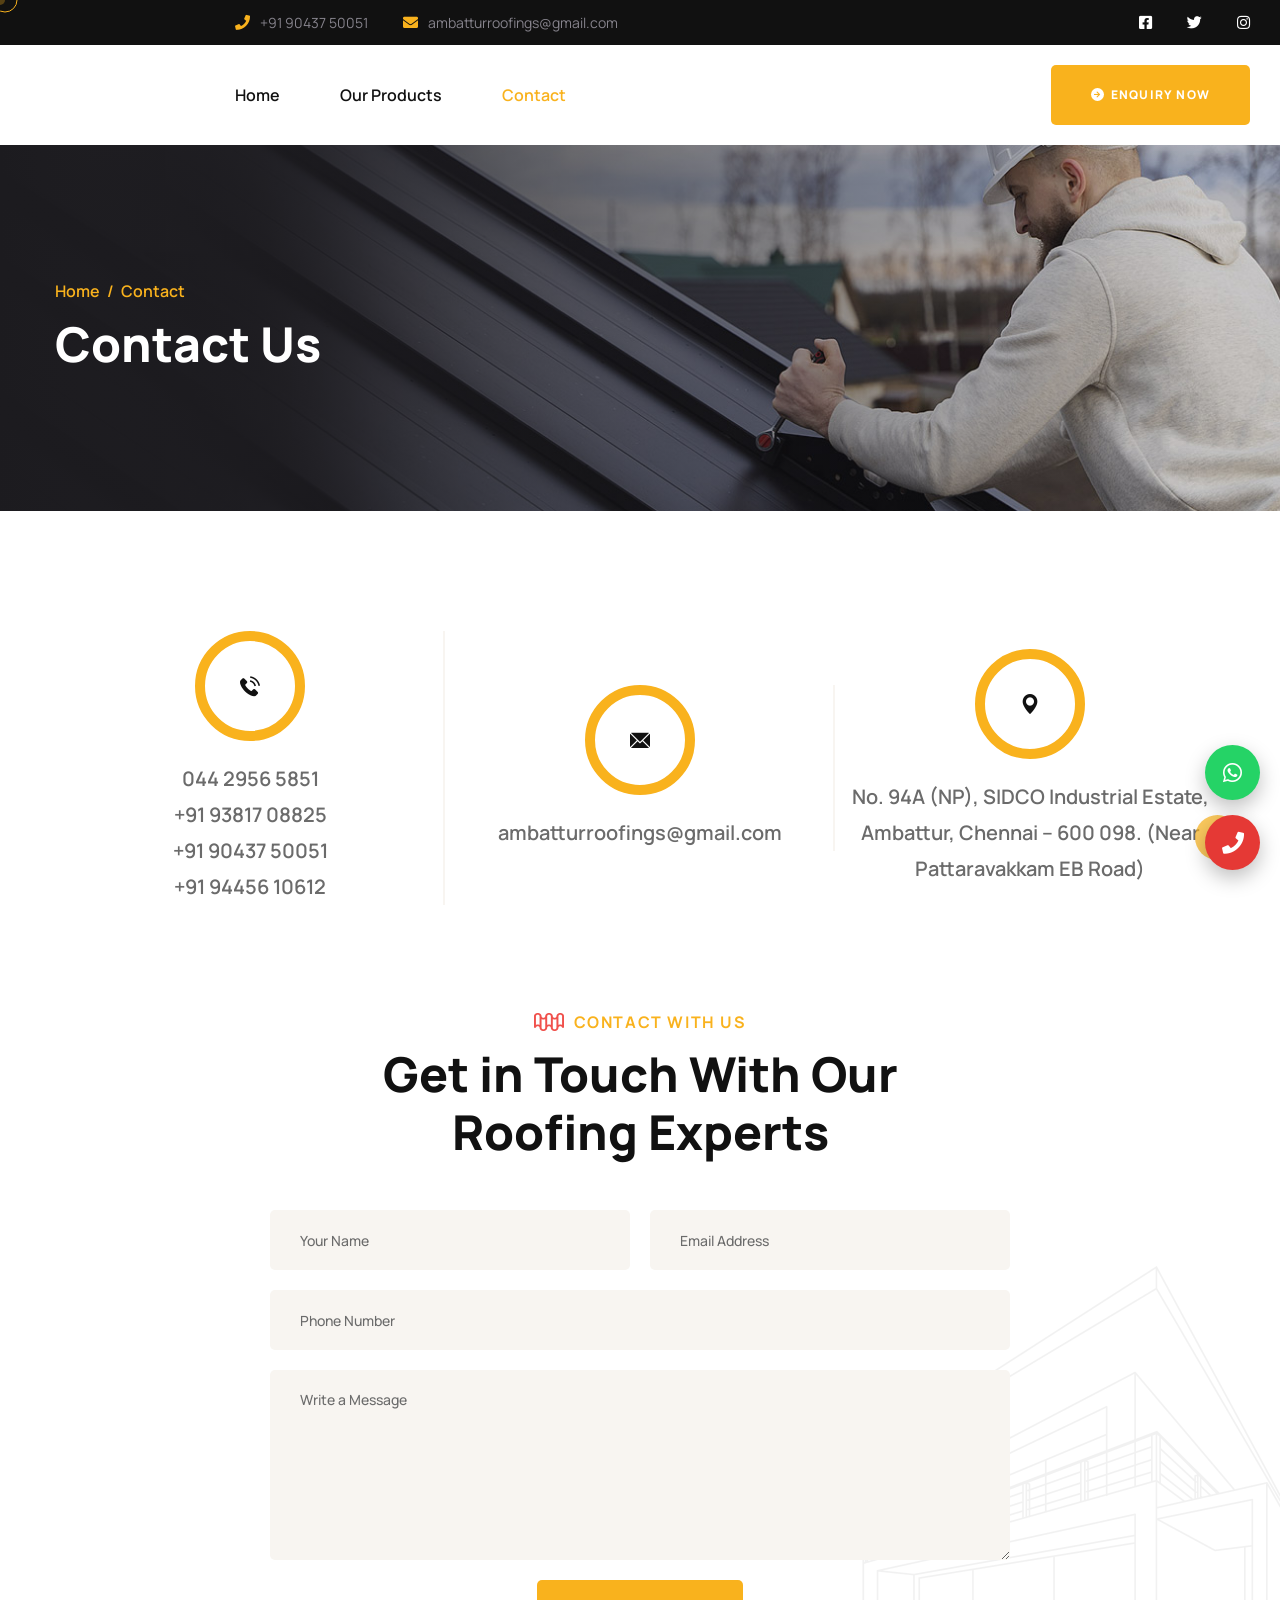
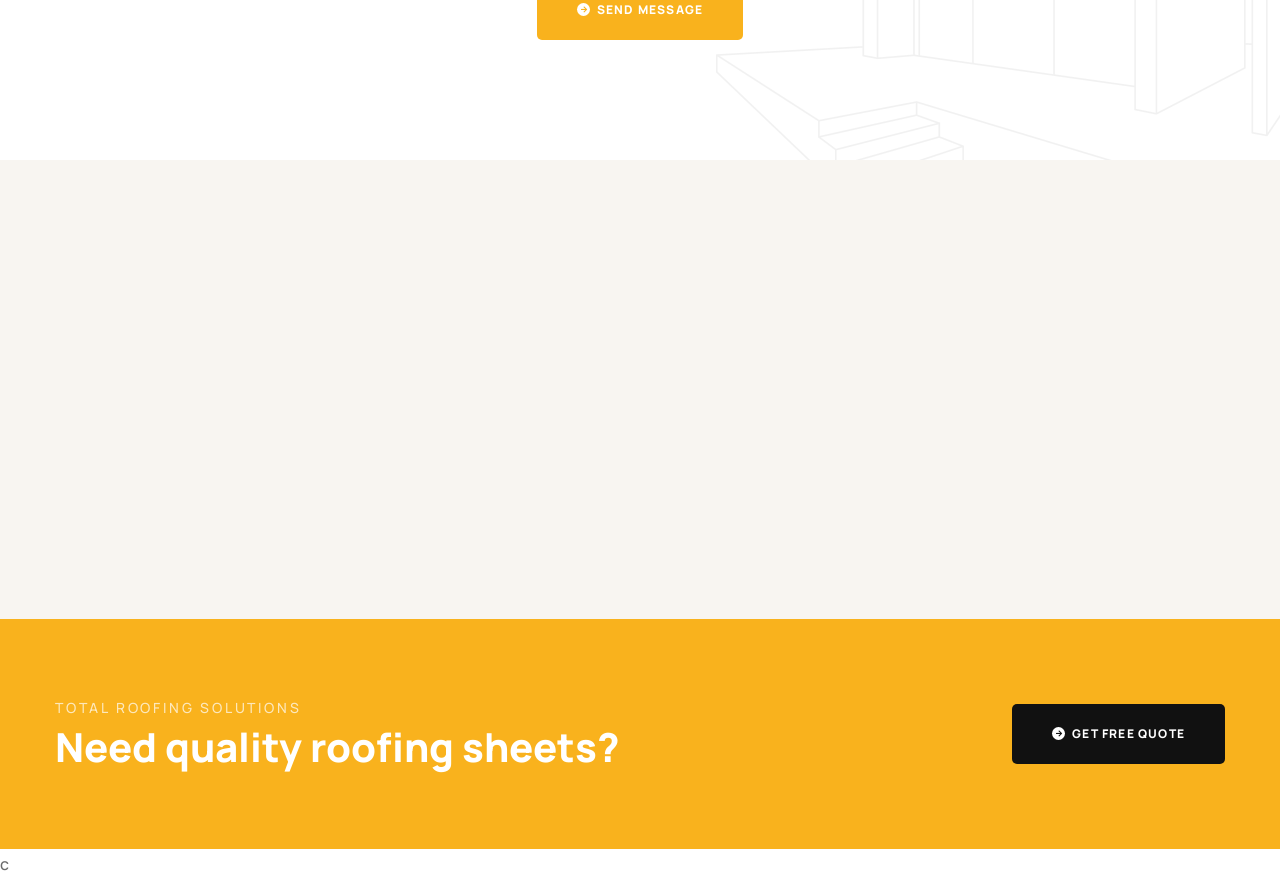
==== commit f116e8c7: "Update contact.html" ====
--- a/contact.html
+++ b/contact.html
@@ -117,27 +117,25 @@
 <div class="floating-contact">
 
   <!-- WhatsApp -->
-  <a href="https://wa.me/919445610612" target="_blank" class="contact-btn whatsapp">
+  <a href="https://wa.me/919043750051" target="_blank" class="contact-btn whatsapp">
     <i class="fab fa-whatsapp"></i>
   </a>
 
   <!-- Call -->
-  <a href="tel:+919381708825" class="contact-btn call">
+  <a href="tel:+919043750051" class="contact-btn call">
     <i class="fas fa-phone"></i>
   </a>
 
 </div>
-
     <div class="custom-cursor__cursor"></div>
     <div class="custom-cursor__cursor-two"></div>
 
     <div class="page-wrapper">
-        <header class="main-header clearfix">
-            <div class="main-header__logo">
-                <a href="index.html">
-                  <img src="assets/images/logo.png" alt="" style="height: 180px;">
-                </a>
-            </div>
+       <header class="main-header clearfix">
+            <!-- <div class="main-header__logo">
+                <a href="index.html"><img src="assets/images/logo1.png" alt="" style="height: 100px;
+                "></a>
+            </div> -->
             <div class="main-header__top">
                 <div class="main-header__top-inner">
                     <div class="main-header__top-address">
@@ -147,7 +145,7 @@
                                     <span class="fa fa-phone"></span>
                                 </i>
                                 <div class="text">
-                                    <p>044 2956 5851</p>
+                                    <p>+91 90437 50051</p>
                                 </div>
                             </li>
                             <li>
@@ -161,10 +159,18 @@
                         </ul>
                     </div>
                     <div class="main-header__top-right">
+                        <!-- <div class="main-header__top-menu-box">
+                            <ul class="list-unstyled main-header__top-menu">
+                                <li><a href="faq.html">Our Faqs</a></li>
+                                <li><a href="contact.html">Pricing</a></li>
+                                <li><a href="contact.html">Contact</a></li>
+                            </ul>
+                        </div> -->
                         <div class="main-header__top-social-box">
                             <div class="main-header__top-social">
                                 <a href="https://www.facebook.com/p/Ambattur-roofings-100064736689060/" target="_blank"><i class="fab fa-facebook-square"></i></a>
                                 <a href="#"><i class="fab fa-twitter"></i></a>
+                                
                                 <a href="#"><i class="fab fa-instagram"></i></a>
                             </div>
                         </div>
@@ -177,10 +183,22 @@
                         <div class="main-menu__left">
                             <div class="main-menu__main-menu-box">
                                 <a href="#" class="mobile-nav__toggler"><i class="fa fa-bars"></i></a>
+                                 <div class="main-header__logo">
+                <a href="index.html"><img src="assets/images/logo1.png" alt="" style="height: 100px;
+                "></a>
+            </div>
                                 <ul class="main-menu__list">
-                                    <li><a href="index.html">Home</a></li>
-                                    <li><a href="products.html">Our Products</a></li>
-                                    <li><a href="contact.html">Contact</a></li>
+                                    <li class="">
+                                        <a href="index.html">Home </a>
+                                     
+                                    </li>
+                                    <li>
+                                        <a href="products.html">Our Products</a>
+                                    </li>
+                                   
+                                    <li>
+                                        <a href="contact.html">Contact </a>
+                                    </li>
                                 </ul>
                             </div>
                         </div>
@@ -191,15 +209,15 @@
                                 </div>
                                 <div class="main-menu__call-content">
                                     <p>Call Anytime</p>
-                                    <a href="tel:+04429565851">044 2956 5851</a>
+                                    <a href="tel:+04429565851">+044 2956 5851</a>
                                 </div>
                             </div>
-                            <div class="main-menu__search-box">
+                            <!-- <div class="main-menu__search-box">
                                 <a href="#" class="main-menu__search search-toggler icon-magnifying-glass"></a>
-                            </div>
+                            </div> -->
                             <div class="main-menu__btn-box">
                                 <a href="contact.html" class="thm-btn main-menu__btn">
-                                    <i class="fa fa-arrow-right"></i> Enquiry Now</a>
+                                     <i class="fa fa-arrow-right"></i> Enquiry Now</a>
                             </div>
                         </div>
                     </div>
@@ -239,8 +257,9 @@
                         <div class="contact-details__content">
                             <h4>
                                 <a href="tel:+04429565851" class="contact-details__number-1">044 2956 5851</a>
+                                  <a href="tel:+919381708825" class="contact-details__number-2">+91 93817 08825</a>
+                                  <a href="tel:+919043750051" class="contact-details__number-2">+91 90437 50051</a>
                                 <a href="tel:+919445610612" class="contact-details__number-2">+91 94456 10612</a>
-                                  <a href="tel:+919381708825" class="contact-details__number-2">+91 93817 08825</a>
                             </h4>
                         </div>
                     </li>
@@ -351,99 +370,7 @@
     </div>
 </section>
         <!--Site Footer Start-->
-        <footer class="site-footer">
-            <div class="site-footer-img-1">
-                <img src="assets/images/resources/site-footer-img-1.png" alt="">
-            </div>
-            <div class="site-footer-shape-1">
-                <img src="assets/images/shapes/site-footer-shape-1.png" alt="">
-            </div>
-            <div class="container">
-                <div class="site-footer__top">
-                    <div class="row">
-                        <div class="col-xl-4 col-lg-6 col-md-6 wow fadeInUp" data-wow-delay="100ms">
-                            <div class="footer-widget__column footer-widget__about">
-                                <div class="footer-widget__about-text-box">
-                                    <p class="footer-widget__about-text">Ambattur Roofings is a trusted manufacturer and supplier of quality roofing solutions in Chennai. We specialize in Roofing Profile Sheets, Polycarbon Sheets, Luver, Ventilators, Water Gutters, Fastners, and more.</p>
-                                </div>
-                                <div class="site-footer__social">
-                                    <a href="https://www.facebook.com/p/Ambattur-roofings-100064736689060/" target="_blank"><i class="fab fa-facebook"></i></a>
-                                    <a href="#"><i class="fab fa-twitter"></i></a>
-                                    <a href="#"><i class="fab fa-instagram"></i></a>
-                                </div>
-                            </div>
-                        </div>
-                        <div class="col-xl-2 col-lg-6 col-md-6 wow fadeInUp" data-wow-delay="200ms">
-                            <div class="footer-widget__column footer-widget__explore clearfix">
-                                <h3 class="footer-widget__title">Explore</h3>
-                                <ul class="footer-widget__explore-list list-unstyled clearfix">
-                                    <li><a href="index.html">Home</a></li>
-                                    <li><a href="products.html">Our Products</a></li>
-                                    <li><a href="contact.html">Contact</a></li>
-                                </ul>
-                            </div>
-                        </div>
-                        <div class="col-xl-3 col-lg-6 col-md-6 wow fadeInUp" data-wow-delay="300ms">
-                            <div class="footer-widget__column footer-widget__newsletter clearfix">
-                                <h3 class="footer-widget__title">Our Products</h3>
-                                <ul class="footer-widget__explore-list list-unstyled clearfix">
-                                    <li><a href="#">Roofing Profile Sheets</a></li>
-                                    <li><a href="#">Polycarbon Sheets</a></li>
-                                    <li><a href="#">Luver</a></li>
-                                    <li><a href="#">Ventilators</a></li>
-                                    <li><a href="#">Water Gutters</a></li>
-                                    <li><a href="#">Fastners</a></li>
-                                </ul>
-                            </div>
-                        </div>
-                        <div class="col-xl-3 col-lg-6 col-md-6 wow fadeInUp" data-wow-delay="400ms">
-                            <div class="footer-widget__column footer-widget__contact">
-                                <h3 class="footer-widget__title">Contact</h3>
-                                <p class="footer-widget__contact-text">No. 94A (NP), SIDCO Industrial Estate,<br />Ambattur, Chennai – 600 098</p>
-                                <ul class="list-unstyled footer-widget__contact-list">
-                                    <li>
-                                        <div class="icon">
-                                            <i class="fa fa-envelope"></i>
-                                        </div>
-                                        <div class="text">
-                                            <p><a href="mailto:ambatturroofings@gmail.com">ambatturroofings@gmail.com</a></p>
-                                        </div>
-                                    </li>
-                                    <li>
-                                        <div class="icon">
-                                            <i class="fas fa-phone-alt"></i>
-                                        </div>
-                                        <div class="text">
-                                            <p><a href="tel:+04429565851">044 2956 5851</a></p>
-                                        </div>
-                                    </li>
-                                    <li>
-                                        <div class="icon">
-                                            <i class="fas fa-mobile-alt"></i>
-                                        </div>
-                                        <div class="text">
-                                            <p><a href="tel:+919043750051">90437 50051</a> / <a href="tel:+919445610612">94456 10612</a></p>
-                                        </div>
-                                    </li>
-                                </ul>
-                            </div>
-                        </div>
-                    </div>
-                </div>
-                <div class="site-footer__bottom">
-                    <div class="row">
-                        <div class="col-xl-12">
-                            <div class="site-footer__bottom-inner">
-                                <p class="site-footer__bottom-text">
-                                    © All Copyright <span id="currentYear"></span> by <a href="#">Ambattur Roofings</a> | 
-                                    Developed by <a href="https://chennaileads.com" target="_blank">Chennai Leads.com</a>
-                                </p>
-                            </div>
-                        </div>
-                    </div>
-                </div>
-            </div>
-        </footer>
+  c
         <!--Site Footer End-->
 
     </div><!-- /.page-wrapper -->
@@ -476,18 +403,7 @@
         </div>
     </div>
 
-    <div class="search-popup">
-        <div class="search-popup__overlay search-toggler"></div>
-        <div class="search-popup__content">
-            <form action="#">
-                <label for="search" class="sr-only">search here</label>
-                <input type="text" id="search" placeholder="Search Here..." />
-                <button type="submit" aria-label="search submit" class="thm-btn">
-                    <i class="icon-magnifying-glass"></i>
-                </button>
-            </form>
-        </div>
-    </div>
+  
 
     <a href="#" data-target="html" class="scroll-to-target scroll-to-top"><i class="fa fa-angle-up"></i></a>
 
@@ -543,4 +459,4 @@
     <script src="assets/js/roofsie.js"></script>
 </body>
 
-</html>+</html>
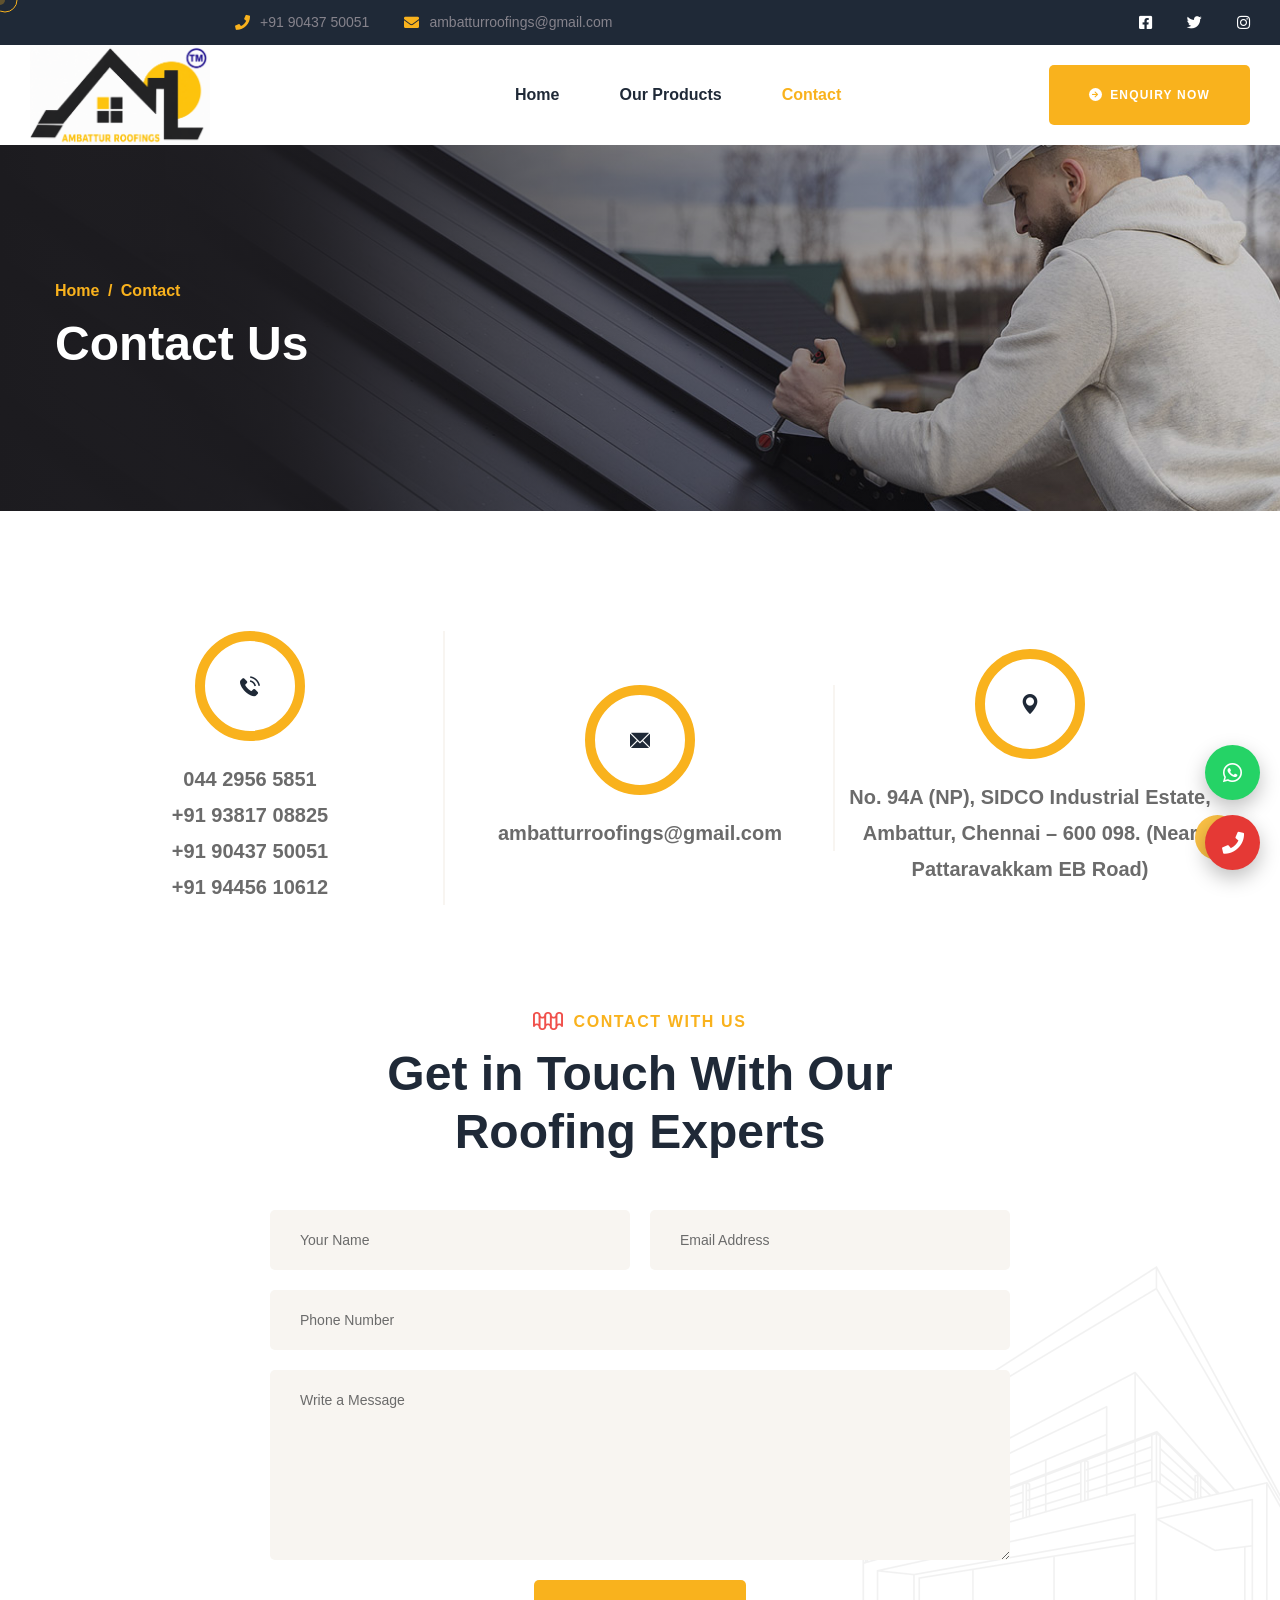
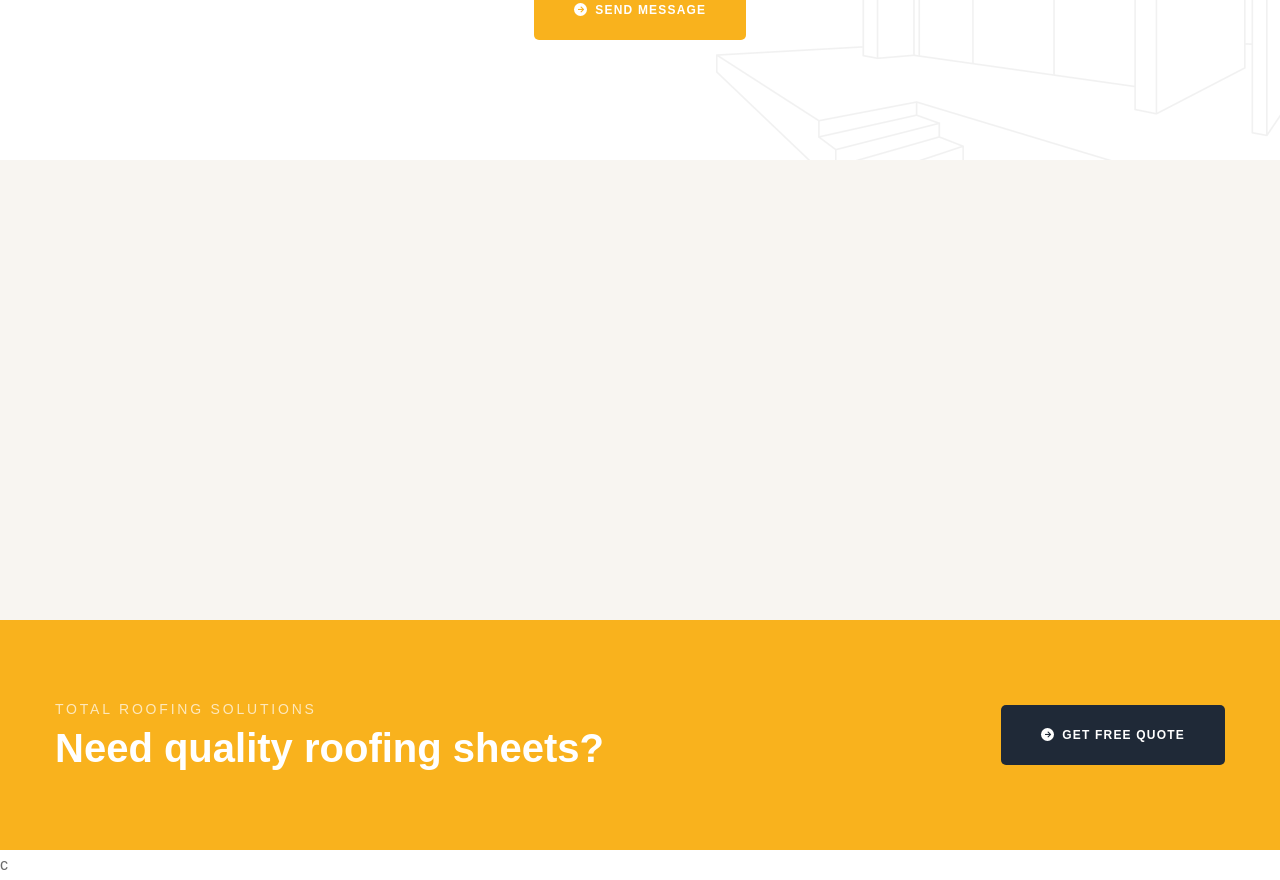
==== commit 50a39fc3: "Update contact.html" ====
--- a/contact.html
+++ b/contact.html
@@ -39,8 +39,8 @@
     <link rel="stylesheet" href="assets/vendors/timepicker/timePicker.css" />
 
     <!-- template styles -->
-    <link rel="stylesheet" href="assets/css/roofsie.css" />
-    <link rel="stylesheet" href="assets/css/roofsie-responsive.css" />
+    <link rel="stylesheet" href="assets/css/roofsie.css?v=2"/>
+    <link rel="stylesheet" href="assets/css/roofsie-responsive.css?v=2"/>
 </head>
 
 <style>
--- a/assets/css/roofsie.css
+++ b/assets/css/roofsie.css
@@ -17,7 +17,7 @@
 # Common
 --------------------------------------------------------------*/
 :root {
-  --roofsie-font: 'Manrope', sans-serif;
+  --roofsie-font: 'Poppins', sans-serif;
   --roofsie-reey-font: "reeyregular";
 
   /* Text */
@@ -33,8 +33,8 @@
   --roofsie-base-rgb: 249, 178, 29;
 
   /* Black */
-  --roofsie-black: #111111;
-  --roofsie-black-rgb: 17, 17, 17;
+--roofsie-black: #1F2937;
+--roofsie-black-rgb: 61, 53, 47;
 
   /* Light Background */
   --roofsie-primary: #F8F5F1;
@@ -492,7 +492,7 @@
 .main-header__logo {
   position: absolute;
   top: 0;
-  left: 60px;
+  left: 50px;
   z-index: 2;
 }
 
@@ -669,6 +669,8 @@
 .main-menu__left {
   display: block;
   float: left;
+  padding-left: 280px;
+  
 }
 
 .main-menu__main-menu-box {
@@ -2407,8 +2409,8 @@
 
 .main-slider .container {
   position: relative;
-  padding-top: 157px;
-  padding-bottom: 155px;
+  padding-top: 137px;
+  padding-bottom: 137px;
   z-index: 30;
 }
 
@@ -2417,7 +2419,7 @@
   top: 0;
   right: 0;
   bottom: 0;
-  left: 150px;
+  left: 0px;
   background-repeat: no-repeat;
   background-size: cover;
   background-position: center;
@@ -3142,7 +3144,7 @@
   justify-content: center;
 }
 
-.feature-one__icon:before {
+/* .feature-one__icon:before {
   content: "";
   position: absolute;
   top: -60px;
@@ -3151,7 +3153,7 @@
   border-bottom: 60px solid var(--roofsie-base);
   border-left: 69px solid transparent;
   border-right: 69px solid transparent;
-}
+} */
 
 .feature-one__icon span {
   position: relative;
@@ -3817,7 +3819,7 @@
 
 .why-choose-one__author-sign {
   position: absolute;
-  top: 225px;
+  top: 805px;
   left: 0;
 }
 
@@ -9775,7 +9777,7 @@
 .services-page {
   position: relative;
   display: block;
-  padding: 120px 0 90px;
+  padding: 120px 0 0px;
 }
 
 /*--------------------------------------------------------------
@@ -10988,7 +10990,7 @@
 .gallery-carousel-page {
   position: relative;
   display: block;
-  padding: 120px 0 165px;
+  /* padding: 120px 0 165px; */
 }
 
 .gallery-carousel-page .gallery-page__single {
@@ -11072,4 +11074,4 @@
   .boxed-wrapper .cta-one__img-box {
     left: -140px;
   }
-}+}
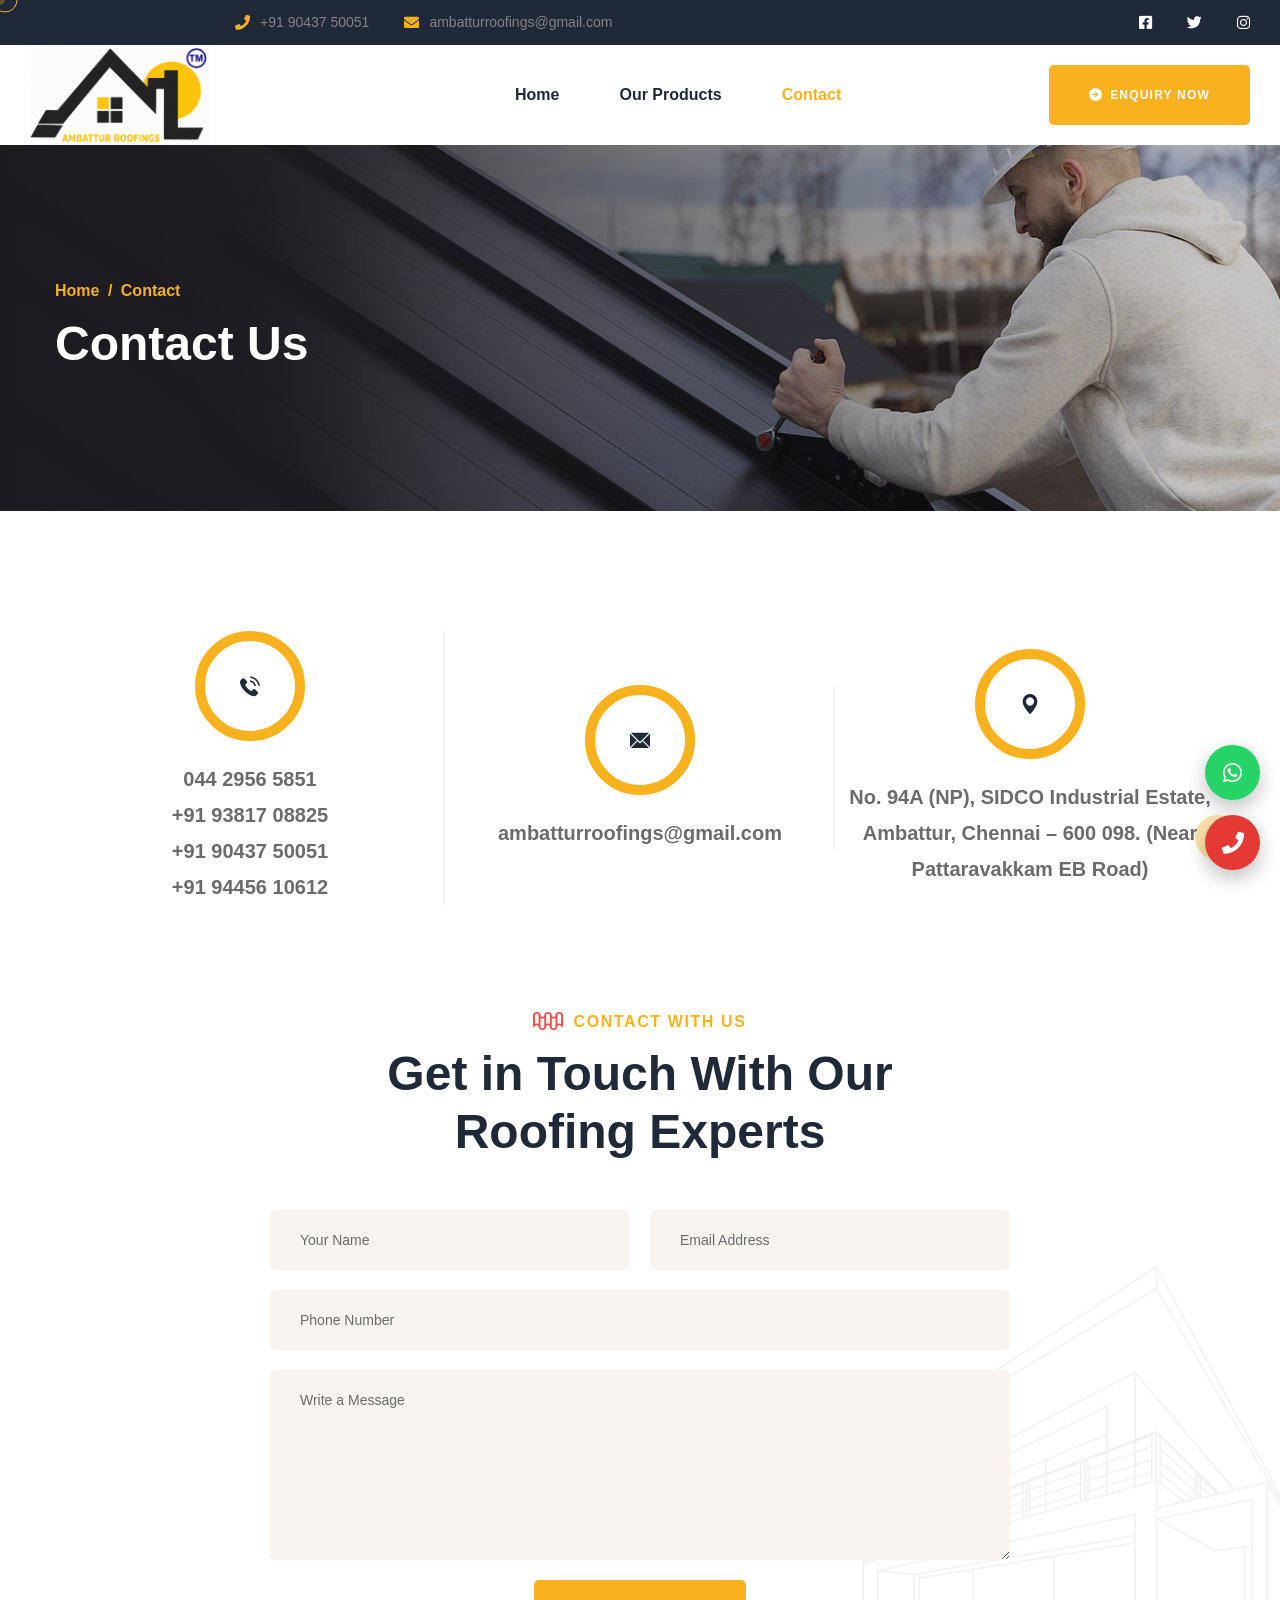
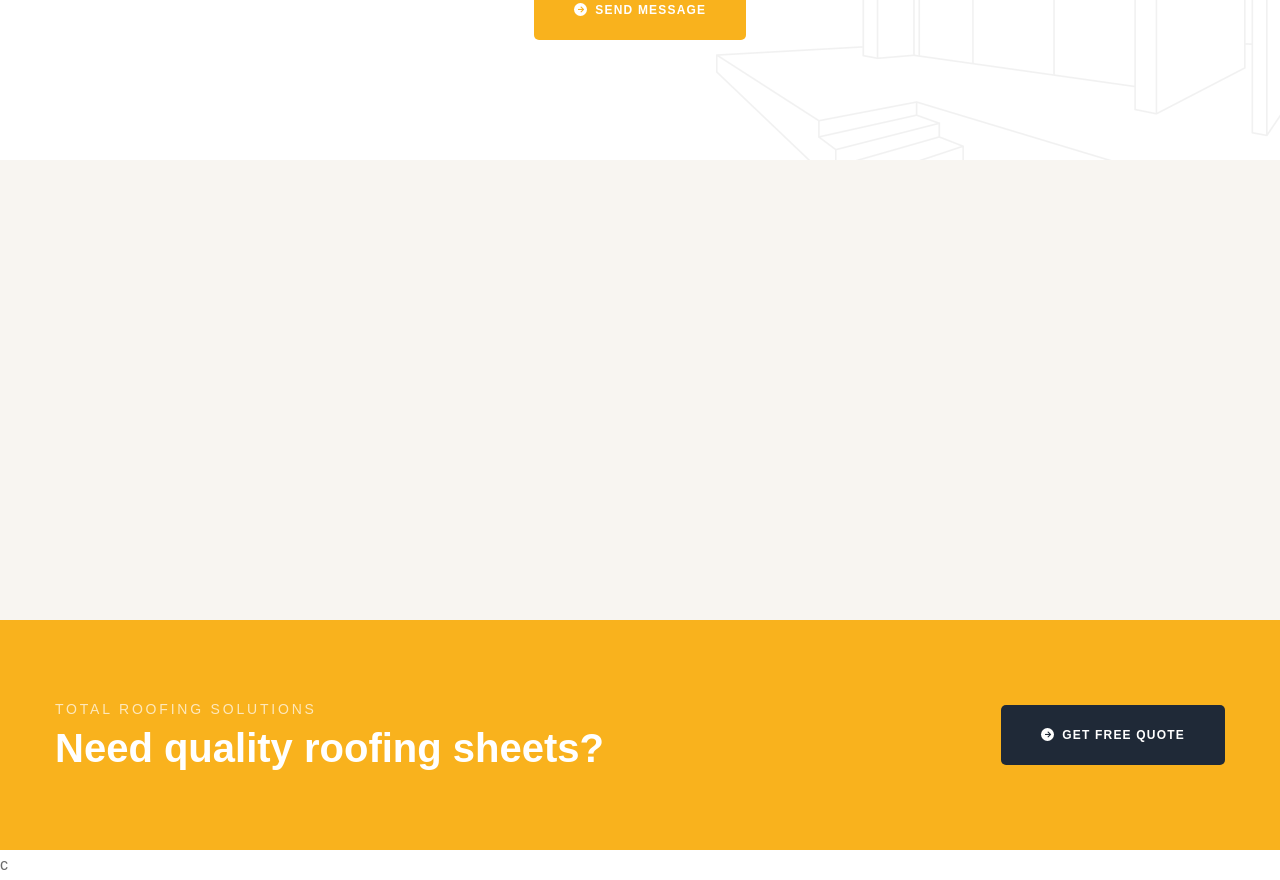
==== commit c2121885: "Update contact.html" ====
--- a/contact.html
+++ b/contact.html
@@ -15,7 +15,7 @@
     <!-- fonts -->
     <link rel="preconnect" href="https://fonts.googleapis.com/" />
     <link rel="preconnect" href="https://fonts.gstatic.com/" crossorigin />
-    <link href="https://fonts.googleapis.com/css2?family=Manrope:wght@200;300;400;500;600;700;800&amp;display=swap" rel="stylesheet" />
+<link href="https://fonts.googleapis.com/css2?family=Manrope:wght@200;300;400;500;600;700;800&family=Poppins:wght@100;200;300;400;500;600;700;800;900&display=swap" rel="stylesheet">
 
     <link rel="stylesheet" href="assets/vendors/bootstrap/css/bootstrap.min.css" />
     <link rel="stylesheet" href="assets/vendors/animate/animate.min.css" />
@@ -39,8 +39,8 @@
     <link rel="stylesheet" href="assets/vendors/timepicker/timePicker.css" />
 
     <!-- template styles -->
-    <link rel="stylesheet" href="assets/css/roofsie.css?v=2"/>
-    <link rel="stylesheet" href="assets/css/roofsie-responsive.css?v=2"/>
+    <link rel="stylesheet" href="assets/css/roofsie.css?v=2" />
+    <link rel="stylesheet" href="assets/css/roofsie-responsive.css?v=2" />
 </head>
 
 <style>
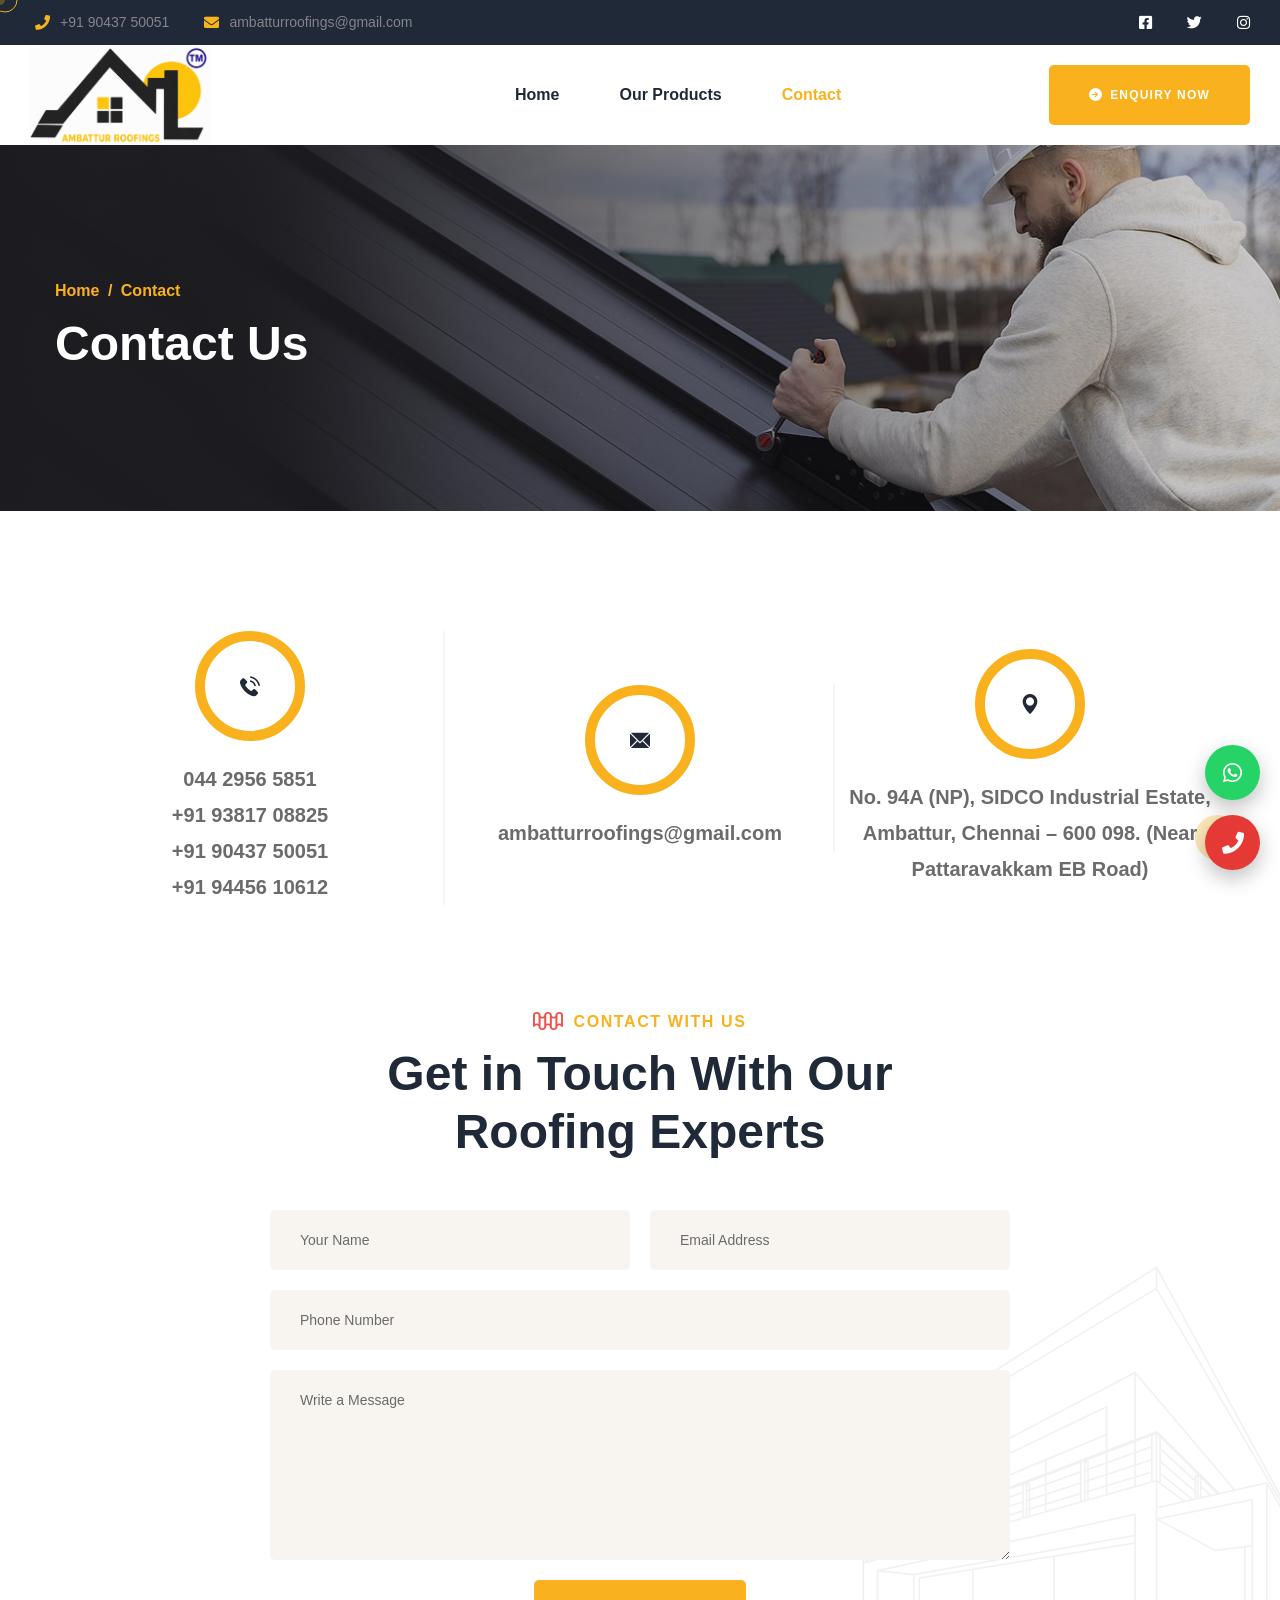
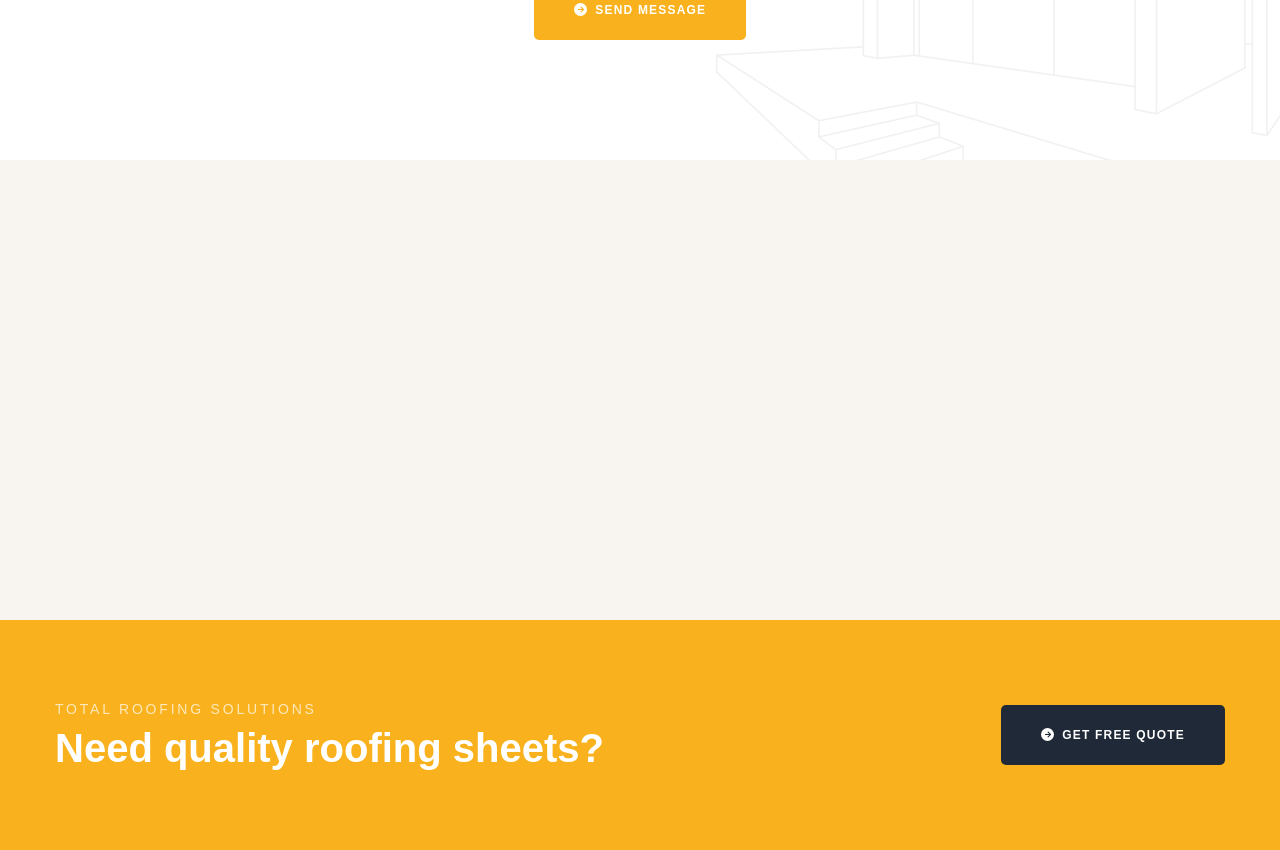
==== commit 361d3a73: "Update contact.html" ====
--- a/contact.html
+++ b/contact.html
@@ -370,37 +370,50 @@
     </div>
 </section>
         <!--Site Footer Start-->
-  c
+  
         <!--Site Footer End-->
 
     </div><!-- /.page-wrapper -->
 
-    <div class="mobile-nav__wrapper">
+   <div class="mobile-nav__wrapper">
         <div class="mobile-nav__overlay mobile-nav__toggler"></div>
+        <!-- /.mobile-nav__overlay -->
         <div class="mobile-nav__content">
             <span class="mobile-nav__close mobile-nav__toggler"><i class="fa fa-times"></i></span>
+
             <div class="logo-box">
-                <a href="index.html" aria-label="logo image"><img src="assets/images/logo.png" width="143" alt="Ambattur Roofings" /></a>
-            </div>
+                <a href="index.html" aria-label="logo image">
+                    <img src="assets/images/logo1.png" style="height: 100px;"
+                        alt="" /></a>
+            </div>
+            <!-- /.logo-box -->
             <div class="mobile-nav__container"></div>
+            <!-- /.mobile-nav__container -->
+
             <ul class="mobile-nav__contact list-unstyled">
                 <li>
                     <i class="fa fa-envelope"></i>
-                    <a href="mailto:ambatturroofings@gmail.com">ambatturroofings@gmail.com</a>
+                    <a href="mailto:ambatturroofings@gmail.com">
+                        ambatturroofings@gmail.com</a>
                 </li>
                 <li>
                     <i class="fa fa-phone-alt"></i>
-                    <a href="tel:+04429565851">044 2956 5851</a>
+                    <a href="tel:044 2956 5851">044 2956 5851</a>
                 </li>
-            </ul>
+            </ul><!-- /.mobile-nav__contact -->
             <div class="mobile-nav__top">
                 <div class="mobile-nav__social">
-                    <a href="https://www.facebook.com/p/Ambattur-roofings-100064736689060/" target="_blank" class="fab fa-facebook-square"></a>
                     <a href="#" class="fab fa-twitter"></a>
+                    <a href="https://www.facebook.com/p/Ambattur-roofings-100064736689060/" target="_blank"   class="fab fa-facebook-square"></a>
+                 
                     <a href="#" class="fab fa-instagram"></a>
-                </div>
-            </div>
+                </div><!-- /.mobile-nav__social -->
+            </div><!-- /.mobile-nav__top -->
+
+
+
         </div>
+        <!-- /.mobile-nav__content -->
     </div>
 
   
--- a/assets/css/roofsie-responsive.css
+++ b/assets/css/roofsie-responsive.css
@@ -1316,7 +1316,7 @@
     }
 
     .main-header__top {
-        padding-left: 300px;
+        padding-left: 30px;
     }
 
 
@@ -1335,7 +1335,7 @@
     }
 
     .main-header__top {
-        padding-left: 235px;
+        padding-left: 35px;
         padding-right: 30px;
     }
 
@@ -1675,4 +1675,4 @@
 
 
 
-}+}
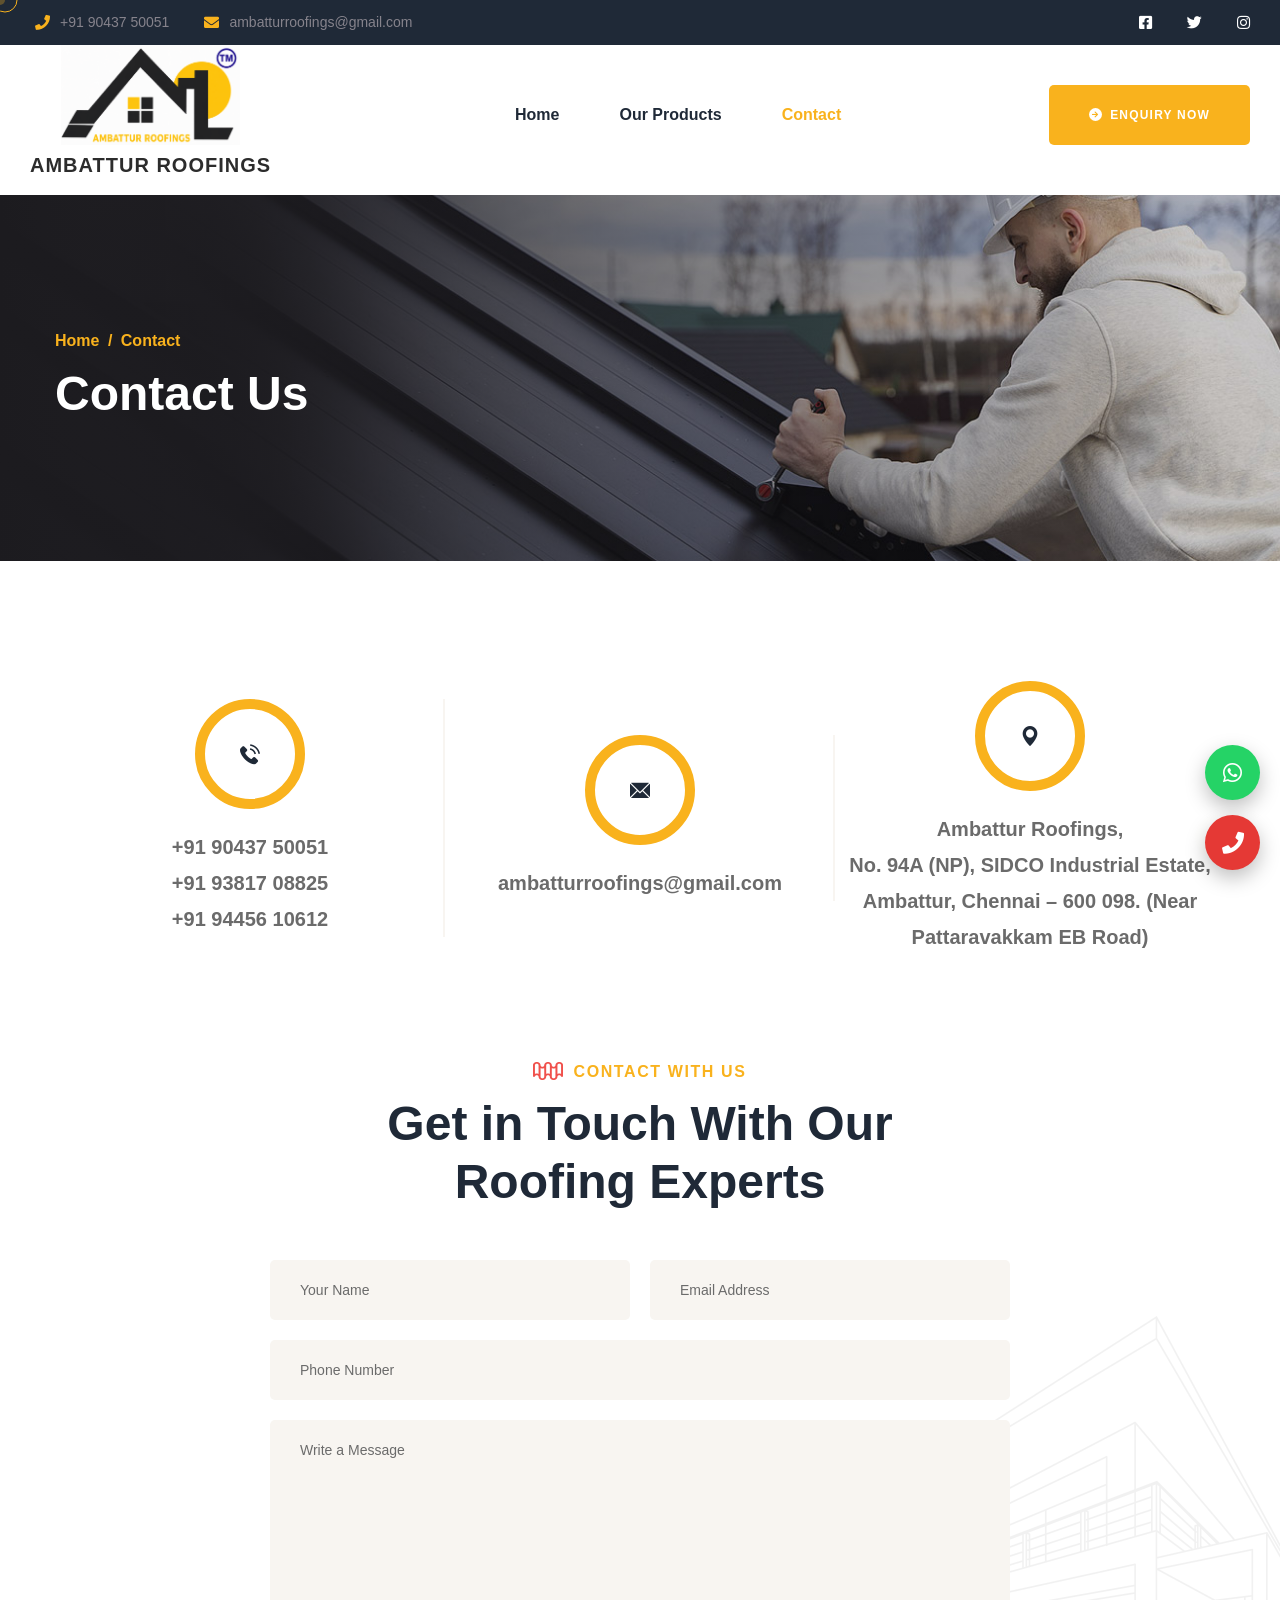
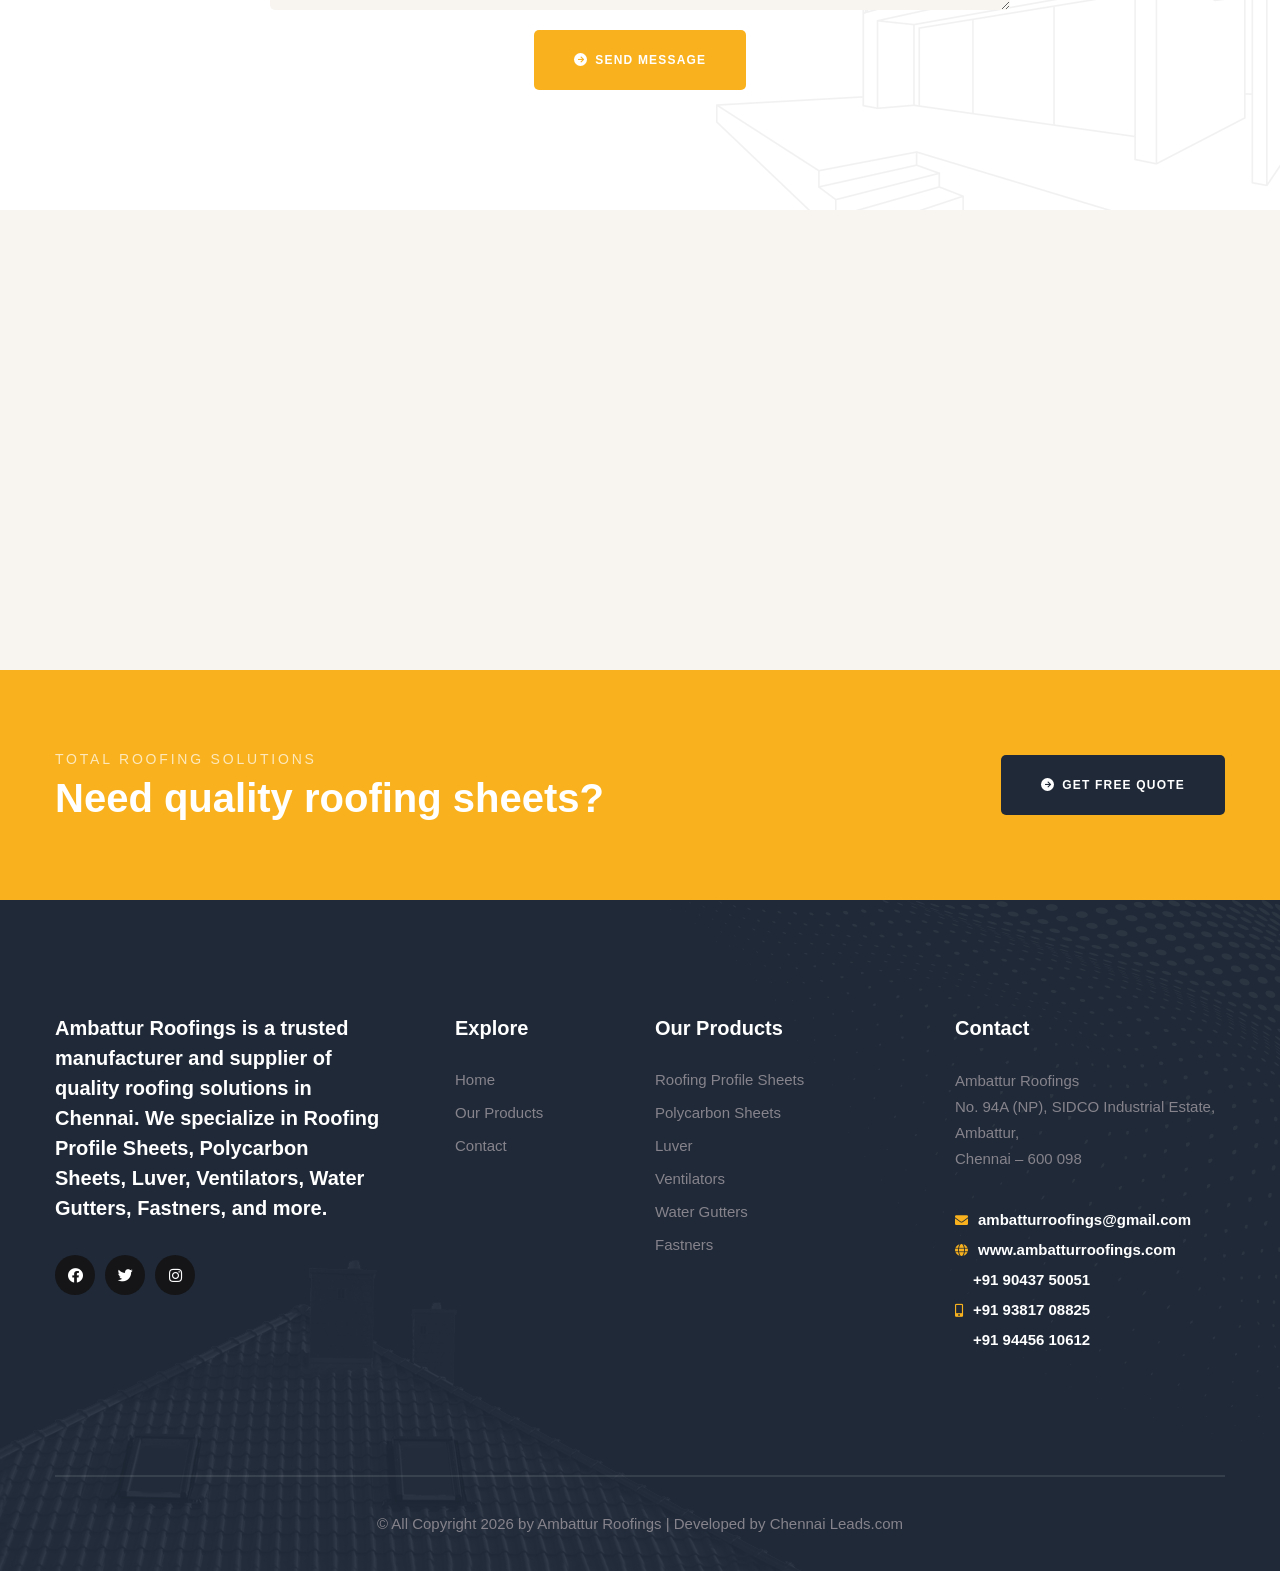
==== commit 23e728cf: "Update contact.html" ====
--- a/contact.html
+++ b/contact.html
@@ -44,6 +44,46 @@
 </head>
 
 <style>
+    .logo-box {
+    display: flex;
+    flex-direction: column;
+    align-items: center;
+    justify-content: center;
+}
+
+.header-logo {
+    height: 100px;
+    width: auto;
+}
+
+.name {
+    margin-top: 6px;
+    margin-bottom: 0;
+    font-family: 'Poppins', sans-serif;
+    font-size: 22px;
+    font-weight: 700;
+    color: #ffffff;
+    text-transform: uppercase;
+    letter-spacing: 1px;
+    line-height: 1.2;
+    text-align: center;
+}
+    .main-header__logo {
+    display: flex;
+    flex-direction: column;
+    align-items: center;
+}
+
+.company-name {
+    margin-top: 8px;
+    font-size: 20px;
+    font-weight: 700;
+    color: #2C2C2C;
+    font-family: 'Poppins', sans-serif;
+    letter-spacing: 1px;
+    text-transform: uppercase;
+    line-height: 1.2;
+}
     .floating-contact {
   position: fixed;
   right: 20px;
@@ -177,17 +217,22 @@
                     </div>
                 </div>
             </div>
-            <nav class="main-menu clearfix">
+            <nav class="main-menu clearfix" style="padding-bottom: 30px;">
                 <div class="main-menu__wrapper clearfix">
                     <div class="main-menu__wrapper-inner clearfix">
                         <div class="main-menu__left">
                             <div class="main-menu__main-menu-box">
                                 <a href="#" class="mobile-nav__toggler"><i class="fa fa-bars"></i></a>
                                  <div class="main-header__logo">
-                <a href="index.html"><img src="assets/images/logo1.png" alt="" style="height: 100px;
-                "></a>
-            </div>
-                                <ul class="main-menu__list">
+    <a href="index.html">
+        <img src="assets/images/logo1.png" alt="Ambattur Roofings" style="height:100px;">
+    </a>
+
+<h4 class="company-name">AMBATTUR ROOFINGS</h4>
+</div>
+
+<!-- <h4 class="company-name">AMBATTUR ROOFINGS</h4> -->
+                                <ul class="main-menu__list"style="padding-top:20px;">
                                     <li class="">
                                         <a href="index.html">Home </a>
                                      
@@ -203,7 +248,7 @@
                             </div>
                         </div>
                         <div class="main-menu__right">
-                            <div class="main-menu__call">
+                            <!-- <div class="main-menu__call">
                                 <div class="main-menu__call-icon">
                                     <i class="fas fa-phone"></i>
                                 </div>
@@ -211,11 +256,11 @@
                                     <p>Call Anytime</p>
                                     <a href="tel:+04429565851">+044 2956 5851</a>
                                 </div>
-                            </div>
+                            </div> -->
                             <!-- <div class="main-menu__search-box">
                                 <a href="#" class="main-menu__search search-toggler icon-magnifying-glass"></a>
                             </div> -->
-                            <div class="main-menu__btn-box">
+                            <div class="main-menu__btn-box" style="padding-top:20px;">
                                 <a href="contact.html" class="thm-btn main-menu__btn">
                                      <i class="fa fa-arrow-right"></i> Enquiry Now</a>
                             </div>
@@ -256,9 +301,8 @@
                         </div>
                         <div class="contact-details__content">
                             <h4>
-                                <a href="tel:+04429565851" class="contact-details__number-1">044 2956 5851</a>
+                                  <a href="tel:+919043750051" class="contact-details__number-2">+91 90437 50051</a>
                                   <a href="tel:+919381708825" class="contact-details__number-2">+91 93817 08825</a>
-                                  <a href="tel:+919043750051" class="contact-details__number-2">+91 90437 50051</a>
                                 <a href="tel:+919445610612" class="contact-details__number-2">+91 94456 10612</a>
                             </h4>
                         </div>
@@ -278,7 +322,7 @@
                             <span class="icon-pin"></span>
                         </div>
                         <div class="contact-details__content">
-                            <h4>No. 94A (NP), SIDCO Industrial Estate,
+                            <h4>Ambattur Roofings, <br>No. 94A (NP), SIDCO Industrial Estate,
 Ambattur, Chennai – 600 098.
 (Near Pattaravakkam EB Road)</h4>
                         </div>
@@ -370,7 +414,109 @@
     </div>
 </section>
         <!--Site Footer Start-->
-  
+     <footer class="site-footer">
+            <div class="site-footer-img-1">
+                <img src="assets/images/resources/site-footer-img-1.png" alt="">
+            </div>
+            <div class="site-footer-shape-1">
+                <img src="assets/images/shapes/site-footer-shape-1.png" alt="">
+            </div>
+            <div class="container">
+                <div class="site-footer__top">
+                    <div class="row">
+                        <div class="col-xl-4 col-lg-6 col-md-6 wow fadeInUp" data-wow-delay="100ms">
+                            <div class="footer-widget__column footer-widget__about">
+                                <div class="footer-widget__about-text-box">
+                                    <p class="footer-widget__about-text">Ambattur Roofings is a trusted manufacturer and supplier of quality roofing solutions in Chennai. We specialize in Roofing Profile Sheets, Polycarbon Sheets, Luver, Ventilators, Water Gutters, Fastners, and more.</p>
+                                </div>
+                                <div class="site-footer__social">
+                                    <a href="https://www.facebook.com/p/Ambattur-roofings-100064736689060/" target="_blank"><i class="fab fa-facebook"></i></a>
+                                    <a href="#"><i class="fab fa-twitter"></i></a>
+                                    <a href="#"><i class="fab fa-instagram"></i></a>
+                                </div>
+                            </div>
+                        </div>
+                        <div class="col-xl-2 col-lg-6 col-md-6 wow fadeInUp" data-wow-delay="200ms">
+                            <div class="footer-widget__column footer-widget__explore clearfix">
+                                <h3 class="footer-widget__title">Explore</h3>
+                                <ul class="footer-widget__explore-list list-unstyled clearfix">
+                                    <li><a href="index.html">Home</a></li>
+                                    <li><a href="products.html">Our Products</a></li>
+                                    <li><a href="contact.html">Contact</a></li>
+                                </ul>
+                            </div>
+                        </div>
+                        <div class="col-xl-3 col-lg-6 col-md-6 wow fadeInUp" data-wow-delay="300ms">
+                            <div class="footer-widget__column footer-widget__newsletter clearfix">
+                                <h3 class="footer-widget__title">Our Products</h3>
+                                <ul class="footer-widget__explore-list list-unstyled clearfix">
+                                    <li><a href="#">Roofing Profile Sheets</a></li>
+                                    <li><a href="#">Polycarbon Sheets</a></li>
+                                    <li><a href="#">Luver</a></li>
+                                    <li><a href="#">Ventilators</a></li>
+                                    <li><a href="#">Water Gutters</a></li>
+                                    <li><a href="#">Fastners</a></li>
+                                </ul>
+                            </div>
+                        </div>
+                        <div class="col-xl-3 col-lg-6 col-md-6 wow fadeInUp" data-wow-delay="400ms">
+                            <div class="footer-widget__column footer-widget__contact">
+                                <h3 class="footer-widget__title">Contact</h3>
+                                <p class="footer-widget__contact-text">
+                                    Ambattur Roofings<br>
+                                    No. 94A (NP), SIDCO Industrial Estate,
+                                    Ambattur,<br> Chennai – 600 098</p>
+                                <ul class="list-unstyled footer-widget__contact-list">
+                                    <li>
+                                        <div class="icon">
+                                            <i class="fa fa-envelope"></i>
+                                        </div>
+                                        <div class="text">
+                                            <p><a href="mailto:ambatturroofings@gmail.com">ambatturroofings@gmail.com</a></p>
+                                        </div>
+                                    </li>
+                                   <li>
+    <div class="icon">
+        <i class="fas fa-globe"></i>
+    </div>
+    <div class="text">
+        <p>
+            <a href="https://www.ambatturroofings.com" target="_blank">
+                www.ambatturroofings.com
+            </a>
+        </p>
+    </div>
+</li>
+                                    <li>
+                                        <div class="icon">
+                                            <i class="fas fa-mobile-alt"></i>
+                                        </div>
+                                        <div class="text">
+                                            <p>
+                                                <a href="tel:+919043750051">+91 90437 50051</a>  <br>
+                                                <a href="tel:+919381708825">+91 93817 08825</a>      <br>
+                                                <a href="tel:+919445610612">+91 94456 10612</a></p>
+                                        </div>
+                                    </li>
+                                </ul>
+                            </div>
+                        </div>
+                    </div>
+                </div>
+                <div class="site-footer__bottom">
+                    <div class="row">
+                        <div class="col-xl-12">
+                            <div class="site-footer__bottom-inner">
+                                <p class="site-footer__bottom-text">
+                                    © All Copyright <span id="currentYear"></span> by <a href="#">Ambattur Roofings</a> | 
+                                    Developed by <a href="https://chennaileads.com" target="_blank">Chennai Leads.com</a>
+                                </p>
+                            </div>
+                        </div>
+                    </div>
+                </div>
+            </div>
+        </footer>
         <!--Site Footer End-->
 
     </div><!-- /.page-wrapper -->
@@ -381,11 +527,13 @@
         <div class="mobile-nav__content">
             <span class="mobile-nav__close mobile-nav__toggler"><i class="fa fa-times"></i></span>
 
-            <div class="logo-box">
-                <a href="index.html" aria-label="logo image">
-                    <img src="assets/images/logo1.png" style="height: 100px;"
-                        alt="" /></a>
-            </div>
+           <div class="logo-box">
+    <a href="index.html" aria-label="Ambattur Roofings">
+        <img src="assets/images/logo1.png" alt="Ambattur Roofings Logo" class="header-logo">
+    </a>
+
+    <h4 class="name" >AMBATTUR ROOFINGS</h4>
+</div>
             <!-- /.logo-box -->
             <div class="mobile-nav__container"></div>
             <!-- /.mobile-nav__container -->
@@ -398,7 +546,7 @@
                 </li>
                 <li>
                     <i class="fa fa-phone-alt"></i>
-                    <a href="tel:044 2956 5851">044 2956 5851</a>
+                    <a href="tel:+919043750051">+91 90437 50051</a>
                 </li>
             </ul><!-- /.mobile-nav__contact -->
             <div class="mobile-nav__top">
